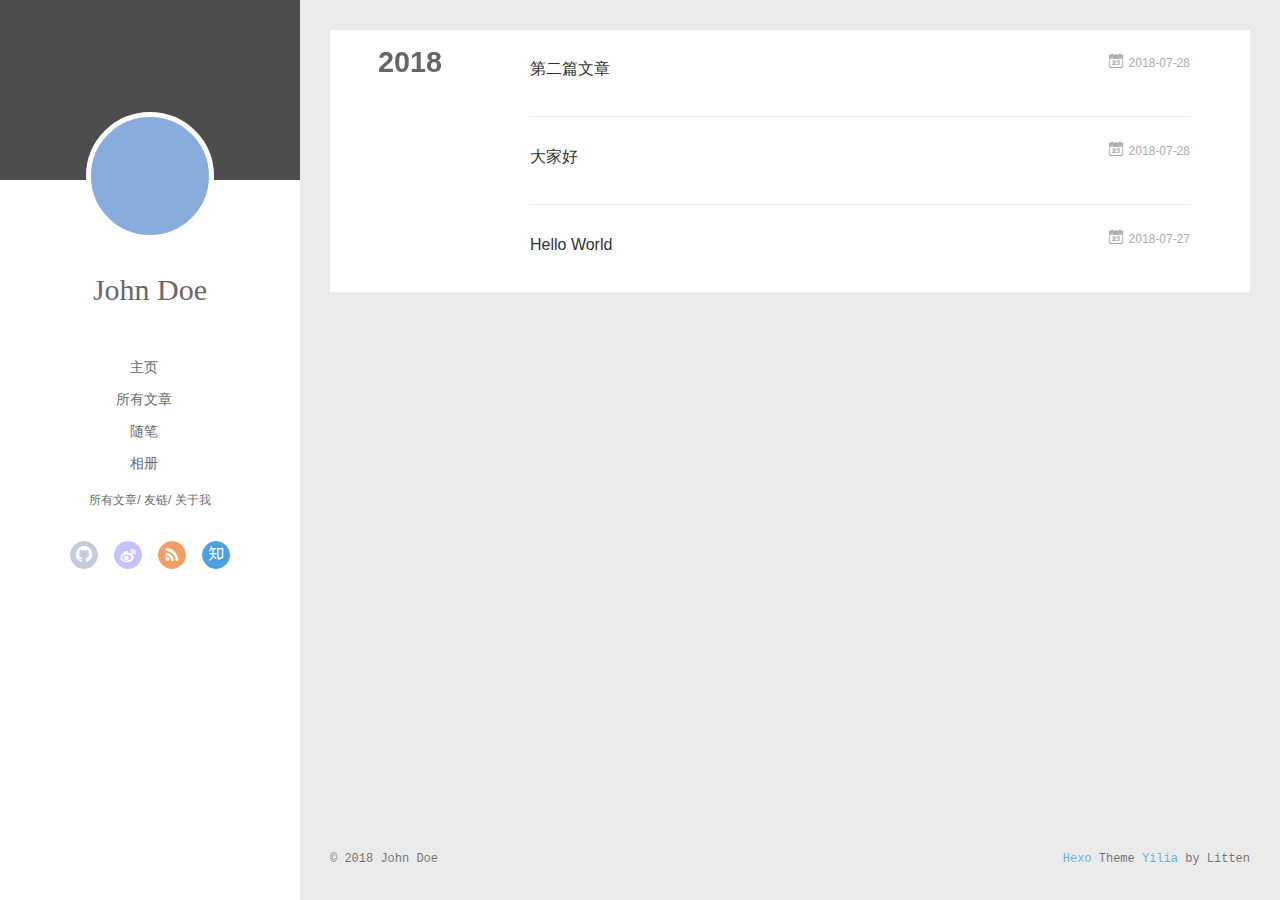
==== archives/index.html @ e13e9b45 "Site updated: 2018-07-28 16:31:40" ====
<!DOCTYPE html>
<html>
<head>
  <meta charset="utf-8">
  
  <meta name="renderer" content="webkit">
  <meta http-equiv="X-UA-Compatible" content="IE=edge" >
  <link rel="dns-prefetch" href="http://yoursite.com">
  <title>Archives | Hexo</title>
  <meta name="viewport" content="width=device-width, initial-scale=1, maximum-scale=1">
  <meta property="og:type" content="website">
<meta property="og:title" content="Hexo">
<meta property="og:url" content="http://yoursite.com/archives/index.html">
<meta property="og:site_name" content="Hexo">
<meta property="og:locale" content="default">
<meta name="twitter:card" content="summary">
<meta name="twitter:title" content="Hexo">
  
  
    <link rel="icon" href="/favicon.png">
  
  <link rel="stylesheet" type="text/css" href="/./main.0cf68a.css">
  <style type="text/css">
  
    #container.show {
      background: linear-gradient(200deg,#a0cfe4,#e8c37e);
    }
  </style>
  

  

</head>

<body>
  <div id="container" q-class="show:isCtnShow">
    <canvas id="anm-canvas" class="anm-canvas"></canvas>
    <div class="left-col" q-class="show:isShow">
      
<div class="overlay" style="background: #4d4d4d"></div>
<div class="intrude-less">
	<header id="header" class="inner">
		<a href="" class="profilepic">
			<img src="" class="js-avatar">
		</a>
		<hgroup>
		  <h1 class="header-author"><a href="">John Doe</a></h1>
		</hgroup>
		

		<nav class="header-menu">
			<ul>
			
				<li><a href="/">主页</a></li>
	        
				<li><a href="/allPages">所有文章</a></li>
	        
				<li><a href="/tags">随笔</a></li>
	        
				<li><a href="/photos">相册</a></li>
	        
			</ul>
		</nav>
		<nav class="header-smart-menu">
    		
    			
    			<a q-on="click: openSlider(e, 'innerArchive')" href="javascript:void(0)">所有文章</a>
    			
            
    			
    			<a q-on="click: openSlider(e, 'friends')" href="javascript:void(0)">友链</a>
    			
            
    			
    			<a q-on="click: openSlider(e, 'aboutme')" href="javascript:void(0)">关于我</a>
    			
            
		</nav>
		<nav class="header-nav">
			<div class="social">
				
					<a class="github" target="_blank" href="https://github.com/saucxs" title="github"><i class="icon-github"></i></a>
		        
					<a class="weibo" target="_blank" href="#" title="weibo"><i class="icon-weibo"></i></a>
		        
					<a class="rss" target="_blank" href="/atom.xml" title="rss"><i class="icon-rss"></i></a>
		        
					<a class="zhihu" target="_blank" href="#" title="zhihu"><i class="icon-zhihu"></i></a>
		        
			</div>
		</nav>
	</header>		
</div>

    </div>
    <div class="mid-col" q-class="show:isShow,hide:isShow|isFalse">
      
<nav id="mobile-nav">
  	<div class="overlay js-overlay" style="background: #4d4d4d"></div>
	<div class="btnctn js-mobile-btnctn">
  		<div class="slider-trigger list" q-on="click: openSlider(e)"><i class="icon icon-sort"></i></div>
	</div>
	<div class="intrude-less">
		<header id="header" class="inner">
			<div class="profilepic">
				<img src="" class="js-avatar">
			</div>
			<hgroup>
			  <h1 class="header-author js-header-author">John Doe</h1>
			</hgroup>
			
			
			
				
			
				
			
				
			
				
			
			
			
			<nav class="header-nav">
				<div class="social">
					
						<a class="github" target="_blank" href="https://github.com/saucxs" title="github"><i class="icon-github"></i></a>
			        
						<a class="weibo" target="_blank" href="#" title="weibo"><i class="icon-weibo"></i></a>
			        
						<a class="rss" target="_blank" href="/atom.xml" title="rss"><i class="icon-rss"></i></a>
			        
						<a class="zhihu" target="_blank" href="#" title="zhihu"><i class="icon-zhihu"></i></a>
			        
				</div>
			</nav>

			<nav class="header-menu js-header-menu">
				<ul style="width: 70%">
				
				
					<li style="width: 25%"><a href="/">主页</a></li>
		        
					<li style="width: 25%"><a href="/allPages">所有文章</a></li>
		        
					<li style="width: 25%"><a href="/tags">随笔</a></li>
		        
					<li style="width: 25%"><a href="/photos">相册</a></li>
		        
				</ul>
			</nav>
		</header>				
	</div>
	<div class="mobile-mask" style="display:none" q-show="isShow"></div>
</nav>

      <div id="wrapper" class="body-wrap">
        <div class="menu-l">
          <div class="canvas-wrap">
            <canvas data-colors="#eaeaea" data-sectionHeight="100" data-contentId="js-content" id="myCanvas1" class="anm-canvas"></canvas>
          </div>
          <div id="js-content" class="content-ll">
            
  
  
    
    
      
      
      <section class="archives-wrap">
        <div class="archive-year-wrap">
          <a href="/archives/2018" class="archive-year">2018</a>
        </div>
        <div class="archives">
    
    <article class="archive-article archive-type-post">
  <div class="archive-article-inner">
    <header class="archive-article-header">
      	<div class="article-meta">
	      	<a href="/2018/07/28/第二篇文章/" class="archive-article-date">
  	<time datetime="2018-07-28T08:20:20.000Z" itemprop="datePublished"><i class="icon-calendar icon"></i>2018-07-28</time>
</a>
        </div>
    	 
  
    <h1 itemprop="name">
      <a class="archive-article-title" href="/2018/07/28/第二篇文章/">第二篇文章</a>
    </h1>
  

        <div class="article-info info-on-right">
          
          

        </div>
        <div class="clearfix"></div>
    </header>
  </div>
</article>
  
    
    
    <article class="archive-article archive-type-post">
  <div class="archive-article-inner">
    <header class="archive-article-header">
      	<div class="article-meta">
	      	<a href="/2018/07/28/大家好/" class="archive-article-date">
  	<time datetime="2018-07-28T08:05:58.000Z" itemprop="datePublished"><i class="icon-calendar icon"></i>2018-07-28</time>
</a>
        </div>
    	 
  
    <h1 itemprop="name">
      <a class="archive-article-title" href="/2018/07/28/大家好/">大家好</a>
    </h1>
  

        <div class="article-info info-on-right">
          
          

        </div>
        <div class="clearfix"></div>
    </header>
  </div>
</article>
  
    
    
    <article class="archive-article archive-type-post">
  <div class="archive-article-inner">
    <header class="archive-article-header">
      	<div class="article-meta">
	      	<a href="/2018/07/27/hello-world/" class="archive-article-date">
  	<time datetime="2018-07-27T09:14:47.169Z" itemprop="datePublished"><i class="icon-calendar icon"></i>2018-07-27</time>
</a>
        </div>
    	 
  
    <h1 itemprop="name">
      <a class="archive-article-title" href="/2018/07/27/hello-world/">Hello World</a>
    </h1>
  

        <div class="article-info info-on-right">
          
          

        </div>
        <div class="clearfix"></div>
    </header>
  </div>
</article>
  
  
    </div></section>
  

    


          </div>
        </div>
      </div>
      <footer id="footer">
  <div class="outer">
    <div id="footer-info">
    	<div class="footer-left">
    		&copy; 2018 John Doe
    	</div>
      	<div class="footer-right">
      		<a href="http://hexo.io/" target="_blank">Hexo</a>  Theme <a href="https://github.com/litten/hexo-theme-yilia" target="_blank">Yilia</a> by Litten
      	</div>
    </div>
  </div>
</footer>
    </div>
    <script>
	var yiliaConfig = {
		mathjax: false,
		isHome: false,
		isPost: false,
		isArchive: true,
		isTag: false,
		isCategory: false,
		open_in_new: true,
		toc_hide_index: true,
		root: "/",
		innerArchive: true,
		showTags: false
	}
</script>

<script>!function(t){function n(e){if(r[e])return r[e].exports;var i=r[e]={exports:{},id:e,loaded:!1};return t[e].call(i.exports,i,i.exports,n),i.loaded=!0,i.exports}var r={};n.m=t,n.c=r,n.p="./",n(0)}([function(t,n,r){r(195),t.exports=r(191)},function(t,n,r){var e=r(3),i=r(52),o=r(27),u=r(28),c=r(53),f="prototype",a=function(t,n,r){var s,l,h,v,p=t&a.F,d=t&a.G,y=t&a.S,g=t&a.P,b=t&a.B,m=d?e:y?e[n]||(e[n]={}):(e[n]||{})[f],x=d?i:i[n]||(i[n]={}),w=x[f]||(x[f]={});d&&(r=n);for(s in r)l=!p&&m&&void 0!==m[s],h=(l?m:r)[s],v=b&&l?c(h,e):g&&"function"==typeof h?c(Function.call,h):h,m&&u(m,s,h,t&a.U),x[s]!=h&&o(x,s,v),g&&w[s]!=h&&(w[s]=h)};e.core=i,a.F=1,a.G=2,a.S=4,a.P=8,a.B=16,a.W=32,a.U=64,a.R=128,t.exports=a},function(t,n,r){var e=r(6);t.exports=function(t){if(!e(t))throw TypeError(t+" is not an object!");return t}},function(t,n){var r=t.exports="undefined"!=typeof window&&window.Math==Math?window:"undefined"!=typeof self&&self.Math==Math?self:Function("return this")();"number"==typeof __g&&(__g=r)},function(t,n){t.exports=function(t){try{return!!t()}catch(t){return!0}}},function(t,n){var r=t.exports="undefined"!=typeof window&&window.Math==Math?window:"undefined"!=typeof self&&self.Math==Math?self:Function("return this")();"number"==typeof __g&&(__g=r)},function(t,n){t.exports=function(t){return"object"==typeof t?null!==t:"function"==typeof t}},function(t,n,r){var e=r(126)("wks"),i=r(76),o=r(3).Symbol,u="function"==typeof o;(t.exports=function(t){return e[t]||(e[t]=u&&o[t]||(u?o:i)("Symbol."+t))}).store=e},function(t,n){var r={}.hasOwnProperty;t.exports=function(t,n){return r.call(t,n)}},function(t,n,r){var e=r(94),i=r(33);t.exports=function(t){return e(i(t))}},function(t,n,r){t.exports=!r(4)(function(){return 7!=Object.defineProperty({},"a",{get:function(){return 7}}).a})},function(t,n,r){var e=r(2),i=r(167),o=r(50),u=Object.defineProperty;n.f=r(10)?Object.defineProperty:function(t,n,r){if(e(t),n=o(n,!0),e(r),i)try{return u(t,n,r)}catch(t){}if("get"in r||"set"in r)throw TypeError("Accessors not supported!");return"value"in r&&(t[n]=r.value),t}},function(t,n,r){t.exports=!r(18)(function(){return 7!=Object.defineProperty({},"a",{get:function(){return 7}}).a})},function(t,n,r){var e=r(14),i=r(22);t.exports=r(12)?function(t,n,r){return e.f(t,n,i(1,r))}:function(t,n,r){return t[n]=r,t}},function(t,n,r){var e=r(20),i=r(58),o=r(42),u=Object.defineProperty;n.f=r(12)?Object.defineProperty:function(t,n,r){if(e(t),n=o(n,!0),e(r),i)try{return u(t,n,r)}catch(t){}if("get"in r||"set"in r)throw TypeError("Accessors not supported!");return"value"in r&&(t[n]=r.value),t}},function(t,n,r){var e=r(40)("wks"),i=r(23),o=r(5).Symbol,u="function"==typeof o;(t.exports=function(t){return e[t]||(e[t]=u&&o[t]||(u?o:i)("Symbol."+t))}).store=e},function(t,n,r){var e=r(67),i=Math.min;t.exports=function(t){return t>0?i(e(t),9007199254740991):0}},function(t,n,r){var e=r(46);t.exports=function(t){return Object(e(t))}},function(t,n){t.exports=function(t){try{return!!t()}catch(t){return!0}}},function(t,n,r){var e=r(63),i=r(34);t.exports=Object.keys||function(t){return e(t,i)}},function(t,n,r){var e=r(21);t.exports=function(t){if(!e(t))throw TypeError(t+" is not an object!");return t}},function(t,n){t.exports=function(t){return"object"==typeof t?null!==t:"function"==typeof t}},function(t,n){t.exports=function(t,n){return{enumerable:!(1&t),configurable:!(2&t),writable:!(4&t),value:n}}},function(t,n){var r=0,e=Math.random();t.exports=function(t){return"Symbol(".concat(void 0===t?"":t,")_",(++r+e).toString(36))}},function(t,n){var r={}.hasOwnProperty;t.exports=function(t,n){return r.call(t,n)}},function(t,n){var r=t.exports={version:"2.4.0"};"number"==typeof __e&&(__e=r)},function(t,n){t.exports=function(t){if("function"!=typeof t)throw TypeError(t+" is not a function!");return t}},function(t,n,r){var e=r(11),i=r(66);t.exports=r(10)?function(t,n,r){return e.f(t,n,i(1,r))}:function(t,n,r){return t[n]=r,t}},function(t,n,r){var e=r(3),i=r(27),o=r(24),u=r(76)("src"),c="toString",f=Function[c],a=(""+f).split(c);r(52).inspectSource=function(t){return f.call(t)},(t.exports=function(t,n,r,c){var f="function"==typeof r;f&&(o(r,"name")||i(r,"name",n)),t[n]!==r&&(f&&(o(r,u)||i(r,u,t[n]?""+t[n]:a.join(String(n)))),t===e?t[n]=r:c?t[n]?t[n]=r:i(t,n,r):(delete t[n],i(t,n,r)))})(Function.prototype,c,function(){return"function"==typeof this&&this[u]||f.call(this)})},function(t,n,r){var e=r(1),i=r(4),o=r(46),u=function(t,n,r,e){var i=String(o(t)),u="<"+n;return""!==r&&(u+=" "+r+'="'+String(e).replace(/"/g,"&quot;")+'"'),u+">"+i+"</"+n+">"};t.exports=function(t,n){var r={};r[t]=n(u),e(e.P+e.F*i(function(){var n=""[t]('"');return n!==n.toLowerCase()||n.split('"').length>3}),"String",r)}},function(t,n,r){var e=r(115),i=r(46);t.exports=function(t){return e(i(t))}},function(t,n,r){var e=r(116),i=r(66),o=r(30),u=r(50),c=r(24),f=r(167),a=Object.getOwnPropertyDescriptor;n.f=r(10)?a:function(t,n){if(t=o(t),n=u(n,!0),f)try{return a(t,n)}catch(t){}if(c(t,n))return i(!e.f.call(t,n),t[n])}},function(t,n,r){var e=r(24),i=r(17),o=r(145)("IE_PROTO"),u=Object.prototype;t.exports=Object.getPrototypeOf||function(t){return t=i(t),e(t,o)?t[o]:"function"==typeof t.constructor&&t instanceof t.constructor?t.constructor.prototype:t instanceof Object?u:null}},function(t,n){t.exports=function(t){if(void 0==t)throw TypeError("Can't call method on  "+t);return t}},function(t,n){t.exports="constructor,hasOwnProperty,isPrototypeOf,propertyIsEnumerable,toLocaleString,toString,valueOf".split(",")},function(t,n){t.exports={}},function(t,n){t.exports=!0},function(t,n){n.f={}.propertyIsEnumerable},function(t,n,r){var e=r(14).f,i=r(8),o=r(15)("toStringTag");t.exports=function(t,n,r){t&&!i(t=r?t:t.prototype,o)&&e(t,o,{configurable:!0,value:n})}},function(t,n,r){var e=r(40)("keys"),i=r(23);t.exports=function(t){return e[t]||(e[t]=i(t))}},function(t,n,r){var e=r(5),i="__core-js_shared__",o=e[i]||(e[i]={});t.exports=function(t){return o[t]||(o[t]={})}},function(t,n){var r=Math.ceil,e=Math.floor;t.exports=function(t){return isNaN(t=+t)?0:(t>0?e:r)(t)}},function(t,n,r){var e=r(21);t.exports=function(t,n){if(!e(t))return t;var r,i;if(n&&"function"==typeof(r=t.toString)&&!e(i=r.call(t)))return i;if("function"==typeof(r=t.valueOf)&&!e(i=r.call(t)))return i;if(!n&&"function"==typeof(r=t.toString)&&!e(i=r.call(t)))return i;throw TypeError("Can't convert object to primitive value")}},function(t,n,r){var e=r(5),i=r(25),o=r(36),u=r(44),c=r(14).f;t.exports=function(t){var n=i.Symbol||(i.Symbol=o?{}:e.Symbol||{});"_"==t.charAt(0)||t in n||c(n,t,{value:u.f(t)})}},function(t,n,r){n.f=r(15)},function(t,n){var r={}.toString;t.exports=function(t){return r.call(t).slice(8,-1)}},function(t,n){t.exports=function(t){if(void 0==t)throw TypeError("Can't call method on  "+t);return t}},function(t,n,r){var e=r(4);t.exports=function(t,n){return!!t&&e(function(){n?t.call(null,function(){},1):t.call(null)})}},function(t,n,r){var e=r(53),i=r(115),o=r(17),u=r(16),c=r(203);t.exports=function(t,n){var r=1==t,f=2==t,a=3==t,s=4==t,l=6==t,h=5==t||l,v=n||c;return function(n,c,p){for(var d,y,g=o(n),b=i(g),m=e(c,p,3),x=u(b.length),w=0,S=r?v(n,x):f?v(n,0):void 0;x>w;w++)if((h||w in b)&&(d=b[w],y=m(d,w,g),t))if(r)S[w]=y;else if(y)switch(t){case 3:return!0;case 5:return d;case 6:return w;case 2:S.push(d)}else if(s)return!1;return l?-1:a||s?s:S}}},function(t,n,r){var e=r(1),i=r(52),o=r(4);t.exports=function(t,n){var r=(i.Object||{})[t]||Object[t],u={};u[t]=n(r),e(e.S+e.F*o(function(){r(1)}),"Object",u)}},function(t,n,r){var e=r(6);t.exports=function(t,n){if(!e(t))return t;var r,i;if(n&&"function"==typeof(r=t.toString)&&!e(i=r.call(t)))return i;if("function"==typeof(r=t.valueOf)&&!e(i=r.call(t)))return i;if(!n&&"function"==typeof(r=t.toString)&&!e(i=r.call(t)))return i;throw TypeError("Can't convert object to primitive value")}},function(t,n,r){var e=r(5),i=r(25),o=r(91),u=r(13),c="prototype",f=function(t,n,r){var a,s,l,h=t&f.F,v=t&f.G,p=t&f.S,d=t&f.P,y=t&f.B,g=t&f.W,b=v?i:i[n]||(i[n]={}),m=b[c],x=v?e:p?e[n]:(e[n]||{})[c];v&&(r=n);for(a in r)(s=!h&&x&&void 0!==x[a])&&a in b||(l=s?x[a]:r[a],b[a]=v&&"function"!=typeof x[a]?r[a]:y&&s?o(l,e):g&&x[a]==l?function(t){var n=function(n,r,e){if(this instanceof t){switch(arguments.length){case 0:return new t;case 1:return new t(n);case 2:return new t(n,r)}return new t(n,r,e)}return t.apply(this,arguments)};return n[c]=t[c],n}(l):d&&"function"==typeof l?o(Function.call,l):l,d&&((b.virtual||(b.virtual={}))[a]=l,t&f.R&&m&&!m[a]&&u(m,a,l)))};f.F=1,f.G=2,f.S=4,f.P=8,f.B=16,f.W=32,f.U=64,f.R=128,t.exports=f},function(t,n){var r=t.exports={version:"2.4.0"};"number"==typeof __e&&(__e=r)},function(t,n,r){var e=r(26);t.exports=function(t,n,r){if(e(t),void 0===n)return t;switch(r){case 1:return function(r){return t.call(n,r)};case 2:return function(r,e){return t.call(n,r,e)};case 3:return function(r,e,i){return t.call(n,r,e,i)}}return function(){return t.apply(n,arguments)}}},function(t,n,r){var e=r(183),i=r(1),o=r(126)("metadata"),u=o.store||(o.store=new(r(186))),c=function(t,n,r){var i=u.get(t);if(!i){if(!r)return;u.set(t,i=new e)}var o=i.get(n);if(!o){if(!r)return;i.set(n,o=new e)}return o},f=function(t,n,r){var e=c(n,r,!1);return void 0!==e&&e.has(t)},a=function(t,n,r){var e=c(n,r,!1);return void 0===e?void 0:e.get(t)},s=function(t,n,r,e){c(r,e,!0).set(t,n)},l=function(t,n){var r=c(t,n,!1),e=[];return r&&r.forEach(function(t,n){e.push(n)}),e},h=function(t){return void 0===t||"symbol"==typeof t?t:String(t)},v=function(t){i(i.S,"Reflect",t)};t.exports={store:u,map:c,has:f,get:a,set:s,keys:l,key:h,exp:v}},function(t,n,r){"use strict";if(r(10)){var e=r(69),i=r(3),o=r(4),u=r(1),c=r(127),f=r(152),a=r(53),s=r(68),l=r(66),h=r(27),v=r(73),p=r(67),d=r(16),y=r(75),g=r(50),b=r(24),m=r(180),x=r(114),w=r(6),S=r(17),_=r(137),O=r(70),E=r(32),P=r(71).f,j=r(154),F=r(76),M=r(7),A=r(48),N=r(117),T=r(146),I=r(155),k=r(80),L=r(123),R=r(74),C=r(130),D=r(160),U=r(11),W=r(31),G=U.f,B=W.f,V=i.RangeError,z=i.TypeError,q=i.Uint8Array,K="ArrayBuffer",J="Shared"+K,Y="BYTES_PER_ELEMENT",H="prototype",$=Array[H],X=f.ArrayBuffer,Q=f.DataView,Z=A(0),tt=A(2),nt=A(3),rt=A(4),et=A(5),it=A(6),ot=N(!0),ut=N(!1),ct=I.values,ft=I.keys,at=I.entries,st=$.lastIndexOf,lt=$.reduce,ht=$.reduceRight,vt=$.join,pt=$.sort,dt=$.slice,yt=$.toString,gt=$.toLocaleString,bt=M("iterator"),mt=M("toStringTag"),xt=F("typed_constructor"),wt=F("def_constructor"),St=c.CONSTR,_t=c.TYPED,Ot=c.VIEW,Et="Wrong length!",Pt=A(1,function(t,n){return Tt(T(t,t[wt]),n)}),jt=o(function(){return 1===new q(new Uint16Array([1]).buffer)[0]}),Ft=!!q&&!!q[H].set&&o(function(){new q(1).set({})}),Mt=function(t,n){if(void 0===t)throw z(Et);var r=+t,e=d(t);if(n&&!m(r,e))throw V(Et);return e},At=function(t,n){var r=p(t);if(r<0||r%n)throw V("Wrong offset!");return r},Nt=function(t){if(w(t)&&_t in t)return t;throw z(t+" is not a typed array!")},Tt=function(t,n){if(!(w(t)&&xt in t))throw z("It is not a typed array constructor!");return new t(n)},It=function(t,n){return kt(T(t,t[wt]),n)},kt=function(t,n){for(var r=0,e=n.length,i=Tt(t,e);e>r;)i[r]=n[r++];return i},Lt=function(t,n,r){G(t,n,{get:function(){return this._d[r]}})},Rt=function(t){var n,r,e,i,o,u,c=S(t),f=arguments.length,s=f>1?arguments[1]:void 0,l=void 0!==s,h=j(c);if(void 0!=h&&!_(h)){for(u=h.call(c),e=[],n=0;!(o=u.next()).done;n++)e.push(o.value);c=e}for(l&&f>2&&(s=a(s,arguments[2],2)),n=0,r=d(c.length),i=Tt(this,r);r>n;n++)i[n]=l?s(c[n],n):c[n];return i},Ct=function(){for(var t=0,n=arguments.length,r=Tt(this,n);n>t;)r[t]=arguments[t++];return r},Dt=!!q&&o(function(){gt.call(new q(1))}),Ut=function(){return gt.apply(Dt?dt.call(Nt(this)):Nt(this),arguments)},Wt={copyWithin:function(t,n){return D.call(Nt(this),t,n,arguments.length>2?arguments[2]:void 0)},every:function(t){return rt(Nt(this),t,arguments.length>1?arguments[1]:void 0)},fill:function(t){return C.apply(Nt(this),arguments)},filter:function(t){return It(this,tt(Nt(this),t,arguments.length>1?arguments[1]:void 0))},find:function(t){return et(Nt(this),t,arguments.length>1?arguments[1]:void 0)},findIndex:function(t){return it(Nt(this),t,arguments.length>1?arguments[1]:void 0)},forEach:function(t){Z(Nt(this),t,arguments.length>1?arguments[1]:void 0)},indexOf:function(t){return ut(Nt(this),t,arguments.length>1?arguments[1]:void 0)},includes:function(t){return ot(Nt(this),t,arguments.length>1?arguments[1]:void 0)},join:function(t){return vt.apply(Nt(this),arguments)},lastIndexOf:function(t){return st.apply(Nt(this),arguments)},map:function(t){return Pt(Nt(this),t,arguments.length>1?arguments[1]:void 0)},reduce:function(t){return lt.apply(Nt(this),arguments)},reduceRight:function(t){return ht.apply(Nt(this),arguments)},reverse:function(){for(var t,n=this,r=Nt(n).length,e=Math.floor(r/2),i=0;i<e;)t=n[i],n[i++]=n[--r],n[r]=t;return n},some:function(t){return nt(Nt(this),t,arguments.length>1?arguments[1]:void 0)},sort:function(t){return pt.call(Nt(this),t)},subarray:function(t,n){var r=Nt(this),e=r.length,i=y(t,e);return new(T(r,r[wt]))(r.buffer,r.byteOffset+i*r.BYTES_PER_ELEMENT,d((void 0===n?e:y(n,e))-i))}},Gt=function(t,n){return It(this,dt.call(Nt(this),t,n))},Bt=function(t){Nt(this);var n=At(arguments[1],1),r=this.length,e=S(t),i=d(e.length),o=0;if(i+n>r)throw V(Et);for(;o<i;)this[n+o]=e[o++]},Vt={entries:function(){return at.call(Nt(this))},keys:function(){return ft.call(Nt(this))},values:function(){return ct.call(Nt(this))}},zt=function(t,n){return w(t)&&t[_t]&&"symbol"!=typeof n&&n in t&&String(+n)==String(n)},qt=function(t,n){return zt(t,n=g(n,!0))?l(2,t[n]):B(t,n)},Kt=function(t,n,r){return!(zt(t,n=g(n,!0))&&w(r)&&b(r,"value"))||b(r,"get")||b(r,"set")||r.configurable||b(r,"writable")&&!r.writable||b(r,"enumerable")&&!r.enumerable?G(t,n,r):(t[n]=r.value,t)};St||(W.f=qt,U.f=Kt),u(u.S+u.F*!St,"Object",{getOwnPropertyDescriptor:qt,defineProperty:Kt}),o(function(){yt.call({})})&&(yt=gt=function(){return vt.call(this)});var Jt=v({},Wt);v(Jt,Vt),h(Jt,bt,Vt.values),v(Jt,{slice:Gt,set:Bt,constructor:function(){},toString:yt,toLocaleString:Ut}),Lt(Jt,"buffer","b"),Lt(Jt,"byteOffset","o"),Lt(Jt,"byteLength","l"),Lt(Jt,"length","e"),G(Jt,mt,{get:function(){return this[_t]}}),t.exports=function(t,n,r,f){f=!!f;var a=t+(f?"Clamped":"")+"Array",l="Uint8Array"!=a,v="get"+t,p="set"+t,y=i[a],g=y||{},b=y&&E(y),m=!y||!c.ABV,S={},_=y&&y[H],j=function(t,r){var e=t._d;return e.v[v](r*n+e.o,jt)},F=function(t,r,e){var i=t._d;f&&(e=(e=Math.round(e))<0?0:e>255?255:255&e),i.v[p](r*n+i.o,e,jt)},M=function(t,n){G(t,n,{get:function(){return j(this,n)},set:function(t){return F(this,n,t)},enumerable:!0})};m?(y=r(function(t,r,e,i){s(t,y,a,"_d");var o,u,c,f,l=0,v=0;if(w(r)){if(!(r instanceof X||(f=x(r))==K||f==J))return _t in r?kt(y,r):Rt.call(y,r);o=r,v=At(e,n);var p=r.byteLength;if(void 0===i){if(p%n)throw V(Et);if((u=p-v)<0)throw V(Et)}else if((u=d(i)*n)+v>p)throw V(Et);c=u/n}else c=Mt(r,!0),u=c*n,o=new X(u);for(h(t,"_d",{b:o,o:v,l:u,e:c,v:new Q(o)});l<c;)M(t,l++)}),_=y[H]=O(Jt),h(_,"constructor",y)):L(function(t){new y(null),new y(t)},!0)||(y=r(function(t,r,e,i){s(t,y,a);var o;return w(r)?r instanceof X||(o=x(r))==K||o==J?void 0!==i?new g(r,At(e,n),i):void 0!==e?new g(r,At(e,n)):new g(r):_t in r?kt(y,r):Rt.call(y,r):new g(Mt(r,l))}),Z(b!==Function.prototype?P(g).concat(P(b)):P(g),function(t){t in y||h(y,t,g[t])}),y[H]=_,e||(_.constructor=y));var A=_[bt],N=!!A&&("values"==A.name||void 0==A.name),T=Vt.values;h(y,xt,!0),h(_,_t,a),h(_,Ot,!0),h(_,wt,y),(f?new y(1)[mt]==a:mt in _)||G(_,mt,{get:function(){return a}}),S[a]=y,u(u.G+u.W+u.F*(y!=g),S),u(u.S,a,{BYTES_PER_ELEMENT:n,from:Rt,of:Ct}),Y in _||h(_,Y,n),u(u.P,a,Wt),R(a),u(u.P+u.F*Ft,a,{set:Bt}),u(u.P+u.F*!N,a,Vt),u(u.P+u.F*(_.toString!=yt),a,{toString:yt}),u(u.P+u.F*o(function(){new y(1).slice()}),a,{slice:Gt}),u(u.P+u.F*(o(function(){return[1,2].toLocaleString()!=new y([1,2]).toLocaleString()})||!o(function(){_.toLocaleString.call([1,2])})),a,{toLocaleString:Ut}),k[a]=N?A:T,e||N||h(_,bt,T)}}else t.exports=function(){}},function(t,n){var r={}.toString;t.exports=function(t){return r.call(t).slice(8,-1)}},function(t,n,r){var e=r(21),i=r(5).document,o=e(i)&&e(i.createElement);t.exports=function(t){return o?i.createElement(t):{}}},function(t,n,r){t.exports=!r(12)&&!r(18)(function(){return 7!=Object.defineProperty(r(57)("div"),"a",{get:function(){return 7}}).a})},function(t,n,r){"use strict";var e=r(36),i=r(51),o=r(64),u=r(13),c=r(8),f=r(35),a=r(96),s=r(38),l=r(103),h=r(15)("iterator"),v=!([].keys&&"next"in[].keys()),p="keys",d="values",y=function(){return this};t.exports=function(t,n,r,g,b,m,x){a(r,n,g);var w,S,_,O=function(t){if(!v&&t in F)return F[t];switch(t){case p:case d:return function(){return new r(this,t)}}return function(){return new r(this,t)}},E=n+" Iterator",P=b==d,j=!1,F=t.prototype,M=F[h]||F["@@iterator"]||b&&F[b],A=M||O(b),N=b?P?O("entries"):A:void 0,T="Array"==n?F.entries||M:M;if(T&&(_=l(T.call(new t)))!==Object.prototype&&(s(_,E,!0),e||c(_,h)||u(_,h,y)),P&&M&&M.name!==d&&(j=!0,A=function(){return M.call(this)}),e&&!x||!v&&!j&&F[h]||u(F,h,A),f[n]=A,f[E]=y,b)if(w={values:P?A:O(d),keys:m?A:O(p),entries:N},x)for(S in w)S in F||o(F,S,w[S]);else i(i.P+i.F*(v||j),n,w);return w}},function(t,n,r){var e=r(20),i=r(100),o=r(34),u=r(39)("IE_PROTO"),c=function(){},f="prototype",a=function(){var t,n=r(57)("iframe"),e=o.length;for(n.style.display="none",r(93).appendChild(n),n.src="javascript:",t=n.contentWindow.document,t.open(),t.write("<script>document.F=Object<\/script>"),t.close(),a=t.F;e--;)delete a[f][o[e]];return a()};t.exports=Object.create||function(t,n){var r;return null!==t?(c[f]=e(t),r=new c,c[f]=null,r[u]=t):r=a(),void 0===n?r:i(r,n)}},function(t,n,r){var e=r(63),i=r(34).concat("length","prototype");n.f=Object.getOwnPropertyNames||function(t){return e(t,i)}},function(t,n){n.f=Object.getOwnPropertySymbols},function(t,n,r){var e=r(8),i=r(9),o=r(90)(!1),u=r(39)("IE_PROTO");t.exports=function(t,n){var r,c=i(t),f=0,a=[];for(r in c)r!=u&&e(c,r)&&a.push(r);for(;n.length>f;)e(c,r=n[f++])&&(~o(a,r)||a.push(r));return a}},function(t,n,r){t.exports=r(13)},function(t,n,r){var e=r(76)("meta"),i=r(6),o=r(24),u=r(11).f,c=0,f=Object.isExtensible||function(){return!0},a=!r(4)(function(){return f(Object.preventExtensions({}))}),s=function(t){u(t,e,{value:{i:"O"+ ++c,w:{}}})},l=function(t,n){if(!i(t))return"symbol"==typeof t?t:("string"==typeof t?"S":"P")+t;if(!o(t,e)){if(!f(t))return"F";if(!n)return"E";s(t)}return t[e].i},h=function(t,n){if(!o(t,e)){if(!f(t))return!0;if(!n)return!1;s(t)}return t[e].w},v=function(t){return a&&p.NEED&&f(t)&&!o(t,e)&&s(t),t},p=t.exports={KEY:e,NEED:!1,fastKey:l,getWeak:h,onFreeze:v}},function(t,n){t.exports=function(t,n){return{enumerable:!(1&t),configurable:!(2&t),writable:!(4&t),value:n}}},function(t,n){var r=Math.ceil,e=Math.floor;t.exports=function(t){return isNaN(t=+t)?0:(t>0?e:r)(t)}},function(t,n){t.exports=function(t,n,r,e){if(!(t instanceof n)||void 0!==e&&e in t)throw TypeError(r+": incorrect invocation!");return t}},function(t,n){t.exports=!1},function(t,n,r){var e=r(2),i=r(173),o=r(133),u=r(145)("IE_PROTO"),c=function(){},f="prototype",a=function(){var t,n=r(132)("iframe"),e=o.length;for(n.style.display="none",r(135).appendChild(n),n.src="javascript:",t=n.contentWindow.document,t.open(),t.write("<script>document.F=Object<\/script>"),t.close(),a=t.F;e--;)delete a[f][o[e]];return a()};t.exports=Object.create||function(t,n){var r;return null!==t?(c[f]=e(t),r=new c,c[f]=null,r[u]=t):r=a(),void 0===n?r:i(r,n)}},function(t,n,r){var e=r(175),i=r(133).concat("length","prototype");n.f=Object.getOwnPropertyNames||function(t){return e(t,i)}},function(t,n,r){var e=r(175),i=r(133);t.exports=Object.keys||function(t){return e(t,i)}},function(t,n,r){var e=r(28);t.exports=function(t,n,r){for(var i in n)e(t,i,n[i],r);return t}},function(t,n,r){"use strict";var e=r(3),i=r(11),o=r(10),u=r(7)("species");t.exports=function(t){var n=e[t];o&&n&&!n[u]&&i.f(n,u,{configurable:!0,get:function(){return this}})}},function(t,n,r){var e=r(67),i=Math.max,o=Math.min;t.exports=function(t,n){return t=e(t),t<0?i(t+n,0):o(t,n)}},function(t,n){var r=0,e=Math.random();t.exports=function(t){return"Symbol(".concat(void 0===t?"":t,")_",(++r+e).toString(36))}},function(t,n,r){var e=r(33);t.exports=function(t){return Object(e(t))}},function(t,n,r){var e=r(7)("unscopables"),i=Array.prototype;void 0==i[e]&&r(27)(i,e,{}),t.exports=function(t){i[e][t]=!0}},function(t,n,r){var e=r(53),i=r(169),o=r(137),u=r(2),c=r(16),f=r(154),a={},s={},n=t.exports=function(t,n,r,l,h){var v,p,d,y,g=h?function(){return t}:f(t),b=e(r,l,n?2:1),m=0;if("function"!=typeof g)throw TypeError(t+" is not iterable!");if(o(g)){for(v=c(t.length);v>m;m++)if((y=n?b(u(p=t[m])[0],p[1]):b(t[m]))===a||y===s)return y}else for(d=g.call(t);!(p=d.next()).done;)if((y=i(d,b,p.value,n))===a||y===s)return y};n.BREAK=a,n.RETURN=s},function(t,n){t.exports={}},function(t,n,r){var e=r(11).f,i=r(24),o=r(7)("toStringTag");t.exports=function(t,n,r){t&&!i(t=r?t:t.prototype,o)&&e(t,o,{configurable:!0,value:n})}},function(t,n,r){var e=r(1),i=r(46),o=r(4),u=r(150),c="["+u+"]",f="​",a=RegExp("^"+c+c+"*"),s=RegExp(c+c+"*$"),l=function(t,n,r){var i={},c=o(function(){return!!u[t]()||f[t]()!=f}),a=i[t]=c?n(h):u[t];r&&(i[r]=a),e(e.P+e.F*c,"String",i)},h=l.trim=function(t,n){return t=String(i(t)),1&n&&(t=t.replace(a,"")),2&n&&(t=t.replace(s,"")),t};t.exports=l},function(t,n,r){t.exports={default:r(86),__esModule:!0}},function(t,n,r){t.exports={default:r(87),__esModule:!0}},function(t,n,r){"use strict";function e(t){return t&&t.__esModule?t:{default:t}}n.__esModule=!0;var i=r(84),o=e(i),u=r(83),c=e(u),f="function"==typeof c.default&&"symbol"==typeof o.default?function(t){return typeof t}:function(t){return t&&"function"==typeof c.default&&t.constructor===c.default&&t!==c.default.prototype?"symbol":typeof t};n.default="function"==typeof c.default&&"symbol"===f(o.default)?function(t){return void 0===t?"undefined":f(t)}:function(t){return t&&"function"==typeof c.default&&t.constructor===c.default&&t!==c.default.prototype?"symbol":void 0===t?"undefined":f(t)}},function(t,n,r){r(110),r(108),r(111),r(112),t.exports=r(25).Symbol},function(t,n,r){r(109),r(113),t.exports=r(44).f("iterator")},function(t,n){t.exports=function(t){if("function"!=typeof t)throw TypeError(t+" is not a function!");return t}},function(t,n){t.exports=function(){}},function(t,n,r){var e=r(9),i=r(106),o=r(105);t.exports=function(t){return function(n,r,u){var c,f=e(n),a=i(f.length),s=o(u,a);if(t&&r!=r){for(;a>s;)if((c=f[s++])!=c)return!0}else for(;a>s;s++)if((t||s in f)&&f[s]===r)return t||s||0;return!t&&-1}}},function(t,n,r){var e=r(88);t.exports=function(t,n,r){if(e(t),void 0===n)return t;switch(r){case 1:return function(r){return t.call(n,r)};case 2:return function(r,e){return t.call(n,r,e)};case 3:return function(r,e,i){return t.call(n,r,e,i)}}return function(){return t.apply(n,arguments)}}},function(t,n,r){var e=r(19),i=r(62),o=r(37);t.exports=function(t){var n=e(t),r=i.f;if(r)for(var u,c=r(t),f=o.f,a=0;c.length>a;)f.call(t,u=c[a++])&&n.push(u);return n}},function(t,n,r){t.exports=r(5).document&&document.documentElement},function(t,n,r){var e=r(56);t.exports=Object("z").propertyIsEnumerable(0)?Object:function(t){return"String"==e(t)?t.split(""):Object(t)}},function(t,n,r){var e=r(56);t.exports=Array.isArray||function(t){return"Array"==e(t)}},function(t,n,r){"use strict";var e=r(60),i=r(22),o=r(38),u={};r(13)(u,r(15)("iterator"),function(){return this}),t.exports=function(t,n,r){t.prototype=e(u,{next:i(1,r)}),o(t,n+" Iterator")}},function(t,n){t.exports=function(t,n){return{value:n,done:!!t}}},function(t,n,r){var e=r(19),i=r(9);t.exports=function(t,n){for(var r,o=i(t),u=e(o),c=u.length,f=0;c>f;)if(o[r=u[f++]]===n)return r}},function(t,n,r){var e=r(23)("meta"),i=r(21),o=r(8),u=r(14).f,c=0,f=Object.isExtensible||function(){return!0},a=!r(18)(function(){return f(Object.preventExtensions({}))}),s=function(t){u(t,e,{value:{i:"O"+ ++c,w:{}}})},l=function(t,n){if(!i(t))return"symbol"==typeof t?t:("string"==typeof t?"S":"P")+t;if(!o(t,e)){if(!f(t))return"F";if(!n)return"E";s(t)}return t[e].i},h=function(t,n){if(!o(t,e)){if(!f(t))return!0;if(!n)return!1;s(t)}return t[e].w},v=function(t){return a&&p.NEED&&f(t)&&!o(t,e)&&s(t),t},p=t.exports={KEY:e,NEED:!1,fastKey:l,getWeak:h,onFreeze:v}},function(t,n,r){var e=r(14),i=r(20),o=r(19);t.exports=r(12)?Object.defineProperties:function(t,n){i(t);for(var r,u=o(n),c=u.length,f=0;c>f;)e.f(t,r=u[f++],n[r]);return t}},function(t,n,r){var e=r(37),i=r(22),o=r(9),u=r(42),c=r(8),f=r(58),a=Object.getOwnPropertyDescriptor;n.f=r(12)?a:function(t,n){if(t=o(t),n=u(n,!0),f)try{return a(t,n)}catch(t){}if(c(t,n))return i(!e.f.call(t,n),t[n])}},function(t,n,r){var e=r(9),i=r(61).f,o={}.toString,u="object"==typeof window&&window&&Object.getOwnPropertyNames?Object.getOwnPropertyNames(window):[],c=function(t){try{return i(t)}catch(t){return u.slice()}};t.exports.f=function(t){return u&&"[object Window]"==o.call(t)?c(t):i(e(t))}},function(t,n,r){var e=r(8),i=r(77),o=r(39)("IE_PROTO"),u=Object.prototype;t.exports=Object.getPrototypeOf||function(t){return t=i(t),e(t,o)?t[o]:"function"==typeof t.constructor&&t instanceof t.constructor?t.constructor.prototype:t instanceof Object?u:null}},function(t,n,r){var e=r(41),i=r(33);t.exports=function(t){return function(n,r){var o,u,c=String(i(n)),f=e(r),a=c.length;return f<0||f>=a?t?"":void 0:(o=c.charCodeAt(f),o<55296||o>56319||f+1===a||(u=c.charCodeAt(f+1))<56320||u>57343?t?c.charAt(f):o:t?c.slice(f,f+2):u-56320+(o-55296<<10)+65536)}}},function(t,n,r){var e=r(41),i=Math.max,o=Math.min;t.exports=function(t,n){return t=e(t),t<0?i(t+n,0):o(t,n)}},function(t,n,r){var e=r(41),i=Math.min;t.exports=function(t){return t>0?i(e(t),9007199254740991):0}},function(t,n,r){"use strict";var e=r(89),i=r(97),o=r(35),u=r(9);t.exports=r(59)(Array,"Array",function(t,n){this._t=u(t),this._i=0,this._k=n},function(){var t=this._t,n=this._k,r=this._i++;return!t||r>=t.length?(this._t=void 0,i(1)):"keys"==n?i(0,r):"values"==n?i(0,t[r]):i(0,[r,t[r]])},"values"),o.Arguments=o.Array,e("keys"),e("values"),e("entries")},function(t,n){},function(t,n,r){"use strict";var e=r(104)(!0);r(59)(String,"String",function(t){this._t=String(t),this._i=0},function(){var t,n=this._t,r=this._i;return r>=n.length?{value:void 0,done:!0}:(t=e(n,r),this._i+=t.length,{value:t,done:!1})})},function(t,n,r){"use strict";var e=r(5),i=r(8),o=r(12),u=r(51),c=r(64),f=r(99).KEY,a=r(18),s=r(40),l=r(38),h=r(23),v=r(15),p=r(44),d=r(43),y=r(98),g=r(92),b=r(95),m=r(20),x=r(9),w=r(42),S=r(22),_=r(60),O=r(102),E=r(101),P=r(14),j=r(19),F=E.f,M=P.f,A=O.f,N=e.Symbol,T=e.JSON,I=T&&T.stringify,k="prototype",L=v("_hidden"),R=v("toPrimitive"),C={}.propertyIsEnumerable,D=s("symbol-registry"),U=s("symbols"),W=s("op-symbols"),G=Object[k],B="function"==typeof N,V=e.QObject,z=!V||!V[k]||!V[k].findChild,q=o&&a(function(){return 7!=_(M({},"a",{get:function(){return M(this,"a",{value:7}).a}})).a})?function(t,n,r){var e=F(G,n);e&&delete G[n],M(t,n,r),e&&t!==G&&M(G,n,e)}:M,K=function(t){var n=U[t]=_(N[k]);return n._k=t,n},J=B&&"symbol"==typeof N.iterator?function(t){return"symbol"==typeof t}:function(t){return t instanceof N},Y=function(t,n,r){return t===G&&Y(W,n,r),m(t),n=w(n,!0),m(r),i(U,n)?(r.enumerable?(i(t,L)&&t[L][n]&&(t[L][n]=!1),r=_(r,{enumerable:S(0,!1)})):(i(t,L)||M(t,L,S(1,{})),t[L][n]=!0),q(t,n,r)):M(t,n,r)},H=function(t,n){m(t);for(var r,e=g(n=x(n)),i=0,o=e.length;o>i;)Y(t,r=e[i++],n[r]);return t},$=function(t,n){return void 0===n?_(t):H(_(t),n)},X=function(t){var n=C.call(this,t=w(t,!0));return!(this===G&&i(U,t)&&!i(W,t))&&(!(n||!i(this,t)||!i(U,t)||i(this,L)&&this[L][t])||n)},Q=function(t,n){if(t=x(t),n=w(n,!0),t!==G||!i(U,n)||i(W,n)){var r=F(t,n);return!r||!i(U,n)||i(t,L)&&t[L][n]||(r.enumerable=!0),r}},Z=function(t){for(var n,r=A(x(t)),e=[],o=0;r.length>o;)i(U,n=r[o++])||n==L||n==f||e.push(n);return e},tt=function(t){for(var n,r=t===G,e=A(r?W:x(t)),o=[],u=0;e.length>u;)!i(U,n=e[u++])||r&&!i(G,n)||o.push(U[n]);return o};B||(N=function(){if(this instanceof N)throw TypeError("Symbol is not a constructor!");var t=h(arguments.length>0?arguments[0]:void 0),n=function(r){this===G&&n.call(W,r),i(this,L)&&i(this[L],t)&&(this[L][t]=!1),q(this,t,S(1,r))};return o&&z&&q(G,t,{configurable:!0,set:n}),K(t)},c(N[k],"toString",function(){return this._k}),E.f=Q,P.f=Y,r(61).f=O.f=Z,r(37).f=X,r(62).f=tt,o&&!r(36)&&c(G,"propertyIsEnumerable",X,!0),p.f=function(t){return K(v(t))}),u(u.G+u.W+u.F*!B,{Symbol:N});for(var nt="hasInstance,isConcatSpreadable,iterator,match,replace,search,species,split,toPrimitive,toStringTag,unscopables".split(","),rt=0;nt.length>rt;)v(nt[rt++]);for(var nt=j(v.store),rt=0;nt.length>rt;)d(nt[rt++]);u(u.S+u.F*!B,"Symbol",{for:function(t){return i(D,t+="")?D[t]:D[t]=N(t)},keyFor:function(t){if(J(t))return y(D,t);throw TypeError(t+" is not a symbol!")},useSetter:function(){z=!0},useSimple:function(){z=!1}}),u(u.S+u.F*!B,"Object",{create:$,defineProperty:Y,defineProperties:H,getOwnPropertyDescriptor:Q,getOwnPropertyNames:Z,getOwnPropertySymbols:tt}),T&&u(u.S+u.F*(!B||a(function(){var t=N();return"[null]"!=I([t])||"{}"!=I({a:t})||"{}"!=I(Object(t))})),"JSON",{stringify:function(t){if(void 0!==t&&!J(t)){for(var n,r,e=[t],i=1;arguments.length>i;)e.push(arguments[i++]);return n=e[1],"function"==typeof n&&(r=n),!r&&b(n)||(n=function(t,n){if(r&&(n=r.call(this,t,n)),!J(n))return n}),e[1]=n,I.apply(T,e)}}}),N[k][R]||r(13)(N[k],R,N[k].valueOf),l(N,"Symbol"),l(Math,"Math",!0),l(e.JSON,"JSON",!0)},function(t,n,r){r(43)("asyncIterator")},function(t,n,r){r(43)("observable")},function(t,n,r){r(107);for(var e=r(5),i=r(13),o=r(35),u=r(15)("toStringTag"),c=["NodeList","DOMTokenList","MediaList","StyleSheetList","CSSRuleList"],f=0;f<5;f++){var a=c[f],s=e[a],l=s&&s.prototype;l&&!l[u]&&i(l,u,a),o[a]=o.Array}},function(t,n,r){var e=r(45),i=r(7)("toStringTag"),o="Arguments"==e(function(){return arguments}()),u=function(t,n){try{return t[n]}catch(t){}};t.exports=function(t){var n,r,c;return void 0===t?"Undefined":null===t?"Null":"string"==typeof(r=u(n=Object(t),i))?r:o?e(n):"Object"==(c=e(n))&&"function"==typeof n.callee?"Arguments":c}},function(t,n,r){var e=r(45);t.exports=Object("z").propertyIsEnumerable(0)?Object:function(t){return"String"==e(t)?t.split(""):Object(t)}},function(t,n){n.f={}.propertyIsEnumerable},function(t,n,r){var e=r(30),i=r(16),o=r(75);t.exports=function(t){return function(n,r,u){var c,f=e(n),a=i(f.length),s=o(u,a);if(t&&r!=r){for(;a>s;)if((c=f[s++])!=c)return!0}else for(;a>s;s++)if((t||s in f)&&f[s]===r)return t||s||0;return!t&&-1}}},function(t,n,r){"use strict";var e=r(3),i=r(1),o=r(28),u=r(73),c=r(65),f=r(79),a=r(68),s=r(6),l=r(4),h=r(123),v=r(81),p=r(136);t.exports=function(t,n,r,d,y,g){var b=e[t],m=b,x=y?"set":"add",w=m&&m.prototype,S={},_=function(t){var n=w[t];o(w,t,"delete"==t?function(t){return!(g&&!s(t))&&n.call(this,0===t?0:t)}:"has"==t?function(t){return!(g&&!s(t))&&n.call(this,0===t?0:t)}:"get"==t?function(t){return g&&!s(t)?void 0:n.call(this,0===t?0:t)}:"add"==t?function(t){return n.call(this,0===t?0:t),this}:function(t,r){return n.call(this,0===t?0:t,r),this})};if("function"==typeof m&&(g||w.forEach&&!l(function(){(new m).entries().next()}))){var O=new m,E=O[x](g?{}:-0,1)!=O,P=l(function(){O.has(1)}),j=h(function(t){new m(t)}),F=!g&&l(function(){for(var t=new m,n=5;n--;)t[x](n,n);return!t.has(-0)});j||(m=n(function(n,r){a(n,m,t);var e=p(new b,n,m);return void 0!=r&&f(r,y,e[x],e),e}),m.prototype=w,w.constructor=m),(P||F)&&(_("delete"),_("has"),y&&_("get")),(F||E)&&_(x),g&&w.clear&&delete w.clear}else m=d.getConstructor(n,t,y,x),u(m.prototype,r),c.NEED=!0;return v(m,t),S[t]=m,i(i.G+i.W+i.F*(m!=b),S),g||d.setStrong(m,t,y),m}},function(t,n,r){"use strict";var e=r(27),i=r(28),o=r(4),u=r(46),c=r(7);t.exports=function(t,n,r){var f=c(t),a=r(u,f,""[t]),s=a[0],l=a[1];o(function(){var n={};return n[f]=function(){return 7},7!=""[t](n)})&&(i(String.prototype,t,s),e(RegExp.prototype,f,2==n?function(t,n){return l.call(t,this,n)}:function(t){return l.call(t,this)}))}
},function(t,n,r){"use strict";var e=r(2);t.exports=function(){var t=e(this),n="";return t.global&&(n+="g"),t.ignoreCase&&(n+="i"),t.multiline&&(n+="m"),t.unicode&&(n+="u"),t.sticky&&(n+="y"),n}},function(t,n){t.exports=function(t,n,r){var e=void 0===r;switch(n.length){case 0:return e?t():t.call(r);case 1:return e?t(n[0]):t.call(r,n[0]);case 2:return e?t(n[0],n[1]):t.call(r,n[0],n[1]);case 3:return e?t(n[0],n[1],n[2]):t.call(r,n[0],n[1],n[2]);case 4:return e?t(n[0],n[1],n[2],n[3]):t.call(r,n[0],n[1],n[2],n[3])}return t.apply(r,n)}},function(t,n,r){var e=r(6),i=r(45),o=r(7)("match");t.exports=function(t){var n;return e(t)&&(void 0!==(n=t[o])?!!n:"RegExp"==i(t))}},function(t,n,r){var e=r(7)("iterator"),i=!1;try{var o=[7][e]();o.return=function(){i=!0},Array.from(o,function(){throw 2})}catch(t){}t.exports=function(t,n){if(!n&&!i)return!1;var r=!1;try{var o=[7],u=o[e]();u.next=function(){return{done:r=!0}},o[e]=function(){return u},t(o)}catch(t){}return r}},function(t,n,r){t.exports=r(69)||!r(4)(function(){var t=Math.random();__defineSetter__.call(null,t,function(){}),delete r(3)[t]})},function(t,n){n.f=Object.getOwnPropertySymbols},function(t,n,r){var e=r(3),i="__core-js_shared__",o=e[i]||(e[i]={});t.exports=function(t){return o[t]||(o[t]={})}},function(t,n,r){for(var e,i=r(3),o=r(27),u=r(76),c=u("typed_array"),f=u("view"),a=!(!i.ArrayBuffer||!i.DataView),s=a,l=0,h="Int8Array,Uint8Array,Uint8ClampedArray,Int16Array,Uint16Array,Int32Array,Uint32Array,Float32Array,Float64Array".split(",");l<9;)(e=i[h[l++]])?(o(e.prototype,c,!0),o(e.prototype,f,!0)):s=!1;t.exports={ABV:a,CONSTR:s,TYPED:c,VIEW:f}},function(t,n){"use strict";var r={versions:function(){var t=window.navigator.userAgent;return{trident:t.indexOf("Trident")>-1,presto:t.indexOf("Presto")>-1,webKit:t.indexOf("AppleWebKit")>-1,gecko:t.indexOf("Gecko")>-1&&-1==t.indexOf("KHTML"),mobile:!!t.match(/AppleWebKit.*Mobile.*/),ios:!!t.match(/\(i[^;]+;( U;)? CPU.+Mac OS X/),android:t.indexOf("Android")>-1||t.indexOf("Linux")>-1,iPhone:t.indexOf("iPhone")>-1||t.indexOf("Mac")>-1,iPad:t.indexOf("iPad")>-1,webApp:-1==t.indexOf("Safari"),weixin:-1==t.indexOf("MicroMessenger")}}()};t.exports=r},function(t,n,r){"use strict";var e=r(85),i=function(t){return t&&t.__esModule?t:{default:t}}(e),o=function(){function t(t,n,e){return n||e?String.fromCharCode(n||e):r[t]||t}function n(t){return e[t]}var r={"&quot;":'"',"&lt;":"<","&gt;":">","&amp;":"&","&nbsp;":" "},e={};for(var u in r)e[r[u]]=u;return r["&apos;"]="'",e["'"]="&#39;",{encode:function(t){return t?(""+t).replace(/['<> "&]/g,n).replace(/\r?\n/g,"<br/>").replace(/\s/g,"&nbsp;"):""},decode:function(n){return n?(""+n).replace(/<br\s*\/?>/gi,"\n").replace(/&quot;|&lt;|&gt;|&amp;|&nbsp;|&apos;|&#(\d+);|&#(\d+)/g,t).replace(/\u00a0/g," "):""},encodeBase16:function(t){if(!t)return t;t+="";for(var n=[],r=0,e=t.length;e>r;r++)n.push(t.charCodeAt(r).toString(16).toUpperCase());return n.join("")},encodeBase16forJSON:function(t){if(!t)return t;t=t.replace(/[\u4E00-\u9FBF]/gi,function(t){return escape(t).replace("%u","\\u")});for(var n=[],r=0,e=t.length;e>r;r++)n.push(t.charCodeAt(r).toString(16).toUpperCase());return n.join("")},decodeBase16:function(t){if(!t)return t;t+="";for(var n=[],r=0,e=t.length;e>r;r+=2)n.push(String.fromCharCode("0x"+t.slice(r,r+2)));return n.join("")},encodeObject:function(t){if(t instanceof Array)for(var n=0,r=t.length;r>n;n++)t[n]=o.encodeObject(t[n]);else if("object"==(void 0===t?"undefined":(0,i.default)(t)))for(var e in t)t[e]=o.encodeObject(t[e]);else if("string"==typeof t)return o.encode(t);return t},loadScript:function(t){var n=document.createElement("script");document.getElementsByTagName("body")[0].appendChild(n),n.setAttribute("src",t)},addLoadEvent:function(t){var n=window.onload;"function"!=typeof window.onload?window.onload=t:window.onload=function(){n(),t()}}}}();t.exports=o},function(t,n,r){"use strict";var e=r(17),i=r(75),o=r(16);t.exports=function(t){for(var n=e(this),r=o(n.length),u=arguments.length,c=i(u>1?arguments[1]:void 0,r),f=u>2?arguments[2]:void 0,a=void 0===f?r:i(f,r);a>c;)n[c++]=t;return n}},function(t,n,r){"use strict";var e=r(11),i=r(66);t.exports=function(t,n,r){n in t?e.f(t,n,i(0,r)):t[n]=r}},function(t,n,r){var e=r(6),i=r(3).document,o=e(i)&&e(i.createElement);t.exports=function(t){return o?i.createElement(t):{}}},function(t,n){t.exports="constructor,hasOwnProperty,isPrototypeOf,propertyIsEnumerable,toLocaleString,toString,valueOf".split(",")},function(t,n,r){var e=r(7)("match");t.exports=function(t){var n=/./;try{"/./"[t](n)}catch(r){try{return n[e]=!1,!"/./"[t](n)}catch(t){}}return!0}},function(t,n,r){t.exports=r(3).document&&document.documentElement},function(t,n,r){var e=r(6),i=r(144).set;t.exports=function(t,n,r){var o,u=n.constructor;return u!==r&&"function"==typeof u&&(o=u.prototype)!==r.prototype&&e(o)&&i&&i(t,o),t}},function(t,n,r){var e=r(80),i=r(7)("iterator"),o=Array.prototype;t.exports=function(t){return void 0!==t&&(e.Array===t||o[i]===t)}},function(t,n,r){var e=r(45);t.exports=Array.isArray||function(t){return"Array"==e(t)}},function(t,n,r){"use strict";var e=r(70),i=r(66),o=r(81),u={};r(27)(u,r(7)("iterator"),function(){return this}),t.exports=function(t,n,r){t.prototype=e(u,{next:i(1,r)}),o(t,n+" Iterator")}},function(t,n,r){"use strict";var e=r(69),i=r(1),o=r(28),u=r(27),c=r(24),f=r(80),a=r(139),s=r(81),l=r(32),h=r(7)("iterator"),v=!([].keys&&"next"in[].keys()),p="keys",d="values",y=function(){return this};t.exports=function(t,n,r,g,b,m,x){a(r,n,g);var w,S,_,O=function(t){if(!v&&t in F)return F[t];switch(t){case p:case d:return function(){return new r(this,t)}}return function(){return new r(this,t)}},E=n+" Iterator",P=b==d,j=!1,F=t.prototype,M=F[h]||F["@@iterator"]||b&&F[b],A=M||O(b),N=b?P?O("entries"):A:void 0,T="Array"==n?F.entries||M:M;if(T&&(_=l(T.call(new t)))!==Object.prototype&&(s(_,E,!0),e||c(_,h)||u(_,h,y)),P&&M&&M.name!==d&&(j=!0,A=function(){return M.call(this)}),e&&!x||!v&&!j&&F[h]||u(F,h,A),f[n]=A,f[E]=y,b)if(w={values:P?A:O(d),keys:m?A:O(p),entries:N},x)for(S in w)S in F||o(F,S,w[S]);else i(i.P+i.F*(v||j),n,w);return w}},function(t,n){var r=Math.expm1;t.exports=!r||r(10)>22025.465794806718||r(10)<22025.465794806718||-2e-17!=r(-2e-17)?function(t){return 0==(t=+t)?t:t>-1e-6&&t<1e-6?t+t*t/2:Math.exp(t)-1}:r},function(t,n){t.exports=Math.sign||function(t){return 0==(t=+t)||t!=t?t:t<0?-1:1}},function(t,n,r){var e=r(3),i=r(151).set,o=e.MutationObserver||e.WebKitMutationObserver,u=e.process,c=e.Promise,f="process"==r(45)(u);t.exports=function(){var t,n,r,a=function(){var e,i;for(f&&(e=u.domain)&&e.exit();t;){i=t.fn,t=t.next;try{i()}catch(e){throw t?r():n=void 0,e}}n=void 0,e&&e.enter()};if(f)r=function(){u.nextTick(a)};else if(o){var s=!0,l=document.createTextNode("");new o(a).observe(l,{characterData:!0}),r=function(){l.data=s=!s}}else if(c&&c.resolve){var h=c.resolve();r=function(){h.then(a)}}else r=function(){i.call(e,a)};return function(e){var i={fn:e,next:void 0};n&&(n.next=i),t||(t=i,r()),n=i}}},function(t,n,r){var e=r(6),i=r(2),o=function(t,n){if(i(t),!e(n)&&null!==n)throw TypeError(n+": can't set as prototype!")};t.exports={set:Object.setPrototypeOf||("__proto__"in{}?function(t,n,e){try{e=r(53)(Function.call,r(31).f(Object.prototype,"__proto__").set,2),e(t,[]),n=!(t instanceof Array)}catch(t){n=!0}return function(t,r){return o(t,r),n?t.__proto__=r:e(t,r),t}}({},!1):void 0),check:o}},function(t,n,r){var e=r(126)("keys"),i=r(76);t.exports=function(t){return e[t]||(e[t]=i(t))}},function(t,n,r){var e=r(2),i=r(26),o=r(7)("species");t.exports=function(t,n){var r,u=e(t).constructor;return void 0===u||void 0==(r=e(u)[o])?n:i(r)}},function(t,n,r){var e=r(67),i=r(46);t.exports=function(t){return function(n,r){var o,u,c=String(i(n)),f=e(r),a=c.length;return f<0||f>=a?t?"":void 0:(o=c.charCodeAt(f),o<55296||o>56319||f+1===a||(u=c.charCodeAt(f+1))<56320||u>57343?t?c.charAt(f):o:t?c.slice(f,f+2):u-56320+(o-55296<<10)+65536)}}},function(t,n,r){var e=r(122),i=r(46);t.exports=function(t,n,r){if(e(n))throw TypeError("String#"+r+" doesn't accept regex!");return String(i(t))}},function(t,n,r){"use strict";var e=r(67),i=r(46);t.exports=function(t){var n=String(i(this)),r="",o=e(t);if(o<0||o==1/0)throw RangeError("Count can't be negative");for(;o>0;(o>>>=1)&&(n+=n))1&o&&(r+=n);return r}},function(t,n){t.exports="\t\n\v\f\r   ᠎             　\u2028\u2029\ufeff"},function(t,n,r){var e,i,o,u=r(53),c=r(121),f=r(135),a=r(132),s=r(3),l=s.process,h=s.setImmediate,v=s.clearImmediate,p=s.MessageChannel,d=0,y={},g="onreadystatechange",b=function(){var t=+this;if(y.hasOwnProperty(t)){var n=y[t];delete y[t],n()}},m=function(t){b.call(t.data)};h&&v||(h=function(t){for(var n=[],r=1;arguments.length>r;)n.push(arguments[r++]);return y[++d]=function(){c("function"==typeof t?t:Function(t),n)},e(d),d},v=function(t){delete y[t]},"process"==r(45)(l)?e=function(t){l.nextTick(u(b,t,1))}:p?(i=new p,o=i.port2,i.port1.onmessage=m,e=u(o.postMessage,o,1)):s.addEventListener&&"function"==typeof postMessage&&!s.importScripts?(e=function(t){s.postMessage(t+"","*")},s.addEventListener("message",m,!1)):e=g in a("script")?function(t){f.appendChild(a("script"))[g]=function(){f.removeChild(this),b.call(t)}}:function(t){setTimeout(u(b,t,1),0)}),t.exports={set:h,clear:v}},function(t,n,r){"use strict";var e=r(3),i=r(10),o=r(69),u=r(127),c=r(27),f=r(73),a=r(4),s=r(68),l=r(67),h=r(16),v=r(71).f,p=r(11).f,d=r(130),y=r(81),g="ArrayBuffer",b="DataView",m="prototype",x="Wrong length!",w="Wrong index!",S=e[g],_=e[b],O=e.Math,E=e.RangeError,P=e.Infinity,j=S,F=O.abs,M=O.pow,A=O.floor,N=O.log,T=O.LN2,I="buffer",k="byteLength",L="byteOffset",R=i?"_b":I,C=i?"_l":k,D=i?"_o":L,U=function(t,n,r){var e,i,o,u=Array(r),c=8*r-n-1,f=(1<<c)-1,a=f>>1,s=23===n?M(2,-24)-M(2,-77):0,l=0,h=t<0||0===t&&1/t<0?1:0;for(t=F(t),t!=t||t===P?(i=t!=t?1:0,e=f):(e=A(N(t)/T),t*(o=M(2,-e))<1&&(e--,o*=2),t+=e+a>=1?s/o:s*M(2,1-a),t*o>=2&&(e++,o/=2),e+a>=f?(i=0,e=f):e+a>=1?(i=(t*o-1)*M(2,n),e+=a):(i=t*M(2,a-1)*M(2,n),e=0));n>=8;u[l++]=255&i,i/=256,n-=8);for(e=e<<n|i,c+=n;c>0;u[l++]=255&e,e/=256,c-=8);return u[--l]|=128*h,u},W=function(t,n,r){var e,i=8*r-n-1,o=(1<<i)-1,u=o>>1,c=i-7,f=r-1,a=t[f--],s=127&a;for(a>>=7;c>0;s=256*s+t[f],f--,c-=8);for(e=s&(1<<-c)-1,s>>=-c,c+=n;c>0;e=256*e+t[f],f--,c-=8);if(0===s)s=1-u;else{if(s===o)return e?NaN:a?-P:P;e+=M(2,n),s-=u}return(a?-1:1)*e*M(2,s-n)},G=function(t){return t[3]<<24|t[2]<<16|t[1]<<8|t[0]},B=function(t){return[255&t]},V=function(t){return[255&t,t>>8&255]},z=function(t){return[255&t,t>>8&255,t>>16&255,t>>24&255]},q=function(t){return U(t,52,8)},K=function(t){return U(t,23,4)},J=function(t,n,r){p(t[m],n,{get:function(){return this[r]}})},Y=function(t,n,r,e){var i=+r,o=l(i);if(i!=o||o<0||o+n>t[C])throw E(w);var u=t[R]._b,c=o+t[D],f=u.slice(c,c+n);return e?f:f.reverse()},H=function(t,n,r,e,i,o){var u=+r,c=l(u);if(u!=c||c<0||c+n>t[C])throw E(w);for(var f=t[R]._b,a=c+t[D],s=e(+i),h=0;h<n;h++)f[a+h]=s[o?h:n-h-1]},$=function(t,n){s(t,S,g);var r=+n,e=h(r);if(r!=e)throw E(x);return e};if(u.ABV){if(!a(function(){new S})||!a(function(){new S(.5)})){S=function(t){return new j($(this,t))};for(var X,Q=S[m]=j[m],Z=v(j),tt=0;Z.length>tt;)(X=Z[tt++])in S||c(S,X,j[X]);o||(Q.constructor=S)}var nt=new _(new S(2)),rt=_[m].setInt8;nt.setInt8(0,2147483648),nt.setInt8(1,2147483649),!nt.getInt8(0)&&nt.getInt8(1)||f(_[m],{setInt8:function(t,n){rt.call(this,t,n<<24>>24)},setUint8:function(t,n){rt.call(this,t,n<<24>>24)}},!0)}else S=function(t){var n=$(this,t);this._b=d.call(Array(n),0),this[C]=n},_=function(t,n,r){s(this,_,b),s(t,S,b);var e=t[C],i=l(n);if(i<0||i>e)throw E("Wrong offset!");if(r=void 0===r?e-i:h(r),i+r>e)throw E(x);this[R]=t,this[D]=i,this[C]=r},i&&(J(S,k,"_l"),J(_,I,"_b"),J(_,k,"_l"),J(_,L,"_o")),f(_[m],{getInt8:function(t){return Y(this,1,t)[0]<<24>>24},getUint8:function(t){return Y(this,1,t)[0]},getInt16:function(t){var n=Y(this,2,t,arguments[1]);return(n[1]<<8|n[0])<<16>>16},getUint16:function(t){var n=Y(this,2,t,arguments[1]);return n[1]<<8|n[0]},getInt32:function(t){return G(Y(this,4,t,arguments[1]))},getUint32:function(t){return G(Y(this,4,t,arguments[1]))>>>0},getFloat32:function(t){return W(Y(this,4,t,arguments[1]),23,4)},getFloat64:function(t){return W(Y(this,8,t,arguments[1]),52,8)},setInt8:function(t,n){H(this,1,t,B,n)},setUint8:function(t,n){H(this,1,t,B,n)},setInt16:function(t,n){H(this,2,t,V,n,arguments[2])},setUint16:function(t,n){H(this,2,t,V,n,arguments[2])},setInt32:function(t,n){H(this,4,t,z,n,arguments[2])},setUint32:function(t,n){H(this,4,t,z,n,arguments[2])},setFloat32:function(t,n){H(this,4,t,K,n,arguments[2])},setFloat64:function(t,n){H(this,8,t,q,n,arguments[2])}});y(S,g),y(_,b),c(_[m],u.VIEW,!0),n[g]=S,n[b]=_},function(t,n,r){var e=r(3),i=r(52),o=r(69),u=r(182),c=r(11).f;t.exports=function(t){var n=i.Symbol||(i.Symbol=o?{}:e.Symbol||{});"_"==t.charAt(0)||t in n||c(n,t,{value:u.f(t)})}},function(t,n,r){var e=r(114),i=r(7)("iterator"),o=r(80);t.exports=r(52).getIteratorMethod=function(t){if(void 0!=t)return t[i]||t["@@iterator"]||o[e(t)]}},function(t,n,r){"use strict";var e=r(78),i=r(170),o=r(80),u=r(30);t.exports=r(140)(Array,"Array",function(t,n){this._t=u(t),this._i=0,this._k=n},function(){var t=this._t,n=this._k,r=this._i++;return!t||r>=t.length?(this._t=void 0,i(1)):"keys"==n?i(0,r):"values"==n?i(0,t[r]):i(0,[r,t[r]])},"values"),o.Arguments=o.Array,e("keys"),e("values"),e("entries")},function(t,n){function r(t,n){t.classList?t.classList.add(n):t.className+=" "+n}t.exports=r},function(t,n){function r(t,n){if(t.classList)t.classList.remove(n);else{var r=new RegExp("(^|\\b)"+n.split(" ").join("|")+"(\\b|$)","gi");t.className=t.className.replace(r," ")}}t.exports=r},function(t,n){function r(){throw new Error("setTimeout has not been defined")}function e(){throw new Error("clearTimeout has not been defined")}function i(t){if(s===setTimeout)return setTimeout(t,0);if((s===r||!s)&&setTimeout)return s=setTimeout,setTimeout(t,0);try{return s(t,0)}catch(n){try{return s.call(null,t,0)}catch(n){return s.call(this,t,0)}}}function o(t){if(l===clearTimeout)return clearTimeout(t);if((l===e||!l)&&clearTimeout)return l=clearTimeout,clearTimeout(t);try{return l(t)}catch(n){try{return l.call(null,t)}catch(n){return l.call(this,t)}}}function u(){d&&v&&(d=!1,v.length?p=v.concat(p):y=-1,p.length&&c())}function c(){if(!d){var t=i(u);d=!0;for(var n=p.length;n;){for(v=p,p=[];++y<n;)v&&v[y].run();y=-1,n=p.length}v=null,d=!1,o(t)}}function f(t,n){this.fun=t,this.array=n}function a(){}var s,l,h=t.exports={};!function(){try{s="function"==typeof setTimeout?setTimeout:r}catch(t){s=r}try{l="function"==typeof clearTimeout?clearTimeout:e}catch(t){l=e}}();var v,p=[],d=!1,y=-1;h.nextTick=function(t){var n=new Array(arguments.length-1);if(arguments.length>1)for(var r=1;r<arguments.length;r++)n[r-1]=arguments[r];p.push(new f(t,n)),1!==p.length||d||i(c)},f.prototype.run=function(){this.fun.apply(null,this.array)},h.title="browser",h.browser=!0,h.env={},h.argv=[],h.version="",h.versions={},h.on=a,h.addListener=a,h.once=a,h.off=a,h.removeListener=a,h.removeAllListeners=a,h.emit=a,h.prependListener=a,h.prependOnceListener=a,h.listeners=function(t){return[]},h.binding=function(t){throw new Error("process.binding is not supported")},h.cwd=function(){return"/"},h.chdir=function(t){throw new Error("process.chdir is not supported")},h.umask=function(){return 0}},function(t,n,r){var e=r(45);t.exports=function(t,n){if("number"!=typeof t&&"Number"!=e(t))throw TypeError(n);return+t}},function(t,n,r){"use strict";var e=r(17),i=r(75),o=r(16);t.exports=[].copyWithin||function(t,n){var r=e(this),u=o(r.length),c=i(t,u),f=i(n,u),a=arguments.length>2?arguments[2]:void 0,s=Math.min((void 0===a?u:i(a,u))-f,u-c),l=1;for(f<c&&c<f+s&&(l=-1,f+=s-1,c+=s-1);s-- >0;)f in r?r[c]=r[f]:delete r[c],c+=l,f+=l;return r}},function(t,n,r){var e=r(79);t.exports=function(t,n){var r=[];return e(t,!1,r.push,r,n),r}},function(t,n,r){var e=r(26),i=r(17),o=r(115),u=r(16);t.exports=function(t,n,r,c,f){e(n);var a=i(t),s=o(a),l=u(a.length),h=f?l-1:0,v=f?-1:1;if(r<2)for(;;){if(h in s){c=s[h],h+=v;break}if(h+=v,f?h<0:l<=h)throw TypeError("Reduce of empty array with no initial value")}for(;f?h>=0:l>h;h+=v)h in s&&(c=n(c,s[h],h,a));return c}},function(t,n,r){"use strict";var e=r(26),i=r(6),o=r(121),u=[].slice,c={},f=function(t,n,r){if(!(n in c)){for(var e=[],i=0;i<n;i++)e[i]="a["+i+"]";c[n]=Function("F,a","return new F("+e.join(",")+")")}return c[n](t,r)};t.exports=Function.bind||function(t){var n=e(this),r=u.call(arguments,1),c=function(){var e=r.concat(u.call(arguments));return this instanceof c?f(n,e.length,e):o(n,e,t)};return i(n.prototype)&&(c.prototype=n.prototype),c}},function(t,n,r){"use strict";var e=r(11).f,i=r(70),o=r(73),u=r(53),c=r(68),f=r(46),a=r(79),s=r(140),l=r(170),h=r(74),v=r(10),p=r(65).fastKey,d=v?"_s":"size",y=function(t,n){var r,e=p(n);if("F"!==e)return t._i[e];for(r=t._f;r;r=r.n)if(r.k==n)return r};t.exports={getConstructor:function(t,n,r,s){var l=t(function(t,e){c(t,l,n,"_i"),t._i=i(null),t._f=void 0,t._l=void 0,t[d]=0,void 0!=e&&a(e,r,t[s],t)});return o(l.prototype,{clear:function(){for(var t=this,n=t._i,r=t._f;r;r=r.n)r.r=!0,r.p&&(r.p=r.p.n=void 0),delete n[r.i];t._f=t._l=void 0,t[d]=0},delete:function(t){var n=this,r=y(n,t);if(r){var e=r.n,i=r.p;delete n._i[r.i],r.r=!0,i&&(i.n=e),e&&(e.p=i),n._f==r&&(n._f=e),n._l==r&&(n._l=i),n[d]--}return!!r},forEach:function(t){c(this,l,"forEach");for(var n,r=u(t,arguments.length>1?arguments[1]:void 0,3);n=n?n.n:this._f;)for(r(n.v,n.k,this);n&&n.r;)n=n.p},has:function(t){return!!y(this,t)}}),v&&e(l.prototype,"size",{get:function(){return f(this[d])}}),l},def:function(t,n,r){var e,i,o=y(t,n);return o?o.v=r:(t._l=o={i:i=p(n,!0),k:n,v:r,p:e=t._l,n:void 0,r:!1},t._f||(t._f=o),e&&(e.n=o),t[d]++,"F"!==i&&(t._i[i]=o)),t},getEntry:y,setStrong:function(t,n,r){s(t,n,function(t,n){this._t=t,this._k=n,this._l=void 0},function(){for(var t=this,n=t._k,r=t._l;r&&r.r;)r=r.p;return t._t&&(t._l=r=r?r.n:t._t._f)?"keys"==n?l(0,r.k):"values"==n?l(0,r.v):l(0,[r.k,r.v]):(t._t=void 0,l(1))},r?"entries":"values",!r,!0),h(n)}}},function(t,n,r){var e=r(114),i=r(161);t.exports=function(t){return function(){if(e(this)!=t)throw TypeError(t+"#toJSON isn't generic");return i(this)}}},function(t,n,r){"use strict";var e=r(73),i=r(65).getWeak,o=r(2),u=r(6),c=r(68),f=r(79),a=r(48),s=r(24),l=a(5),h=a(6),v=0,p=function(t){return t._l||(t._l=new d)},d=function(){this.a=[]},y=function(t,n){return l(t.a,function(t){return t[0]===n})};d.prototype={get:function(t){var n=y(this,t);if(n)return n[1]},has:function(t){return!!y(this,t)},set:function(t,n){var r=y(this,t);r?r[1]=n:this.a.push([t,n])},delete:function(t){var n=h(this.a,function(n){return n[0]===t});return~n&&this.a.splice(n,1),!!~n}},t.exports={getConstructor:function(t,n,r,o){var a=t(function(t,e){c(t,a,n,"_i"),t._i=v++,t._l=void 0,void 0!=e&&f(e,r,t[o],t)});return e(a.prototype,{delete:function(t){if(!u(t))return!1;var n=i(t);return!0===n?p(this).delete(t):n&&s(n,this._i)&&delete n[this._i]},has:function(t){if(!u(t))return!1;var n=i(t);return!0===n?p(this).has(t):n&&s(n,this._i)}}),a},def:function(t,n,r){var e=i(o(n),!0);return!0===e?p(t).set(n,r):e[t._i]=r,t},ufstore:p}},function(t,n,r){t.exports=!r(10)&&!r(4)(function(){return 7!=Object.defineProperty(r(132)("div"),"a",{get:function(){return 7}}).a})},function(t,n,r){var e=r(6),i=Math.floor;t.exports=function(t){return!e(t)&&isFinite(t)&&i(t)===t}},function(t,n,r){var e=r(2);t.exports=function(t,n,r,i){try{return i?n(e(r)[0],r[1]):n(r)}catch(n){var o=t.return;throw void 0!==o&&e(o.call(t)),n}}},function(t,n){t.exports=function(t,n){return{value:n,done:!!t}}},function(t,n){t.exports=Math.log1p||function(t){return(t=+t)>-1e-8&&t<1e-8?t-t*t/2:Math.log(1+t)}},function(t,n,r){"use strict";var e=r(72),i=r(125),o=r(116),u=r(17),c=r(115),f=Object.assign;t.exports=!f||r(4)(function(){var t={},n={},r=Symbol(),e="abcdefghijklmnopqrst";return t[r]=7,e.split("").forEach(function(t){n[t]=t}),7!=f({},t)[r]||Object.keys(f({},n)).join("")!=e})?function(t,n){for(var r=u(t),f=arguments.length,a=1,s=i.f,l=o.f;f>a;)for(var h,v=c(arguments[a++]),p=s?e(v).concat(s(v)):e(v),d=p.length,y=0;d>y;)l.call(v,h=p[y++])&&(r[h]=v[h]);return r}:f},function(t,n,r){var e=r(11),i=r(2),o=r(72);t.exports=r(10)?Object.defineProperties:function(t,n){i(t);for(var r,u=o(n),c=u.length,f=0;c>f;)e.f(t,r=u[f++],n[r]);return t}},function(t,n,r){var e=r(30),i=r(71).f,o={}.toString,u="object"==typeof window&&window&&Object.getOwnPropertyNames?Object.getOwnPropertyNames(window):[],c=function(t){try{return i(t)}catch(t){return u.slice()}};t.exports.f=function(t){return u&&"[object Window]"==o.call(t)?c(t):i(e(t))}},function(t,n,r){var e=r(24),i=r(30),o=r(117)(!1),u=r(145)("IE_PROTO");t.exports=function(t,n){var r,c=i(t),f=0,a=[];for(r in c)r!=u&&e(c,r)&&a.push(r);for(;n.length>f;)e(c,r=n[f++])&&(~o(a,r)||a.push(r));return a}},function(t,n,r){var e=r(72),i=r(30),o=r(116).f;t.exports=function(t){return function(n){for(var r,u=i(n),c=e(u),f=c.length,a=0,s=[];f>a;)o.call(u,r=c[a++])&&s.push(t?[r,u[r]]:u[r]);return s}}},function(t,n,r){var e=r(71),i=r(125),o=r(2),u=r(3).Reflect;t.exports=u&&u.ownKeys||function(t){var n=e.f(o(t)),r=i.f;return r?n.concat(r(t)):n}},function(t,n,r){var e=r(3).parseFloat,i=r(82).trim;t.exports=1/e(r(150)+"-0")!=-1/0?function(t){var n=i(String(t),3),r=e(n);return 0===r&&"-"==n.charAt(0)?-0:r}:e},function(t,n,r){var e=r(3).parseInt,i=r(82).trim,o=r(150),u=/^[\-+]?0[xX]/;t.exports=8!==e(o+"08")||22!==e(o+"0x16")?function(t,n){var r=i(String(t),3);return e(r,n>>>0||(u.test(r)?16:10))}:e},function(t,n){t.exports=Object.is||function(t,n){return t===n?0!==t||1/t==1/n:t!=t&&n!=n}},function(t,n,r){var e=r(16),i=r(149),o=r(46);t.exports=function(t,n,r,u){var c=String(o(t)),f=c.length,a=void 0===r?" ":String(r),s=e(n);if(s<=f||""==a)return c;var l=s-f,h=i.call(a,Math.ceil(l/a.length));return h.length>l&&(h=h.slice(0,l)),u?h+c:c+h}},function(t,n,r){n.f=r(7)},function(t,n,r){"use strict";var e=r(164);t.exports=r(118)("Map",function(t){return function(){return t(this,arguments.length>0?arguments[0]:void 0)}},{get:function(t){var n=e.getEntry(this,t);return n&&n.v},set:function(t,n){return e.def(this,0===t?0:t,n)}},e,!0)},function(t,n,r){r(10)&&"g"!=/./g.flags&&r(11).f(RegExp.prototype,"flags",{configurable:!0,get:r(120)})},function(t,n,r){"use strict";var e=r(164);t.exports=r(118)("Set",function(t){return function(){return t(this,arguments.length>0?arguments[0]:void 0)}},{add:function(t){return e.def(this,t=0===t?0:t,t)}},e)},function(t,n,r){"use strict";var e,i=r(48)(0),o=r(28),u=r(65),c=r(172),f=r(166),a=r(6),s=u.getWeak,l=Object.isExtensible,h=f.ufstore,v={},p=function(t){return function(){return t(this,arguments.length>0?arguments[0]:void 0)}},d={get:function(t){if(a(t)){var n=s(t);return!0===n?h(this).get(t):n?n[this._i]:void 0}},set:function(t,n){return f.def(this,t,n)}},y=t.exports=r(118)("WeakMap",p,d,f,!0,!0);7!=(new y).set((Object.freeze||Object)(v),7).get(v)&&(e=f.getConstructor(p),c(e.prototype,d),u.NEED=!0,i(["delete","has","get","set"],function(t){var n=y.prototype,r=n[t];o(n,t,function(n,i){if(a(n)&&!l(n)){this._f||(this._f=new e);var o=this._f[t](n,i);return"set"==t?this:o}return r.call(this,n,i)})}))},,,,function(t,n){"use strict";function r(){var t=document.querySelector("#page-nav");if(t&&!document.querySelector("#page-nav .extend.prev")&&(t.innerHTML='<a class="extend prev disabled" rel="prev">&laquo; Prev</a>'+t.innerHTML),t&&!document.querySelector("#page-nav .extend.next")&&(t.innerHTML=t.innerHTML+'<a class="extend next disabled" rel="next">Next &raquo;</a>'),yiliaConfig&&yiliaConfig.open_in_new){document.querySelectorAll(".article-entry a:not(.article-more-a)").forEach(function(t){var n=t.getAttribute("target");n&&""!==n||t.setAttribute("target","_blank")})}if(yiliaConfig&&yiliaConfig.toc_hide_index){document.querySelectorAll(".toc-number").forEach(function(t){t.style.display="none"})}var n=document.querySelector("#js-aboutme");n&&0!==n.length&&(n.innerHTML=n.innerText)}t.exports={init:r}},function(t,n,r){"use strict";function e(t){return t&&t.__esModule?t:{default:t}}function i(t,n){var r=/\/|index.html/g;return t.replace(r,"")===n.replace(r,"")}function o(){for(var t=document.querySelectorAll(".js-header-menu li a"),n=window.location.pathname,r=0,e=t.length;r<e;r++){var o=t[r];i(n,o.getAttribute("href"))&&(0,h.default)(o,"active")}}function u(t){for(var n=t.offsetLeft,r=t.offsetParent;null!==r;)n+=r.offsetLeft,r=r.offsetParent;return n}function c(t){for(var n=t.offsetTop,r=t.offsetParent;null!==r;)n+=r.offsetTop,r=r.offsetParent;return n}function f(t,n,r,e,i){var o=u(t),f=c(t)-n;if(f-r<=i){var a=t.$newDom;a||(a=t.cloneNode(!0),(0,d.default)(t,a),t.$newDom=a,a.style.position="fixed",a.style.top=(r||f)+"px",a.style.left=o+"px",a.style.zIndex=e||2,a.style.width="100%",a.style.color="#fff"),a.style.visibility="visible",t.style.visibility="hidden"}else{t.style.visibility="visible";var s=t.$newDom;s&&(s.style.visibility="hidden")}}function a(){var t=document.querySelector(".js-overlay"),n=document.querySelector(".js-header-menu");f(t,document.body.scrollTop,-63,2,0),f(n,document.body.scrollTop,1,3,0)}function s(){document.querySelector("#container").addEventListener("scroll",function(t){a()}),window.addEventListener("scroll",function(t){a()}),a()}var l=r(156),h=e(l),v=r(157),p=(e(v),r(382)),d=e(p),y=r(128),g=e(y),b=r(190),m=e(b),x=r(129);(function(){g.default.versions.mobile&&window.screen.width<800&&(o(),s())})(),(0,x.addLoadEvent)(function(){m.default.init()}),t.exports={}},,,,function(t,n,r){(function(t){"use strict";function n(t,n,r){t[n]||Object[e](t,n,{writable:!0,configurable:!0,value:r})}if(r(381),r(391),r(198),t._babelPolyfill)throw new Error("only one instance of babel-polyfill is allowed");t._babelPolyfill=!0;var e="defineProperty";n(String.prototype,"padLeft","".padStart),n(String.prototype,"padRight","".padEnd),"pop,reverse,shift,keys,values,entries,indexOf,every,some,forEach,map,filter,find,findIndex,includes,join,slice,concat,push,splice,unshift,sort,lastIndexOf,reduce,reduceRight,copyWithin,fill".split(",").forEach(function(t){[][t]&&n(Array,t,Function.call.bind([][t]))})}).call(n,function(){return this}())},,,function(t,n,r){r(210),t.exports=r(52).RegExp.escape},,,,function(t,n,r){var e=r(6),i=r(138),o=r(7)("species");t.exports=function(t){var n;return i(t)&&(n=t.constructor,"function"!=typeof n||n!==Array&&!i(n.prototype)||(n=void 0),e(n)&&null===(n=n[o])&&(n=void 0)),void 0===n?Array:n}},function(t,n,r){var e=r(202);t.exports=function(t,n){return new(e(t))(n)}},function(t,n,r){"use strict";var e=r(2),i=r(50),o="number";t.exports=function(t){if("string"!==t&&t!==o&&"default"!==t)throw TypeError("Incorrect hint");return i(e(this),t!=o)}},function(t,n,r){var e=r(72),i=r(125),o=r(116);t.exports=function(t){var n=e(t),r=i.f;if(r)for(var u,c=r(t),f=o.f,a=0;c.length>a;)f.call(t,u=c[a++])&&n.push(u);return n}},function(t,n,r){var e=r(72),i=r(30);t.exports=function(t,n){for(var r,o=i(t),u=e(o),c=u.length,f=0;c>f;)if(o[r=u[f++]]===n)return r}},function(t,n,r){"use strict";var e=r(208),i=r(121),o=r(26);t.exports=function(){for(var t=o(this),n=arguments.length,r=Array(n),u=0,c=e._,f=!1;n>u;)(r[u]=arguments[u++])===c&&(f=!0);return function(){var e,o=this,u=arguments.length,a=0,s=0;if(!f&&!u)return i(t,r,o);if(e=r.slice(),f)for(;n>a;a++)e[a]===c&&(e[a]=arguments[s++]);for(;u>s;)e.push(arguments[s++]);return i(t,e,o)}}},function(t,n,r){t.exports=r(3)},function(t,n){t.exports=function(t,n){var r=n===Object(n)?function(t){return n[t]}:n;return function(n){return String(n).replace(t,r)}}},function(t,n,r){var e=r(1),i=r(209)(/[\\^$*+?.()|[\]{}]/g,"\\$&");e(e.S,"RegExp",{escape:function(t){return i(t)}})},function(t,n,r){var e=r(1);e(e.P,"Array",{copyWithin:r(160)}),r(78)("copyWithin")},function(t,n,r){"use strict";var e=r(1),i=r(48)(4);e(e.P+e.F*!r(47)([].every,!0),"Array",{every:function(t){return i(this,t,arguments[1])}})},function(t,n,r){var e=r(1);e(e.P,"Array",{fill:r(130)}),r(78)("fill")},function(t,n,r){"use strict";var e=r(1),i=r(48)(2);e(e.P+e.F*!r(47)([].filter,!0),"Array",{filter:function(t){return i(this,t,arguments[1])}})},function(t,n,r){"use strict";var e=r(1),i=r(48)(6),o="findIndex",u=!0;o in[]&&Array(1)[o](function(){u=!1}),e(e.P+e.F*u,"Array",{findIndex:function(t){return i(this,t,arguments.length>1?arguments[1]:void 0)}}),r(78)(o)},function(t,n,r){"use strict";var e=r(1),i=r(48)(5),o="find",u=!0;o in[]&&Array(1)[o](function(){u=!1}),e(e.P+e.F*u,"Array",{find:function(t){return i(this,t,arguments.length>1?arguments[1]:void 0)}}),r(78)(o)},function(t,n,r){"use strict";var e=r(1),i=r(48)(0),o=r(47)([].forEach,!0);e(e.P+e.F*!o,"Array",{forEach:function(t){return i(this,t,arguments[1])}})},function(t,n,r){"use strict";var e=r(53),i=r(1),o=r(17),u=r(169),c=r(137),f=r(16),a=r(131),s=r(154);i(i.S+i.F*!r(123)(function(t){Array.from(t)}),"Array",{from:function(t){var n,r,i,l,h=o(t),v="function"==typeof this?this:Array,p=arguments.length,d=p>1?arguments[1]:void 0,y=void 0!==d,g=0,b=s(h);if(y&&(d=e(d,p>2?arguments[2]:void 0,2)),void 0==b||v==Array&&c(b))for(n=f(h.length),r=new v(n);n>g;g++)a(r,g,y?d(h[g],g):h[g]);else for(l=b.call(h),r=new v;!(i=l.next()).done;g++)a(r,g,y?u(l,d,[i.value,g],!0):i.value);return r.length=g,r}})},function(t,n,r){"use strict";var e=r(1),i=r(117)(!1),o=[].indexOf,u=!!o&&1/[1].indexOf(1,-0)<0;e(e.P+e.F*(u||!r(47)(o)),"Array",{indexOf:function(t){return u?o.apply(this,arguments)||0:i(this,t,arguments[1])}})},function(t,n,r){var e=r(1);e(e.S,"Array",{isArray:r(138)})},function(t,n,r){"use strict";var e=r(1),i=r(30),o=[].join;e(e.P+e.F*(r(115)!=Object||!r(47)(o)),"Array",{join:function(t){return o.call(i(this),void 0===t?",":t)}})},function(t,n,r){"use strict";var e=r(1),i=r(30),o=r(67),u=r(16),c=[].lastIndexOf,f=!!c&&1/[1].lastIndexOf(1,-0)<0;e(e.P+e.F*(f||!r(47)(c)),"Array",{lastIndexOf:function(t){if(f)return c.apply(this,arguments)||0;var n=i(this),r=u(n.length),e=r-1;for(arguments.length>1&&(e=Math.min(e,o(arguments[1]))),e<0&&(e=r+e);e>=0;e--)if(e in n&&n[e]===t)return e||0;return-1}})},function(t,n,r){"use strict";var e=r(1),i=r(48)(1);e(e.P+e.F*!r(47)([].map,!0),"Array",{map:function(t){return i(this,t,arguments[1])}})},function(t,n,r){"use strict";var e=r(1),i=r(131);e(e.S+e.F*r(4)(function(){function t(){}return!(Array.of.call(t)instanceof t)}),"Array",{of:function(){for(var t=0,n=arguments.length,r=new("function"==typeof this?this:Array)(n);n>t;)i(r,t,arguments[t++]);return r.length=n,r}})},function(t,n,r){"use strict";var e=r(1),i=r(162);e(e.P+e.F*!r(47)([].reduceRight,!0),"Array",{reduceRight:function(t){return i(this,t,arguments.length,arguments[1],!0)}})},function(t,n,r){"use strict";var e=r(1),i=r(162);e(e.P+e.F*!r(47)([].reduce,!0),"Array",{reduce:function(t){return i(this,t,arguments.length,arguments[1],!1)}})},function(t,n,r){"use strict";var e=r(1),i=r(135),o=r(45),u=r(75),c=r(16),f=[].slice;e(e.P+e.F*r(4)(function(){i&&f.call(i)}),"Array",{slice:function(t,n){var r=c(this.length),e=o(this);if(n=void 0===n?r:n,"Array"==e)return f.call(this,t,n);for(var i=u(t,r),a=u(n,r),s=c(a-i),l=Array(s),h=0;h<s;h++)l[h]="String"==e?this.charAt(i+h):this[i+h];return l}})},function(t,n,r){"use strict";var e=r(1),i=r(48)(3);e(e.P+e.F*!r(47)([].some,!0),"Array",{some:function(t){return i(this,t,arguments[1])}})},function(t,n,r){"use strict";var e=r(1),i=r(26),o=r(17),u=r(4),c=[].sort,f=[1,2,3];e(e.P+e.F*(u(function(){f.sort(void 0)})||!u(function(){f.sort(null)})||!r(47)(c)),"Array",{sort:function(t){return void 0===t?c.call(o(this)):c.call(o(this),i(t))}})},function(t,n,r){r(74)("Array")},function(t,n,r){var e=r(1);e(e.S,"Date",{now:function(){return(new Date).getTime()}})},function(t,n,r){"use strict";var e=r(1),i=r(4),o=Date.prototype.getTime,u=function(t){return t>9?t:"0"+t};e(e.P+e.F*(i(function(){return"0385-07-25T07:06:39.999Z"!=new Date(-5e13-1).toISOString()})||!i(function(){new Date(NaN).toISOString()})),"Date",{toISOString:function(){
if(!isFinite(o.call(this)))throw RangeError("Invalid time value");var t=this,n=t.getUTCFullYear(),r=t.getUTCMilliseconds(),e=n<0?"-":n>9999?"+":"";return e+("00000"+Math.abs(n)).slice(e?-6:-4)+"-"+u(t.getUTCMonth()+1)+"-"+u(t.getUTCDate())+"T"+u(t.getUTCHours())+":"+u(t.getUTCMinutes())+":"+u(t.getUTCSeconds())+"."+(r>99?r:"0"+u(r))+"Z"}})},function(t,n,r){"use strict";var e=r(1),i=r(17),o=r(50);e(e.P+e.F*r(4)(function(){return null!==new Date(NaN).toJSON()||1!==Date.prototype.toJSON.call({toISOString:function(){return 1}})}),"Date",{toJSON:function(t){var n=i(this),r=o(n);return"number"!=typeof r||isFinite(r)?n.toISOString():null}})},function(t,n,r){var e=r(7)("toPrimitive"),i=Date.prototype;e in i||r(27)(i,e,r(204))},function(t,n,r){var e=Date.prototype,i="Invalid Date",o="toString",u=e[o],c=e.getTime;new Date(NaN)+""!=i&&r(28)(e,o,function(){var t=c.call(this);return t===t?u.call(this):i})},function(t,n,r){var e=r(1);e(e.P,"Function",{bind:r(163)})},function(t,n,r){"use strict";var e=r(6),i=r(32),o=r(7)("hasInstance"),u=Function.prototype;o in u||r(11).f(u,o,{value:function(t){if("function"!=typeof this||!e(t))return!1;if(!e(this.prototype))return t instanceof this;for(;t=i(t);)if(this.prototype===t)return!0;return!1}})},function(t,n,r){var e=r(11).f,i=r(66),o=r(24),u=Function.prototype,c="name",f=Object.isExtensible||function(){return!0};c in u||r(10)&&e(u,c,{configurable:!0,get:function(){try{var t=this,n=(""+t).match(/^\s*function ([^ (]*)/)[1];return o(t,c)||!f(t)||e(t,c,i(5,n)),n}catch(t){return""}}})},function(t,n,r){var e=r(1),i=r(171),o=Math.sqrt,u=Math.acosh;e(e.S+e.F*!(u&&710==Math.floor(u(Number.MAX_VALUE))&&u(1/0)==1/0),"Math",{acosh:function(t){return(t=+t)<1?NaN:t>94906265.62425156?Math.log(t)+Math.LN2:i(t-1+o(t-1)*o(t+1))}})},function(t,n,r){function e(t){return isFinite(t=+t)&&0!=t?t<0?-e(-t):Math.log(t+Math.sqrt(t*t+1)):t}var i=r(1),o=Math.asinh;i(i.S+i.F*!(o&&1/o(0)>0),"Math",{asinh:e})},function(t,n,r){var e=r(1),i=Math.atanh;e(e.S+e.F*!(i&&1/i(-0)<0),"Math",{atanh:function(t){return 0==(t=+t)?t:Math.log((1+t)/(1-t))/2}})},function(t,n,r){var e=r(1),i=r(142);e(e.S,"Math",{cbrt:function(t){return i(t=+t)*Math.pow(Math.abs(t),1/3)}})},function(t,n,r){var e=r(1);e(e.S,"Math",{clz32:function(t){return(t>>>=0)?31-Math.floor(Math.log(t+.5)*Math.LOG2E):32}})},function(t,n,r){var e=r(1),i=Math.exp;e(e.S,"Math",{cosh:function(t){return(i(t=+t)+i(-t))/2}})},function(t,n,r){var e=r(1),i=r(141);e(e.S+e.F*(i!=Math.expm1),"Math",{expm1:i})},function(t,n,r){var e=r(1),i=r(142),o=Math.pow,u=o(2,-52),c=o(2,-23),f=o(2,127)*(2-c),a=o(2,-126),s=function(t){return t+1/u-1/u};e(e.S,"Math",{fround:function(t){var n,r,e=Math.abs(t),o=i(t);return e<a?o*s(e/a/c)*a*c:(n=(1+c/u)*e,r=n-(n-e),r>f||r!=r?o*(1/0):o*r)}})},function(t,n,r){var e=r(1),i=Math.abs;e(e.S,"Math",{hypot:function(t,n){for(var r,e,o=0,u=0,c=arguments.length,f=0;u<c;)r=i(arguments[u++]),f<r?(e=f/r,o=o*e*e+1,f=r):r>0?(e=r/f,o+=e*e):o+=r;return f===1/0?1/0:f*Math.sqrt(o)}})},function(t,n,r){var e=r(1),i=Math.imul;e(e.S+e.F*r(4)(function(){return-5!=i(4294967295,5)||2!=i.length}),"Math",{imul:function(t,n){var r=65535,e=+t,i=+n,o=r&e,u=r&i;return 0|o*u+((r&e>>>16)*u+o*(r&i>>>16)<<16>>>0)}})},function(t,n,r){var e=r(1);e(e.S,"Math",{log10:function(t){return Math.log(t)/Math.LN10}})},function(t,n,r){var e=r(1);e(e.S,"Math",{log1p:r(171)})},function(t,n,r){var e=r(1);e(e.S,"Math",{log2:function(t){return Math.log(t)/Math.LN2}})},function(t,n,r){var e=r(1);e(e.S,"Math",{sign:r(142)})},function(t,n,r){var e=r(1),i=r(141),o=Math.exp;e(e.S+e.F*r(4)(function(){return-2e-17!=!Math.sinh(-2e-17)}),"Math",{sinh:function(t){return Math.abs(t=+t)<1?(i(t)-i(-t))/2:(o(t-1)-o(-t-1))*(Math.E/2)}})},function(t,n,r){var e=r(1),i=r(141),o=Math.exp;e(e.S,"Math",{tanh:function(t){var n=i(t=+t),r=i(-t);return n==1/0?1:r==1/0?-1:(n-r)/(o(t)+o(-t))}})},function(t,n,r){var e=r(1);e(e.S,"Math",{trunc:function(t){return(t>0?Math.floor:Math.ceil)(t)}})},function(t,n,r){"use strict";var e=r(3),i=r(24),o=r(45),u=r(136),c=r(50),f=r(4),a=r(71).f,s=r(31).f,l=r(11).f,h=r(82).trim,v="Number",p=e[v],d=p,y=p.prototype,g=o(r(70)(y))==v,b="trim"in String.prototype,m=function(t){var n=c(t,!1);if("string"==typeof n&&n.length>2){n=b?n.trim():h(n,3);var r,e,i,o=n.charCodeAt(0);if(43===o||45===o){if(88===(r=n.charCodeAt(2))||120===r)return NaN}else if(48===o){switch(n.charCodeAt(1)){case 66:case 98:e=2,i=49;break;case 79:case 111:e=8,i=55;break;default:return+n}for(var u,f=n.slice(2),a=0,s=f.length;a<s;a++)if((u=f.charCodeAt(a))<48||u>i)return NaN;return parseInt(f,e)}}return+n};if(!p(" 0o1")||!p("0b1")||p("+0x1")){p=function(t){var n=arguments.length<1?0:t,r=this;return r instanceof p&&(g?f(function(){y.valueOf.call(r)}):o(r)!=v)?u(new d(m(n)),r,p):m(n)};for(var x,w=r(10)?a(d):"MAX_VALUE,MIN_VALUE,NaN,NEGATIVE_INFINITY,POSITIVE_INFINITY,EPSILON,isFinite,isInteger,isNaN,isSafeInteger,MAX_SAFE_INTEGER,MIN_SAFE_INTEGER,parseFloat,parseInt,isInteger".split(","),S=0;w.length>S;S++)i(d,x=w[S])&&!i(p,x)&&l(p,x,s(d,x));p.prototype=y,y.constructor=p,r(28)(e,v,p)}},function(t,n,r){var e=r(1);e(e.S,"Number",{EPSILON:Math.pow(2,-52)})},function(t,n,r){var e=r(1),i=r(3).isFinite;e(e.S,"Number",{isFinite:function(t){return"number"==typeof t&&i(t)}})},function(t,n,r){var e=r(1);e(e.S,"Number",{isInteger:r(168)})},function(t,n,r){var e=r(1);e(e.S,"Number",{isNaN:function(t){return t!=t}})},function(t,n,r){var e=r(1),i=r(168),o=Math.abs;e(e.S,"Number",{isSafeInteger:function(t){return i(t)&&o(t)<=9007199254740991}})},function(t,n,r){var e=r(1);e(e.S,"Number",{MAX_SAFE_INTEGER:9007199254740991})},function(t,n,r){var e=r(1);e(e.S,"Number",{MIN_SAFE_INTEGER:-9007199254740991})},function(t,n,r){var e=r(1),i=r(178);e(e.S+e.F*(Number.parseFloat!=i),"Number",{parseFloat:i})},function(t,n,r){var e=r(1),i=r(179);e(e.S+e.F*(Number.parseInt!=i),"Number",{parseInt:i})},function(t,n,r){"use strict";var e=r(1),i=r(67),o=r(159),u=r(149),c=1..toFixed,f=Math.floor,a=[0,0,0,0,0,0],s="Number.toFixed: incorrect invocation!",l="0",h=function(t,n){for(var r=-1,e=n;++r<6;)e+=t*a[r],a[r]=e%1e7,e=f(e/1e7)},v=function(t){for(var n=6,r=0;--n>=0;)r+=a[n],a[n]=f(r/t),r=r%t*1e7},p=function(){for(var t=6,n="";--t>=0;)if(""!==n||0===t||0!==a[t]){var r=String(a[t]);n=""===n?r:n+u.call(l,7-r.length)+r}return n},d=function(t,n,r){return 0===n?r:n%2==1?d(t,n-1,r*t):d(t*t,n/2,r)},y=function(t){for(var n=0,r=t;r>=4096;)n+=12,r/=4096;for(;r>=2;)n+=1,r/=2;return n};e(e.P+e.F*(!!c&&("0.000"!==8e-5.toFixed(3)||"1"!==.9.toFixed(0)||"1.25"!==1.255.toFixed(2)||"1000000000000000128"!==(0xde0b6b3a7640080).toFixed(0))||!r(4)(function(){c.call({})})),"Number",{toFixed:function(t){var n,r,e,c,f=o(this,s),a=i(t),g="",b=l;if(a<0||a>20)throw RangeError(s);if(f!=f)return"NaN";if(f<=-1e21||f>=1e21)return String(f);if(f<0&&(g="-",f=-f),f>1e-21)if(n=y(f*d(2,69,1))-69,r=n<0?f*d(2,-n,1):f/d(2,n,1),r*=4503599627370496,(n=52-n)>0){for(h(0,r),e=a;e>=7;)h(1e7,0),e-=7;for(h(d(10,e,1),0),e=n-1;e>=23;)v(1<<23),e-=23;v(1<<e),h(1,1),v(2),b=p()}else h(0,r),h(1<<-n,0),b=p()+u.call(l,a);return a>0?(c=b.length,b=g+(c<=a?"0."+u.call(l,a-c)+b:b.slice(0,c-a)+"."+b.slice(c-a))):b=g+b,b}})},function(t,n,r){"use strict";var e=r(1),i=r(4),o=r(159),u=1..toPrecision;e(e.P+e.F*(i(function(){return"1"!==u.call(1,void 0)})||!i(function(){u.call({})})),"Number",{toPrecision:function(t){var n=o(this,"Number#toPrecision: incorrect invocation!");return void 0===t?u.call(n):u.call(n,t)}})},function(t,n,r){var e=r(1);e(e.S+e.F,"Object",{assign:r(172)})},function(t,n,r){var e=r(1);e(e.S,"Object",{create:r(70)})},function(t,n,r){var e=r(1);e(e.S+e.F*!r(10),"Object",{defineProperties:r(173)})},function(t,n,r){var e=r(1);e(e.S+e.F*!r(10),"Object",{defineProperty:r(11).f})},function(t,n,r){var e=r(6),i=r(65).onFreeze;r(49)("freeze",function(t){return function(n){return t&&e(n)?t(i(n)):n}})},function(t,n,r){var e=r(30),i=r(31).f;r(49)("getOwnPropertyDescriptor",function(){return function(t,n){return i(e(t),n)}})},function(t,n,r){r(49)("getOwnPropertyNames",function(){return r(174).f})},function(t,n,r){var e=r(17),i=r(32);r(49)("getPrototypeOf",function(){return function(t){return i(e(t))}})},function(t,n,r){var e=r(6);r(49)("isExtensible",function(t){return function(n){return!!e(n)&&(!t||t(n))}})},function(t,n,r){var e=r(6);r(49)("isFrozen",function(t){return function(n){return!e(n)||!!t&&t(n)}})},function(t,n,r){var e=r(6);r(49)("isSealed",function(t){return function(n){return!e(n)||!!t&&t(n)}})},function(t,n,r){var e=r(1);e(e.S,"Object",{is:r(180)})},function(t,n,r){var e=r(17),i=r(72);r(49)("keys",function(){return function(t){return i(e(t))}})},function(t,n,r){var e=r(6),i=r(65).onFreeze;r(49)("preventExtensions",function(t){return function(n){return t&&e(n)?t(i(n)):n}})},function(t,n,r){var e=r(6),i=r(65).onFreeze;r(49)("seal",function(t){return function(n){return t&&e(n)?t(i(n)):n}})},function(t,n,r){var e=r(1);e(e.S,"Object",{setPrototypeOf:r(144).set})},function(t,n,r){"use strict";var e=r(114),i={};i[r(7)("toStringTag")]="z",i+""!="[object z]"&&r(28)(Object.prototype,"toString",function(){return"[object "+e(this)+"]"},!0)},function(t,n,r){var e=r(1),i=r(178);e(e.G+e.F*(parseFloat!=i),{parseFloat:i})},function(t,n,r){var e=r(1),i=r(179);e(e.G+e.F*(parseInt!=i),{parseInt:i})},function(t,n,r){"use strict";var e,i,o,u=r(69),c=r(3),f=r(53),a=r(114),s=r(1),l=r(6),h=r(26),v=r(68),p=r(79),d=r(146),y=r(151).set,g=r(143)(),b="Promise",m=c.TypeError,x=c.process,w=c[b],x=c.process,S="process"==a(x),_=function(){},O=!!function(){try{var t=w.resolve(1),n=(t.constructor={})[r(7)("species")]=function(t){t(_,_)};return(S||"function"==typeof PromiseRejectionEvent)&&t.then(_)instanceof n}catch(t){}}(),E=function(t,n){return t===n||t===w&&n===o},P=function(t){var n;return!(!l(t)||"function"!=typeof(n=t.then))&&n},j=function(t){return E(w,t)?new F(t):new i(t)},F=i=function(t){var n,r;this.promise=new t(function(t,e){if(void 0!==n||void 0!==r)throw m("Bad Promise constructor");n=t,r=e}),this.resolve=h(n),this.reject=h(r)},M=function(t){try{t()}catch(t){return{error:t}}},A=function(t,n){if(!t._n){t._n=!0;var r=t._c;g(function(){for(var e=t._v,i=1==t._s,o=0;r.length>o;)!function(n){var r,o,u=i?n.ok:n.fail,c=n.resolve,f=n.reject,a=n.domain;try{u?(i||(2==t._h&&I(t),t._h=1),!0===u?r=e:(a&&a.enter(),r=u(e),a&&a.exit()),r===n.promise?f(m("Promise-chain cycle")):(o=P(r))?o.call(r,c,f):c(r)):f(e)}catch(t){f(t)}}(r[o++]);t._c=[],t._n=!1,n&&!t._h&&N(t)})}},N=function(t){y.call(c,function(){var n,r,e,i=t._v;if(T(t)&&(n=M(function(){S?x.emit("unhandledRejection",i,t):(r=c.onunhandledrejection)?r({promise:t,reason:i}):(e=c.console)&&e.error&&e.error("Unhandled promise rejection",i)}),t._h=S||T(t)?2:1),t._a=void 0,n)throw n.error})},T=function(t){if(1==t._h)return!1;for(var n,r=t._a||t._c,e=0;r.length>e;)if(n=r[e++],n.fail||!T(n.promise))return!1;return!0},I=function(t){y.call(c,function(){var n;S?x.emit("rejectionHandled",t):(n=c.onrejectionhandled)&&n({promise:t,reason:t._v})})},k=function(t){var n=this;n._d||(n._d=!0,n=n._w||n,n._v=t,n._s=2,n._a||(n._a=n._c.slice()),A(n,!0))},L=function(t){var n,r=this;if(!r._d){r._d=!0,r=r._w||r;try{if(r===t)throw m("Promise can't be resolved itself");(n=P(t))?g(function(){var e={_w:r,_d:!1};try{n.call(t,f(L,e,1),f(k,e,1))}catch(t){k.call(e,t)}}):(r._v=t,r._s=1,A(r,!1))}catch(t){k.call({_w:r,_d:!1},t)}}};O||(w=function(t){v(this,w,b,"_h"),h(t),e.call(this);try{t(f(L,this,1),f(k,this,1))}catch(t){k.call(this,t)}},e=function(t){this._c=[],this._a=void 0,this._s=0,this._d=!1,this._v=void 0,this._h=0,this._n=!1},e.prototype=r(73)(w.prototype,{then:function(t,n){var r=j(d(this,w));return r.ok="function"!=typeof t||t,r.fail="function"==typeof n&&n,r.domain=S?x.domain:void 0,this._c.push(r),this._a&&this._a.push(r),this._s&&A(this,!1),r.promise},catch:function(t){return this.then(void 0,t)}}),F=function(){var t=new e;this.promise=t,this.resolve=f(L,t,1),this.reject=f(k,t,1)}),s(s.G+s.W+s.F*!O,{Promise:w}),r(81)(w,b),r(74)(b),o=r(52)[b],s(s.S+s.F*!O,b,{reject:function(t){var n=j(this);return(0,n.reject)(t),n.promise}}),s(s.S+s.F*(u||!O),b,{resolve:function(t){if(t instanceof w&&E(t.constructor,this))return t;var n=j(this);return(0,n.resolve)(t),n.promise}}),s(s.S+s.F*!(O&&r(123)(function(t){w.all(t).catch(_)})),b,{all:function(t){var n=this,r=j(n),e=r.resolve,i=r.reject,o=M(function(){var r=[],o=0,u=1;p(t,!1,function(t){var c=o++,f=!1;r.push(void 0),u++,n.resolve(t).then(function(t){f||(f=!0,r[c]=t,--u||e(r))},i)}),--u||e(r)});return o&&i(o.error),r.promise},race:function(t){var n=this,r=j(n),e=r.reject,i=M(function(){p(t,!1,function(t){n.resolve(t).then(r.resolve,e)})});return i&&e(i.error),r.promise}})},function(t,n,r){var e=r(1),i=r(26),o=r(2),u=(r(3).Reflect||{}).apply,c=Function.apply;e(e.S+e.F*!r(4)(function(){u(function(){})}),"Reflect",{apply:function(t,n,r){var e=i(t),f=o(r);return u?u(e,n,f):c.call(e,n,f)}})},function(t,n,r){var e=r(1),i=r(70),o=r(26),u=r(2),c=r(6),f=r(4),a=r(163),s=(r(3).Reflect||{}).construct,l=f(function(){function t(){}return!(s(function(){},[],t)instanceof t)}),h=!f(function(){s(function(){})});e(e.S+e.F*(l||h),"Reflect",{construct:function(t,n){o(t),u(n);var r=arguments.length<3?t:o(arguments[2]);if(h&&!l)return s(t,n,r);if(t==r){switch(n.length){case 0:return new t;case 1:return new t(n[0]);case 2:return new t(n[0],n[1]);case 3:return new t(n[0],n[1],n[2]);case 4:return new t(n[0],n[1],n[2],n[3])}var e=[null];return e.push.apply(e,n),new(a.apply(t,e))}var f=r.prototype,v=i(c(f)?f:Object.prototype),p=Function.apply.call(t,v,n);return c(p)?p:v}})},function(t,n,r){var e=r(11),i=r(1),o=r(2),u=r(50);i(i.S+i.F*r(4)(function(){Reflect.defineProperty(e.f({},1,{value:1}),1,{value:2})}),"Reflect",{defineProperty:function(t,n,r){o(t),n=u(n,!0),o(r);try{return e.f(t,n,r),!0}catch(t){return!1}}})},function(t,n,r){var e=r(1),i=r(31).f,o=r(2);e(e.S,"Reflect",{deleteProperty:function(t,n){var r=i(o(t),n);return!(r&&!r.configurable)&&delete t[n]}})},function(t,n,r){"use strict";var e=r(1),i=r(2),o=function(t){this._t=i(t),this._i=0;var n,r=this._k=[];for(n in t)r.push(n)};r(139)(o,"Object",function(){var t,n=this,r=n._k;do{if(n._i>=r.length)return{value:void 0,done:!0}}while(!((t=r[n._i++])in n._t));return{value:t,done:!1}}),e(e.S,"Reflect",{enumerate:function(t){return new o(t)}})},function(t,n,r){var e=r(31),i=r(1),o=r(2);i(i.S,"Reflect",{getOwnPropertyDescriptor:function(t,n){return e.f(o(t),n)}})},function(t,n,r){var e=r(1),i=r(32),o=r(2);e(e.S,"Reflect",{getPrototypeOf:function(t){return i(o(t))}})},function(t,n,r){function e(t,n){var r,c,s=arguments.length<3?t:arguments[2];return a(t)===s?t[n]:(r=i.f(t,n))?u(r,"value")?r.value:void 0!==r.get?r.get.call(s):void 0:f(c=o(t))?e(c,n,s):void 0}var i=r(31),o=r(32),u=r(24),c=r(1),f=r(6),a=r(2);c(c.S,"Reflect",{get:e})},function(t,n,r){var e=r(1);e(e.S,"Reflect",{has:function(t,n){return n in t}})},function(t,n,r){var e=r(1),i=r(2),o=Object.isExtensible;e(e.S,"Reflect",{isExtensible:function(t){return i(t),!o||o(t)}})},function(t,n,r){var e=r(1);e(e.S,"Reflect",{ownKeys:r(177)})},function(t,n,r){var e=r(1),i=r(2),o=Object.preventExtensions;e(e.S,"Reflect",{preventExtensions:function(t){i(t);try{return o&&o(t),!0}catch(t){return!1}}})},function(t,n,r){var e=r(1),i=r(144);i&&e(e.S,"Reflect",{setPrototypeOf:function(t,n){i.check(t,n);try{return i.set(t,n),!0}catch(t){return!1}}})},function(t,n,r){function e(t,n,r){var f,h,v=arguments.length<4?t:arguments[3],p=o.f(s(t),n);if(!p){if(l(h=u(t)))return e(h,n,r,v);p=a(0)}return c(p,"value")?!(!1===p.writable||!l(v)||(f=o.f(v,n)||a(0),f.value=r,i.f(v,n,f),0)):void 0!==p.set&&(p.set.call(v,r),!0)}var i=r(11),o=r(31),u=r(32),c=r(24),f=r(1),a=r(66),s=r(2),l=r(6);f(f.S,"Reflect",{set:e})},function(t,n,r){var e=r(3),i=r(136),o=r(11).f,u=r(71).f,c=r(122),f=r(120),a=e.RegExp,s=a,l=a.prototype,h=/a/g,v=/a/g,p=new a(h)!==h;if(r(10)&&(!p||r(4)(function(){return v[r(7)("match")]=!1,a(h)!=h||a(v)==v||"/a/i"!=a(h,"i")}))){a=function(t,n){var r=this instanceof a,e=c(t),o=void 0===n;return!r&&e&&t.constructor===a&&o?t:i(p?new s(e&&!o?t.source:t,n):s((e=t instanceof a)?t.source:t,e&&o?f.call(t):n),r?this:l,a)};for(var d=u(s),y=0;d.length>y;)!function(t){t in a||o(a,t,{configurable:!0,get:function(){return s[t]},set:function(n){s[t]=n}})}(d[y++]);l.constructor=a,a.prototype=l,r(28)(e,"RegExp",a)}r(74)("RegExp")},function(t,n,r){r(119)("match",1,function(t,n,r){return[function(r){"use strict";var e=t(this),i=void 0==r?void 0:r[n];return void 0!==i?i.call(r,e):new RegExp(r)[n](String(e))},r]})},function(t,n,r){r(119)("replace",2,function(t,n,r){return[function(e,i){"use strict";var o=t(this),u=void 0==e?void 0:e[n];return void 0!==u?u.call(e,o,i):r.call(String(o),e,i)},r]})},function(t,n,r){r(119)("search",1,function(t,n,r){return[function(r){"use strict";var e=t(this),i=void 0==r?void 0:r[n];return void 0!==i?i.call(r,e):new RegExp(r)[n](String(e))},r]})},function(t,n,r){r(119)("split",2,function(t,n,e){"use strict";var i=r(122),o=e,u=[].push,c="split",f="length",a="lastIndex";if("c"=="abbc"[c](/(b)*/)[1]||4!="test"[c](/(?:)/,-1)[f]||2!="ab"[c](/(?:ab)*/)[f]||4!="."[c](/(.?)(.?)/)[f]||"."[c](/()()/)[f]>1||""[c](/.?/)[f]){var s=void 0===/()??/.exec("")[1];e=function(t,n){var r=String(this);if(void 0===t&&0===n)return[];if(!i(t))return o.call(r,t,n);var e,c,l,h,v,p=[],d=(t.ignoreCase?"i":"")+(t.multiline?"m":"")+(t.unicode?"u":"")+(t.sticky?"y":""),y=0,g=void 0===n?4294967295:n>>>0,b=new RegExp(t.source,d+"g");for(s||(e=new RegExp("^"+b.source+"$(?!\\s)",d));(c=b.exec(r))&&!((l=c.index+c[0][f])>y&&(p.push(r.slice(y,c.index)),!s&&c[f]>1&&c[0].replace(e,function(){for(v=1;v<arguments[f]-2;v++)void 0===arguments[v]&&(c[v]=void 0)}),c[f]>1&&c.index<r[f]&&u.apply(p,c.slice(1)),h=c[0][f],y=l,p[f]>=g));)b[a]===c.index&&b[a]++;return y===r[f]?!h&&b.test("")||p.push(""):p.push(r.slice(y)),p[f]>g?p.slice(0,g):p}}else"0"[c](void 0,0)[f]&&(e=function(t,n){return void 0===t&&0===n?[]:o.call(this,t,n)});return[function(r,i){var o=t(this),u=void 0==r?void 0:r[n];return void 0!==u?u.call(r,o,i):e.call(String(o),r,i)},e]})},function(t,n,r){"use strict";r(184);var e=r(2),i=r(120),o=r(10),u="toString",c=/./[u],f=function(t){r(28)(RegExp.prototype,u,t,!0)};r(4)(function(){return"/a/b"!=c.call({source:"a",flags:"b"})})?f(function(){var t=e(this);return"/".concat(t.source,"/","flags"in t?t.flags:!o&&t instanceof RegExp?i.call(t):void 0)}):c.name!=u&&f(function(){return c.call(this)})},function(t,n,r){"use strict";r(29)("anchor",function(t){return function(n){return t(this,"a","name",n)}})},function(t,n,r){"use strict";r(29)("big",function(t){return function(){return t(this,"big","","")}})},function(t,n,r){"use strict";r(29)("blink",function(t){return function(){return t(this,"blink","","")}})},function(t,n,r){"use strict";r(29)("bold",function(t){return function(){return t(this,"b","","")}})},function(t,n,r){"use strict";var e=r(1),i=r(147)(!1);e(e.P,"String",{codePointAt:function(t){return i(this,t)}})},function(t,n,r){"use strict";var e=r(1),i=r(16),o=r(148),u="endsWith",c=""[u];e(e.P+e.F*r(134)(u),"String",{endsWith:function(t){var n=o(this,t,u),r=arguments.length>1?arguments[1]:void 0,e=i(n.length),f=void 0===r?e:Math.min(i(r),e),a=String(t);return c?c.call(n,a,f):n.slice(f-a.length,f)===a}})},function(t,n,r){"use strict";r(29)("fixed",function(t){return function(){return t(this,"tt","","")}})},function(t,n,r){"use strict";r(29)("fontcolor",function(t){return function(n){return t(this,"font","color",n)}})},function(t,n,r){"use strict";r(29)("fontsize",function(t){return function(n){return t(this,"font","size",n)}})},function(t,n,r){var e=r(1),i=r(75),o=String.fromCharCode,u=String.fromCodePoint;e(e.S+e.F*(!!u&&1!=u.length),"String",{fromCodePoint:function(t){for(var n,r=[],e=arguments.length,u=0;e>u;){if(n=+arguments[u++],i(n,1114111)!==n)throw RangeError(n+" is not a valid code point");r.push(n<65536?o(n):o(55296+((n-=65536)>>10),n%1024+56320))}return r.join("")}})},function(t,n,r){"use strict";var e=r(1),i=r(148),o="includes";e(e.P+e.F*r(134)(o),"String",{includes:function(t){return!!~i(this,t,o).indexOf(t,arguments.length>1?arguments[1]:void 0)}})},function(t,n,r){"use strict";r(29)("italics",function(t){return function(){return t(this,"i","","")}})},function(t,n,r){"use strict";var e=r(147)(!0);r(140)(String,"String",function(t){this._t=String(t),this._i=0},function(){var t,n=this._t,r=this._i;return r>=n.length?{value:void 0,done:!0}:(t=e(n,r),this._i+=t.length,{value:t,done:!1})})},function(t,n,r){"use strict";r(29)("link",function(t){return function(n){return t(this,"a","href",n)}})},function(t,n,r){var e=r(1),i=r(30),o=r(16);e(e.S,"String",{raw:function(t){for(var n=i(t.raw),r=o(n.length),e=arguments.length,u=[],c=0;r>c;)u.push(String(n[c++])),c<e&&u.push(String(arguments[c]));return u.join("")}})},function(t,n,r){var e=r(1);e(e.P,"String",{repeat:r(149)})},function(t,n,r){"use strict";r(29)("small",function(t){return function(){return t(this,"small","","")}})},function(t,n,r){"use strict";var e=r(1),i=r(16),o=r(148),u="startsWith",c=""[u];e(e.P+e.F*r(134)(u),"String",{startsWith:function(t){var n=o(this,t,u),r=i(Math.min(arguments.length>1?arguments[1]:void 0,n.length)),e=String(t);return c?c.call(n,e,r):n.slice(r,r+e.length)===e}})},function(t,n,r){"use strict";r(29)("strike",function(t){return function(){return t(this,"strike","","")}})},function(t,n,r){"use strict";r(29)("sub",function(t){return function(){return t(this,"sub","","")}})},function(t,n,r){"use strict";r(29)("sup",function(t){return function(){return t(this,"sup","","")}})},function(t,n,r){"use strict";r(82)("trim",function(t){return function(){return t(this,3)}})},function(t,n,r){"use strict";var e=r(3),i=r(24),o=r(10),u=r(1),c=r(28),f=r(65).KEY,a=r(4),s=r(126),l=r(81),h=r(76),v=r(7),p=r(182),d=r(153),y=r(206),g=r(205),b=r(138),m=r(2),x=r(30),w=r(50),S=r(66),_=r(70),O=r(174),E=r(31),P=r(11),j=r(72),F=E.f,M=P.f,A=O.f,N=e.Symbol,T=e.JSON,I=T&&T.stringify,k="prototype",L=v("_hidden"),R=v("toPrimitive"),C={}.propertyIsEnumerable,D=s("symbol-registry"),U=s("symbols"),W=s("op-symbols"),G=Object[k],B="function"==typeof N,V=e.QObject,z=!V||!V[k]||!V[k].findChild,q=o&&a(function(){return 7!=_(M({},"a",{get:function(){return M(this,"a",{value:7}).a}})).a})?function(t,n,r){var e=F(G,n);e&&delete G[n],M(t,n,r),e&&t!==G&&M(G,n,e)}:M,K=function(t){var n=U[t]=_(N[k]);return n._k=t,n},J=B&&"symbol"==typeof N.iterator?function(t){return"symbol"==typeof t}:function(t){return t instanceof N},Y=function(t,n,r){return t===G&&Y(W,n,r),m(t),n=w(n,!0),m(r),i(U,n)?(r.enumerable?(i(t,L)&&t[L][n]&&(t[L][n]=!1),r=_(r,{enumerable:S(0,!1)})):(i(t,L)||M(t,L,S(1,{})),t[L][n]=!0),q(t,n,r)):M(t,n,r)},H=function(t,n){m(t);for(var r,e=g(n=x(n)),i=0,o=e.length;o>i;)Y(t,r=e[i++],n[r]);return t},$=function(t,n){return void 0===n?_(t):H(_(t),n)},X=function(t){var n=C.call(this,t=w(t,!0));return!(this===G&&i(U,t)&&!i(W,t))&&(!(n||!i(this,t)||!i(U,t)||i(this,L)&&this[L][t])||n)},Q=function(t,n){if(t=x(t),n=w(n,!0),t!==G||!i(U,n)||i(W,n)){var r=F(t,n);return!r||!i(U,n)||i(t,L)&&t[L][n]||(r.enumerable=!0),r}},Z=function(t){for(var n,r=A(x(t)),e=[],o=0;r.length>o;)i(U,n=r[o++])||n==L||n==f||e.push(n);return e},tt=function(t){for(var n,r=t===G,e=A(r?W:x(t)),o=[],u=0;e.length>u;)!i(U,n=e[u++])||r&&!i(G,n)||o.push(U[n]);return o};B||(N=function(){if(this instanceof N)throw TypeError("Symbol is not a constructor!");var t=h(arguments.length>0?arguments[0]:void 0),n=function(r){this===G&&n.call(W,r),i(this,L)&&i(this[L],t)&&(this[L][t]=!1),q(this,t,S(1,r))};return o&&z&&q(G,t,{configurable:!0,set:n}),K(t)},c(N[k],"toString",function(){return this._k}),E.f=Q,P.f=Y,r(71).f=O.f=Z,r(116).f=X,r(125).f=tt,o&&!r(69)&&c(G,"propertyIsEnumerable",X,!0),p.f=function(t){return K(v(t))}),u(u.G+u.W+u.F*!B,{Symbol:N});for(var nt="hasInstance,isConcatSpreadable,iterator,match,replace,search,species,split,toPrimitive,toStringTag,unscopables".split(","),rt=0;nt.length>rt;)v(nt[rt++]);for(var nt=j(v.store),rt=0;nt.length>rt;)d(nt[rt++]);u(u.S+u.F*!B,"Symbol",{for:function(t){return i(D,t+="")?D[t]:D[t]=N(t)},keyFor:function(t){if(J(t))return y(D,t);throw TypeError(t+" is not a symbol!")},useSetter:function(){z=!0},useSimple:function(){z=!1}}),u(u.S+u.F*!B,"Object",{create:$,defineProperty:Y,defineProperties:H,getOwnPropertyDescriptor:Q,getOwnPropertyNames:Z,getOwnPropertySymbols:tt}),T&&u(u.S+u.F*(!B||a(function(){var t=N();return"[null]"!=I([t])||"{}"!=I({a:t})||"{}"!=I(Object(t))})),"JSON",{stringify:function(t){if(void 0!==t&&!J(t)){for(var n,r,e=[t],i=1;arguments.length>i;)e.push(arguments[i++]);return n=e[1],"function"==typeof n&&(r=n),!r&&b(n)||(n=function(t,n){if(r&&(n=r.call(this,t,n)),!J(n))return n}),e[1]=n,I.apply(T,e)}}}),N[k][R]||r(27)(N[k],R,N[k].valueOf),l(N,"Symbol"),l(Math,"Math",!0),l(e.JSON,"JSON",!0)},function(t,n,r){"use strict";var e=r(1),i=r(127),o=r(152),u=r(2),c=r(75),f=r(16),a=r(6),s=r(3).ArrayBuffer,l=r(146),h=o.ArrayBuffer,v=o.DataView,p=i.ABV&&s.isView,d=h.prototype.slice,y=i.VIEW,g="ArrayBuffer";e(e.G+e.W+e.F*(s!==h),{ArrayBuffer:h}),e(e.S+e.F*!i.CONSTR,g,{isView:function(t){return p&&p(t)||a(t)&&y in t}}),e(e.P+e.U+e.F*r(4)(function(){return!new h(2).slice(1,void 0).byteLength}),g,{slice:function(t,n){if(void 0!==d&&void 0===n)return d.call(u(this),t);for(var r=u(this).byteLength,e=c(t,r),i=c(void 0===n?r:n,r),o=new(l(this,h))(f(i-e)),a=new v(this),s=new v(o),p=0;e<i;)s.setUint8(p++,a.getUint8(e++));return o}}),r(74)(g)},function(t,n,r){var e=r(1);e(e.G+e.W+e.F*!r(127).ABV,{DataView:r(152).DataView})},function(t,n,r){r(55)("Float32",4,function(t){return function(n,r,e){return t(this,n,r,e)}})},function(t,n,r){r(55)("Float64",8,function(t){return function(n,r,e){return t(this,n,r,e)}})},function(t,n,r){r(55)("Int16",2,function(t){return function(n,r,e){return t(this,n,r,e)}})},function(t,n,r){r(55)("Int32",4,function(t){return function(n,r,e){return t(this,n,r,e)}})},function(t,n,r){r(55)("Int8",1,function(t){return function(n,r,e){return t(this,n,r,e)}})},function(t,n,r){r(55)("Uint16",2,function(t){return function(n,r,e){return t(this,n,r,e)}})},function(t,n,r){r(55)("Uint32",4,function(t){return function(n,r,e){return t(this,n,r,e)}})},function(t,n,r){r(55)("Uint8",1,function(t){return function(n,r,e){return t(this,n,r,e)}})},function(t,n,r){r(55)("Uint8",1,function(t){return function(n,r,e){return t(this,n,r,e)}},!0)},function(t,n,r){"use strict";var e=r(166);r(118)("WeakSet",function(t){return function(){return t(this,arguments.length>0?arguments[0]:void 0)}},{add:function(t){return e.def(this,t,!0)}},e,!1,!0)},function(t,n,r){"use strict";var e=r(1),i=r(117)(!0);e(e.P,"Array",{includes:function(t){return i(this,t,arguments.length>1?arguments[1]:void 0)}}),r(78)("includes")},function(t,n,r){var e=r(1),i=r(143)(),o=r(3).process,u="process"==r(45)(o);e(e.G,{asap:function(t){var n=u&&o.domain;i(n?n.bind(t):t)}})},function(t,n,r){var e=r(1),i=r(45);e(e.S,"Error",{isError:function(t){return"Error"===i(t)}})},function(t,n,r){var e=r(1);e(e.P+e.R,"Map",{toJSON:r(165)("Map")})},function(t,n,r){var e=r(1);e(e.S,"Math",{iaddh:function(t,n,r,e){var i=t>>>0,o=n>>>0,u=r>>>0;return o+(e>>>0)+((i&u|(i|u)&~(i+u>>>0))>>>31)|0}})},function(t,n,r){var e=r(1);e(e.S,"Math",{imulh:function(t,n){var r=65535,e=+t,i=+n,o=e&r,u=i&r,c=e>>16,f=i>>16,a=(c*u>>>0)+(o*u>>>16);return c*f+(a>>16)+((o*f>>>0)+(a&r)>>16)}})},function(t,n,r){var e=r(1);e(e.S,"Math",{isubh:function(t,n,r,e){var i=t>>>0,o=n>>>0,u=r>>>0;return o-(e>>>0)-((~i&u|~(i^u)&i-u>>>0)>>>31)|0}})},function(t,n,r){var e=r(1);e(e.S,"Math",{umulh:function(t,n){var r=65535,e=+t,i=+n,o=e&r,u=i&r,c=e>>>16,f=i>>>16,a=(c*u>>>0)+(o*u>>>16);return c*f+(a>>>16)+((o*f>>>0)+(a&r)>>>16)}})},function(t,n,r){"use strict";var e=r(1),i=r(17),o=r(26),u=r(11);r(10)&&e(e.P+r(124),"Object",{__defineGetter__:function(t,n){u.f(i(this),t,{get:o(n),enumerable:!0,configurable:!0})}})},function(t,n,r){"use strict";var e=r(1),i=r(17),o=r(26),u=r(11);r(10)&&e(e.P+r(124),"Object",{__defineSetter__:function(t,n){u.f(i(this),t,{set:o(n),enumerable:!0,configurable:!0})}})},function(t,n,r){var e=r(1),i=r(176)(!0);e(e.S,"Object",{entries:function(t){return i(t)}})},function(t,n,r){var e=r(1),i=r(177),o=r(30),u=r(31),c=r(131);e(e.S,"Object",{getOwnPropertyDescriptors:function(t){for(var n,r=o(t),e=u.f,f=i(r),a={},s=0;f.length>s;)c(a,n=f[s++],e(r,n));return a}})},function(t,n,r){"use strict";var e=r(1),i=r(17),o=r(50),u=r(32),c=r(31).f;r(10)&&e(e.P+r(124),"Object",{__lookupGetter__:function(t){var n,r=i(this),e=o(t,!0);do{if(n=c(r,e))return n.get}while(r=u(r))}})},function(t,n,r){"use strict";var e=r(1),i=r(17),o=r(50),u=r(32),c=r(31).f;r(10)&&e(e.P+r(124),"Object",{__lookupSetter__:function(t){var n,r=i(this),e=o(t,!0);do{if(n=c(r,e))return n.set}while(r=u(r))}})},function(t,n,r){var e=r(1),i=r(176)(!1);e(e.S,"Object",{values:function(t){return i(t)}})},function(t,n,r){"use strict";var e=r(1),i=r(3),o=r(52),u=r(143)(),c=r(7)("observable"),f=r(26),a=r(2),s=r(68),l=r(73),h=r(27),v=r(79),p=v.RETURN,d=function(t){return null==t?void 0:f(t)},y=function(t){var n=t._c;n&&(t._c=void 0,n())},g=function(t){return void 0===t._o},b=function(t){g(t)||(t._o=void 0,y(t))},m=function(t,n){a(t),this._c=void 0,this._o=t,t=new x(this);try{var r=n(t),e=r;null!=r&&("function"==typeof r.unsubscribe?r=function(){e.unsubscribe()}:f(r),this._c=r)}catch(n){return void t.error(n)}g(this)&&y(this)};m.prototype=l({},{unsubscribe:function(){b(this)}});var x=function(t){this._s=t};x.prototype=l({},{next:function(t){var n=this._s;if(!g(n)){var r=n._o;try{var e=d(r.next);if(e)return e.call(r,t)}catch(t){try{b(n)}finally{throw t}}}},error:function(t){var n=this._s;if(g(n))throw t;var r=n._o;n._o=void 0;try{var e=d(r.error);if(!e)throw t;t=e.call(r,t)}catch(t){try{y(n)}finally{throw t}}return y(n),t},complete:function(t){var n=this._s;if(!g(n)){var r=n._o;n._o=void 0;try{var e=d(r.complete);t=e?e.call(r,t):void 0}catch(t){try{y(n)}finally{throw t}}return y(n),t}}});var w=function(t){s(this,w,"Observable","_f")._f=f(t)};l(w.prototype,{subscribe:function(t){return new m(t,this._f)},forEach:function(t){var n=this;return new(o.Promise||i.Promise)(function(r,e){f(t);var i=n.subscribe({next:function(n){try{return t(n)}catch(t){e(t),i.unsubscribe()}},error:e,complete:r})})}}),l(w,{from:function(t){var n="function"==typeof this?this:w,r=d(a(t)[c]);if(r){var e=a(r.call(t));return e.constructor===n?e:new n(function(t){return e.subscribe(t)})}return new n(function(n){var r=!1;return u(function(){if(!r){try{if(v(t,!1,function(t){if(n.next(t),r)return p})===p)return}catch(t){if(r)throw t;return void n.error(t)}n.complete()}}),function(){r=!0}})},of:function(){for(var t=0,n=arguments.length,r=Array(n);t<n;)r[t]=arguments[t++];return new("function"==typeof this?this:w)(function(t){var n=!1;return u(function(){if(!n){for(var e=0;e<r.length;++e)if(t.next(r[e]),n)return;t.complete()}}),function(){n=!0}})}}),h(w.prototype,c,function(){return this}),e(e.G,{Observable:w}),r(74)("Observable")},function(t,n,r){var e=r(54),i=r(2),o=e.key,u=e.set;e.exp({defineMetadata:function(t,n,r,e){u(t,n,i(r),o(e))}})},function(t,n,r){var e=r(54),i=r(2),o=e.key,u=e.map,c=e.store;e.exp({deleteMetadata:function(t,n){var r=arguments.length<3?void 0:o(arguments[2]),e=u(i(n),r,!1);if(void 0===e||!e.delete(t))return!1;if(e.size)return!0;var f=c.get(n);return f.delete(r),!!f.size||c.delete(n)}})},function(t,n,r){var e=r(185),i=r(161),o=r(54),u=r(2),c=r(32),f=o.keys,a=o.key,s=function(t,n){var r=f(t,n),o=c(t);if(null===o)return r;var u=s(o,n);return u.length?r.length?i(new e(r.concat(u))):u:r};o.exp({getMetadataKeys:function(t){return s(u(t),arguments.length<2?void 0:a(arguments[1]))}})},function(t,n,r){var e=r(54),i=r(2),o=r(32),u=e.has,c=e.get,f=e.key,a=function(t,n,r){if(u(t,n,r))return c(t,n,r);var e=o(n);return null!==e?a(t,e,r):void 0};e.exp({getMetadata:function(t,n){return a(t,i(n),arguments.length<3?void 0:f(arguments[2]))}})},function(t,n,r){var e=r(54),i=r(2),o=e.keys,u=e.key;e.exp({getOwnMetadataKeys:function(t){
return o(i(t),arguments.length<2?void 0:u(arguments[1]))}})},function(t,n,r){var e=r(54),i=r(2),o=e.get,u=e.key;e.exp({getOwnMetadata:function(t,n){return o(t,i(n),arguments.length<3?void 0:u(arguments[2]))}})},function(t,n,r){var e=r(54),i=r(2),o=r(32),u=e.has,c=e.key,f=function(t,n,r){if(u(t,n,r))return!0;var e=o(n);return null!==e&&f(t,e,r)};e.exp({hasMetadata:function(t,n){return f(t,i(n),arguments.length<3?void 0:c(arguments[2]))}})},function(t,n,r){var e=r(54),i=r(2),o=e.has,u=e.key;e.exp({hasOwnMetadata:function(t,n){return o(t,i(n),arguments.length<3?void 0:u(arguments[2]))}})},function(t,n,r){var e=r(54),i=r(2),o=r(26),u=e.key,c=e.set;e.exp({metadata:function(t,n){return function(r,e){c(t,n,(void 0!==e?i:o)(r),u(e))}}})},function(t,n,r){var e=r(1);e(e.P+e.R,"Set",{toJSON:r(165)("Set")})},function(t,n,r){"use strict";var e=r(1),i=r(147)(!0);e(e.P,"String",{at:function(t){return i(this,t)}})},function(t,n,r){"use strict";var e=r(1),i=r(46),o=r(16),u=r(122),c=r(120),f=RegExp.prototype,a=function(t,n){this._r=t,this._s=n};r(139)(a,"RegExp String",function(){var t=this._r.exec(this._s);return{value:t,done:null===t}}),e(e.P,"String",{matchAll:function(t){if(i(this),!u(t))throw TypeError(t+" is not a regexp!");var n=String(this),r="flags"in f?String(t.flags):c.call(t),e=new RegExp(t.source,~r.indexOf("g")?r:"g"+r);return e.lastIndex=o(t.lastIndex),new a(e,n)}})},function(t,n,r){"use strict";var e=r(1),i=r(181);e(e.P,"String",{padEnd:function(t){return i(this,t,arguments.length>1?arguments[1]:void 0,!1)}})},function(t,n,r){"use strict";var e=r(1),i=r(181);e(e.P,"String",{padStart:function(t){return i(this,t,arguments.length>1?arguments[1]:void 0,!0)}})},function(t,n,r){"use strict";r(82)("trimLeft",function(t){return function(){return t(this,1)}},"trimStart")},function(t,n,r){"use strict";r(82)("trimRight",function(t){return function(){return t(this,2)}},"trimEnd")},function(t,n,r){r(153)("asyncIterator")},function(t,n,r){r(153)("observable")},function(t,n,r){var e=r(1);e(e.S,"System",{global:r(3)})},function(t,n,r){for(var e=r(155),i=r(28),o=r(3),u=r(27),c=r(80),f=r(7),a=f("iterator"),s=f("toStringTag"),l=c.Array,h=["NodeList","DOMTokenList","MediaList","StyleSheetList","CSSRuleList"],v=0;v<5;v++){var p,d=h[v],y=o[d],g=y&&y.prototype;if(g){g[a]||u(g,a,l),g[s]||u(g,s,d),c[d]=l;for(p in e)g[p]||i(g,p,e[p],!0)}}},function(t,n,r){var e=r(1),i=r(151);e(e.G+e.B,{setImmediate:i.set,clearImmediate:i.clear})},function(t,n,r){var e=r(3),i=r(1),o=r(121),u=r(207),c=e.navigator,f=!!c&&/MSIE .\./.test(c.userAgent),a=function(t){return f?function(n,r){return t(o(u,[].slice.call(arguments,2),"function"==typeof n?n:Function(n)),r)}:t};i(i.G+i.B+i.F*f,{setTimeout:a(e.setTimeout),setInterval:a(e.setInterval)})},function(t,n,r){r(330),r(269),r(271),r(270),r(273),r(275),r(280),r(274),r(272),r(282),r(281),r(277),r(278),r(276),r(268),r(279),r(283),r(284),r(236),r(238),r(237),r(286),r(285),r(256),r(266),r(267),r(257),r(258),r(259),r(260),r(261),r(262),r(263),r(264),r(265),r(239),r(240),r(241),r(242),r(243),r(244),r(245),r(246),r(247),r(248),r(249),r(250),r(251),r(252),r(253),r(254),r(255),r(317),r(322),r(329),r(320),r(312),r(313),r(318),r(323),r(325),r(308),r(309),r(310),r(311),r(314),r(315),r(316),r(319),r(321),r(324),r(326),r(327),r(328),r(231),r(233),r(232),r(235),r(234),r(220),r(218),r(224),r(221),r(227),r(229),r(217),r(223),r(214),r(228),r(212),r(226),r(225),r(219),r(222),r(211),r(213),r(216),r(215),r(230),r(155),r(302),r(307),r(184),r(303),r(304),r(305),r(306),r(287),r(183),r(185),r(186),r(342),r(331),r(332),r(337),r(340),r(341),r(335),r(338),r(336),r(339),r(333),r(334),r(288),r(289),r(290),r(291),r(292),r(295),r(293),r(294),r(296),r(297),r(298),r(299),r(301),r(300),r(343),r(369),r(372),r(371),r(373),r(374),r(370),r(375),r(376),r(354),r(357),r(353),r(351),r(352),r(355),r(356),r(346),r(368),r(377),r(345),r(347),r(349),r(348),r(350),r(359),r(360),r(362),r(361),r(364),r(363),r(365),r(366),r(367),r(344),r(358),r(380),r(379),r(378),t.exports=r(52)},function(t,n){function r(t,n){if("string"==typeof n)return t.insertAdjacentHTML("afterend",n);var r=t.nextSibling;return r?t.parentNode.insertBefore(n,r):t.parentNode.appendChild(n)}t.exports=r},,,,,,,,,function(t,n,r){(function(n,r){!function(n){"use strict";function e(t,n,r,e){var i=n&&n.prototype instanceof o?n:o,u=Object.create(i.prototype),c=new p(e||[]);return u._invoke=s(t,r,c),u}function i(t,n,r){try{return{type:"normal",arg:t.call(n,r)}}catch(t){return{type:"throw",arg:t}}}function o(){}function u(){}function c(){}function f(t){["next","throw","return"].forEach(function(n){t[n]=function(t){return this._invoke(n,t)}})}function a(t){function n(r,e,o,u){var c=i(t[r],t,e);if("throw"!==c.type){var f=c.arg,a=f.value;return a&&"object"==typeof a&&m.call(a,"__await")?Promise.resolve(a.__await).then(function(t){n("next",t,o,u)},function(t){n("throw",t,o,u)}):Promise.resolve(a).then(function(t){f.value=t,o(f)},u)}u(c.arg)}function e(t,r){function e(){return new Promise(function(e,i){n(t,r,e,i)})}return o=o?o.then(e,e):e()}"object"==typeof r&&r.domain&&(n=r.domain.bind(n));var o;this._invoke=e}function s(t,n,r){var e=P;return function(o,u){if(e===F)throw new Error("Generator is already running");if(e===M){if("throw"===o)throw u;return y()}for(r.method=o,r.arg=u;;){var c=r.delegate;if(c){var f=l(c,r);if(f){if(f===A)continue;return f}}if("next"===r.method)r.sent=r._sent=r.arg;else if("throw"===r.method){if(e===P)throw e=M,r.arg;r.dispatchException(r.arg)}else"return"===r.method&&r.abrupt("return",r.arg);e=F;var a=i(t,n,r);if("normal"===a.type){if(e=r.done?M:j,a.arg===A)continue;return{value:a.arg,done:r.done}}"throw"===a.type&&(e=M,r.method="throw",r.arg=a.arg)}}}function l(t,n){var r=t.iterator[n.method];if(r===g){if(n.delegate=null,"throw"===n.method){if(t.iterator.return&&(n.method="return",n.arg=g,l(t,n),"throw"===n.method))return A;n.method="throw",n.arg=new TypeError("The iterator does not provide a 'throw' method")}return A}var e=i(r,t.iterator,n.arg);if("throw"===e.type)return n.method="throw",n.arg=e.arg,n.delegate=null,A;var o=e.arg;return o?o.done?(n[t.resultName]=o.value,n.next=t.nextLoc,"return"!==n.method&&(n.method="next",n.arg=g),n.delegate=null,A):o:(n.method="throw",n.arg=new TypeError("iterator result is not an object"),n.delegate=null,A)}function h(t){var n={tryLoc:t[0]};1 in t&&(n.catchLoc=t[1]),2 in t&&(n.finallyLoc=t[2],n.afterLoc=t[3]),this.tryEntries.push(n)}function v(t){var n=t.completion||{};n.type="normal",delete n.arg,t.completion=n}function p(t){this.tryEntries=[{tryLoc:"root"}],t.forEach(h,this),this.reset(!0)}function d(t){if(t){var n=t[w];if(n)return n.call(t);if("function"==typeof t.next)return t;if(!isNaN(t.length)){var r=-1,e=function n(){for(;++r<t.length;)if(m.call(t,r))return n.value=t[r],n.done=!1,n;return n.value=g,n.done=!0,n};return e.next=e}}return{next:y}}function y(){return{value:g,done:!0}}var g,b=Object.prototype,m=b.hasOwnProperty,x="function"==typeof Symbol?Symbol:{},w=x.iterator||"@@iterator",S=x.asyncIterator||"@@asyncIterator",_=x.toStringTag||"@@toStringTag",O="object"==typeof t,E=n.regeneratorRuntime;if(E)return void(O&&(t.exports=E));E=n.regeneratorRuntime=O?t.exports:{},E.wrap=e;var P="suspendedStart",j="suspendedYield",F="executing",M="completed",A={},N={};N[w]=function(){return this};var T=Object.getPrototypeOf,I=T&&T(T(d([])));I&&I!==b&&m.call(I,w)&&(N=I);var k=c.prototype=o.prototype=Object.create(N);u.prototype=k.constructor=c,c.constructor=u,c[_]=u.displayName="GeneratorFunction",E.isGeneratorFunction=function(t){var n="function"==typeof t&&t.constructor;return!!n&&(n===u||"GeneratorFunction"===(n.displayName||n.name))},E.mark=function(t){return Object.setPrototypeOf?Object.setPrototypeOf(t,c):(t.__proto__=c,_ in t||(t[_]="GeneratorFunction")),t.prototype=Object.create(k),t},E.awrap=function(t){return{__await:t}},f(a.prototype),a.prototype[S]=function(){return this},E.AsyncIterator=a,E.async=function(t,n,r,i){var o=new a(e(t,n,r,i));return E.isGeneratorFunction(n)?o:o.next().then(function(t){return t.done?t.value:o.next()})},f(k),k[_]="Generator",k.toString=function(){return"[object Generator]"},E.keys=function(t){var n=[];for(var r in t)n.push(r);return n.reverse(),function r(){for(;n.length;){var e=n.pop();if(e in t)return r.value=e,r.done=!1,r}return r.done=!0,r}},E.values=d,p.prototype={constructor:p,reset:function(t){if(this.prev=0,this.next=0,this.sent=this._sent=g,this.done=!1,this.delegate=null,this.method="next",this.arg=g,this.tryEntries.forEach(v),!t)for(var n in this)"t"===n.charAt(0)&&m.call(this,n)&&!isNaN(+n.slice(1))&&(this[n]=g)},stop:function(){this.done=!0;var t=this.tryEntries[0],n=t.completion;if("throw"===n.type)throw n.arg;return this.rval},dispatchException:function(t){function n(n,e){return o.type="throw",o.arg=t,r.next=n,e&&(r.method="next",r.arg=g),!!e}if(this.done)throw t;for(var r=this,e=this.tryEntries.length-1;e>=0;--e){var i=this.tryEntries[e],o=i.completion;if("root"===i.tryLoc)return n("end");if(i.tryLoc<=this.prev){var u=m.call(i,"catchLoc"),c=m.call(i,"finallyLoc");if(u&&c){if(this.prev<i.catchLoc)return n(i.catchLoc,!0);if(this.prev<i.finallyLoc)return n(i.finallyLoc)}else if(u){if(this.prev<i.catchLoc)return n(i.catchLoc,!0)}else{if(!c)throw new Error("try statement without catch or finally");if(this.prev<i.finallyLoc)return n(i.finallyLoc)}}}},abrupt:function(t,n){for(var r=this.tryEntries.length-1;r>=0;--r){var e=this.tryEntries[r];if(e.tryLoc<=this.prev&&m.call(e,"finallyLoc")&&this.prev<e.finallyLoc){var i=e;break}}i&&("break"===t||"continue"===t)&&i.tryLoc<=n&&n<=i.finallyLoc&&(i=null);var o=i?i.completion:{};return o.type=t,o.arg=n,i?(this.method="next",this.next=i.finallyLoc,A):this.complete(o)},complete:function(t,n){if("throw"===t.type)throw t.arg;return"break"===t.type||"continue"===t.type?this.next=t.arg:"return"===t.type?(this.rval=this.arg=t.arg,this.method="return",this.next="end"):"normal"===t.type&&n&&(this.next=n),A},finish:function(t){for(var n=this.tryEntries.length-1;n>=0;--n){var r=this.tryEntries[n];if(r.finallyLoc===t)return this.complete(r.completion,r.afterLoc),v(r),A}},catch:function(t){for(var n=this.tryEntries.length-1;n>=0;--n){var r=this.tryEntries[n];if(r.tryLoc===t){var e=r.completion;if("throw"===e.type){var i=e.arg;v(r)}return i}}throw new Error("illegal catch attempt")},delegateYield:function(t,n,r){return this.delegate={iterator:d(t),resultName:n,nextLoc:r},"next"===this.method&&(this.arg=g),A}}}("object"==typeof n?n:"object"==typeof window?window:"object"==typeof self?self:this)}).call(n,function(){return this}(),r(158))}])</script><script src="/./main.0cf68a.js"></script><script>!function(){!function(e){var t=document.createElement("script");document.getElementsByTagName("body")[0].appendChild(t),t.setAttribute("src",e)}("/slider.e37972.js")}()</script>


    
<div class="tools-col" q-class="show:isShow,hide:isShow|isFalse" q-on="click:stop(e)">
  <div class="tools-nav header-menu">
    
    
      
      
      
    
      
      
      
    
      
      
      
    
    

    <ul style="width: 70%">
    
    
      
      <li style="width: 33.333333333333336%" q-on="click: openSlider(e, 'innerArchive')"><a href="javascript:void(0)" q-class="active:innerArchive">所有文章</a></li>
      
        
      
      <li style="width: 33.333333333333336%" q-on="click: openSlider(e, 'friends')"><a href="javascript:void(0)" q-class="active:friends">友链</a></li>
      
        
      
      <li style="width: 33.333333333333336%" q-on="click: openSlider(e, 'aboutme')"><a href="javascript:void(0)" q-class="active:aboutme">关于我</a></li>
      
        
    </ul>
  </div>
  <div class="tools-wrap">
    
    	<section class="tools-section tools-section-all" q-show="innerArchive">
        <div class="search-wrap">
          <input class="search-ipt" q-model="search" type="text" placeholder="find something…">
          <i class="icon-search icon" q-show="search|isEmptyStr"></i>
          <i class="icon-close icon" q-show="search|isNotEmptyStr" q-on="click:clearChose(e)"></i>
        </div>
        <div class="widget tagcloud search-tag">
          <p class="search-tag-wording">tag:</p>
          <label class="search-switch">
            <input type="checkbox" q-on="click:toggleTag(e)" q-attr="checked:showTags">
          </label>
          <ul class="article-tag-list" q-show="showTags">
            
            <div class="clearfix"></div>
          </ul>
        </div>
        <ul class="search-ul">
          <p q-show="jsonFail" style="padding: 20px; font-size: 12px;">
            缺失模块。<br/>1、请确保node版本大于6.2<br/>2、在博客根目录（注意不是yilia根目录）执行以下命令：<br/> npm i hexo-generator-json-content --save<br/><br/>
            3、在根目录_config.yml里添加配置：
<pre style="font-size: 12px;" q-show="jsonFail">
  jsonContent:
    meta: false
    pages: false
    posts:
      title: true
      date: true
      path: true
      text: false
      raw: false
      content: false
      slug: false
      updated: false
      comments: false
      link: false
      permalink: false
      excerpt: false
      categories: false
      tags: true
</pre>
          </p>
          <li class="search-li" q-repeat="items" q-show="isShow">
            <a q-attr="href:path|urlformat" class="search-title"><i class="icon-quo-left icon"></i><span q-text="title"></span></a>
            <p class="search-time">
              <i class="icon-calendar icon"></i>
              <span q-text="date|dateformat"></span>
            </p>
            <p class="search-tag">
              <i class="icon-price-tags icon"></i>
              <span q-repeat="tags" q-on="click:choseTag(e, name)" q-text="name|tagformat"></span>
            </p>
          </li>
        </ul>
    	</section>
    

    
    	<section class="tools-section tools-section-friends" q-show="friends">
  		
        <ul class="search-ul">
          
            <li class="search-li">
              <a href="http://www.baidu.com" target="_blank" class="search-title"><i class="icon-quo-left icon"></i>百度一下</a>
            </li>
          
            <li class="search-li">
              <a href="http://localhost:4000/" target="_blank" class="search-title"><i class="icon-quo-left icon"></i>友情链接2</a>
            </li>
          
            <li class="search-li">
              <a href="http://localhost:4000/" target="_blank" class="search-title"><i class="icon-quo-left icon"></i>友情链接3</a>
            </li>
          
            <li class="search-li">
              <a href="http://localhost:4000/" target="_blank" class="search-title"><i class="icon-quo-left icon"></i>友情链接4</a>
            </li>
          
            <li class="search-li">
              <a href="http://localhost:4000/" target="_blank" class="search-title"><i class="icon-quo-left icon"></i>友情链接5</a>
            </li>
          
            <li class="search-li">
              <a href="http://localhost:4000/" target="_blank" class="search-title"><i class="icon-quo-left icon"></i>友情链接6</a>
            </li>
          
        </ul>
  		
    	</section>
    

    
    	<section class="tools-section tools-section-me" q-show="aboutme">
  	  	
  	  		<div class="aboutme-wrap" id="js-aboutme">小本科一枚&lt;br&gt;&lt;br&gt;暂没毕业，就读于韶关学院</div>
  	  	
    	</section>
    
  </div>
  
</div>
    <!-- Root element of PhotoSwipe. Must have class pswp. -->
<div class="pswp" tabindex="-1" role="dialog" aria-hidden="true">

    <!-- Background of PhotoSwipe. 
         It's a separate element as animating opacity is faster than rgba(). -->
    <div class="pswp__bg"></div>

    <!-- Slides wrapper with overflow:hidden. -->
    <div class="pswp__scroll-wrap">

        <!-- Container that holds slides. 
            PhotoSwipe keeps only 3 of them in the DOM to save memory.
            Don't modify these 3 pswp__item elements, data is added later on. -->
        <div class="pswp__container">
            <div class="pswp__item"></div>
            <div class="pswp__item"></div>
            <div class="pswp__item"></div>
        </div>

        <!-- Default (PhotoSwipeUI_Default) interface on top of sliding area. Can be changed. -->
        <div class="pswp__ui pswp__ui--hidden">

            <div class="pswp__top-bar">

                <!--  Controls are self-explanatory. Order can be changed. -->

                <div class="pswp__counter"></div>

                <button class="pswp__button pswp__button--close" title="Close (Esc)"></button>

                <button class="pswp__button pswp__button--share" style="display:none" title="Share"></button>

                <button class="pswp__button pswp__button--fs" title="Toggle fullscreen"></button>

                <button class="pswp__button pswp__button--zoom" title="Zoom in/out"></button>

                <!-- Preloader demo http://codepen.io/dimsemenov/pen/yyBWoR -->
                <!-- element will get class pswp__preloader--active when preloader is running -->
                <div class="pswp__preloader">
                    <div class="pswp__preloader__icn">
                      <div class="pswp__preloader__cut">
                        <div class="pswp__preloader__donut"></div>
                      </div>
                    </div>
                </div>
            </div>

            <div class="pswp__share-modal pswp__share-modal--hidden pswp__single-tap">
                <div class="pswp__share-tooltip"></div> 
            </div>

            <button class="pswp__button pswp__button--arrow--left" title="Previous (arrow left)">
            </button>

            <button class="pswp__button pswp__button--arrow--right" title="Next (arrow right)">
            </button>

            <div class="pswp__caption">
                <div class="pswp__caption__center"></div>
            </div>

        </div>

    </div>

</div>
  </div>
</body>
</html>
---- main.0cf68a.css ----
.clearfix:after,.clearfix:before{content:"";display:table}.clearfix:after{clear:both}.left-col.show{box-shadow:0 0 6px 0 rgba(0,0,0,.75)}.mid-col,.mid-col.show .article,.tools-col,.tools-col .tools-section .search-tag.tagcloud .article-tag-list,.tools-col .tools-section .search-ul .search-tag span:hover,.tools-col .tools-section .search-ul .search-time span:hover,.tools-col .tools-section .search-ul .search-title:hover,.tools-col .tools-section .search-wrap .icon{transition:all .2s ease-in;-ms-transition:all .2s ease-in}@-webkit-keyframes leftIn{0%,60%,75%,90%,to{-webkit-animation-timing-function:cubic-bezier(.215,.61,.355,1);animation-timing-function:cubic-bezier(.215,.61,.355,1)}0%{-webkit-transform:translateZ(0);transform:translateZ(0)}60%{-webkit-transform:translate3d(358px,0,0);transform:translate3d(358px,0,0)}75%{-webkit-transform:translate3d(323px,0,0);transform:translate3d(323px,0,0)}90%{-webkit-transform:translate3d(338px,0,0);transform:translate3d(338px,0,0)}to{-webkit-transform:translate3d(333px,0,0);transform:translate3d(333px,0,0)}}@keyframes leftIn{0%,60%,75%,90%,to{-webkit-animation-timing-function:cubic-bezier(.215,.61,.355,1);animation-timing-function:cubic-bezier(.215,.61,.355,1)}0%{-webkit-transform:translateZ(0);transform:translateZ(0)}60%{-webkit-transform:translate3d(358px,0,0);transform:translate3d(358px,0,0)}75%{-webkit-transform:translate3d(323px,0,0);transform:translate3d(323px,0,0)}90%{-webkit-transform:translate3d(338px,0,0);transform:translate3d(338px,0,0)}to{-webkit-transform:translate3d(333px,0,0);transform:translate3d(333px,0,0)}}.mid-col.show{-webkit-animation-duration:.8s;animation-duration:.8s;-webkit-animation-fill-mode:both;animation-fill-mode:both;-webkit-animation-name:leftIn;animation-name:leftIn}@-webkit-keyframes leftOut{0%,60%,75%,90%,to{-webkit-animation-timing-function:cubic-bezier(.215,.61,.355,1);animation-timing-function:cubic-bezier(.215,.61,.355,1)}0%{-webkit-transform:translate3d(333px,0,0);transform:translate3d(333px,0,0)}60%{-webkit-transform:translate3d(-25px,0,0);transform:translate3d(-25px,0,0)}75%{-webkit-transform:translate3d(10px,0,0);transform:translate3d(10px,0,0)}90%{-webkit-transform:translate3d(-5px,0,0);transform:translate3d(-5px,0,0)}to{-webkit-transform:translateZ(0);transform:translateZ(0)}}@keyframes leftOut{0%,60%,75%,90%,to{-webkit-animation-timing-function:cubic-bezier(.215,.61,.355,1);animation-timing-function:cubic-bezier(.215,.61,.355,1)}0%{-webkit-transform:translate3d(333px,0,0);transform:translate3d(333px,0,0)}60%{-webkit-transform:translate3d(-25px,0,0);transform:translate3d(-25px,0,0)}75%{-webkit-transform:translate3d(10px,0,0);transform:translate3d(10px,0,0)}90%{-webkit-transform:translate3d(-5px,0,0);transform:translate3d(-5px,0,0)}to{-webkit-transform:translateZ(0);transform:translateZ(0)}}.mid-col.hide{-webkit-animation-duration:.8s;animation-duration:.8s;-webkit-animation-name:leftOut;animation-name:leftOut}@-webkit-keyframes smallLeftIn{0%,60%,75%,90%,to{-webkit-animation-timing-function:cubic-bezier(.215,.61,.355,1);animation-timing-function:cubic-bezier(.215,.61,.355,1)}0%{-webkit-transform:translateZ(0);transform:translateZ(0)}60%{-webkit-transform:translate3d(325px,0,0);transform:translate3d(325px,0,0)}75%{-webkit-transform:translate3d(290px,0,0);transform:translate3d(290px,0,0)}90%{-webkit-transform:translate3d(305px,0,0);transform:translate3d(305px,0,0)}to{-webkit-transform:translate3d(300px,0,0);transform:translate3d(300px,0,0)}}@keyframes smallLeftIn{0%,60%,75%,90%,to{-webkit-animation-timing-function:cubic-bezier(.215,.61,.355,1);animation-timing-function:cubic-bezier(.215,.61,.355,1)}0%{-webkit-transform:translateZ(0);transform:translateZ(0)}60%{-webkit-transform:translate3d(325px,0,0);transform:translate3d(325px,0,0)}75%{-webkit-transform:translate3d(290px,0,0);transform:translate3d(290px,0,0)}90%{-webkit-transform:translate3d(305px,0,0);transform:translate3d(305px,0,0)}to{-webkit-transform:translate3d(300px,0,0);transform:translate3d(300px,0,0)}}.tools-col.show{-webkit-animation-duration:.8s;animation-duration:.8s;-webkit-animation-fill-mode:both;animation-fill-mode:both;-webkit-animation-name:smallLeftIn;animation-name:smallLeftIn}@-webkit-keyframes smallleftOut{0%,60%,75%,90%,to{-webkit-animation-timing-function:cubic-bezier(.215,.61,.355,1);animation-timing-function:cubic-bezier(.215,.61,.355,1)}0%{-webkit-transform:translate3d(333px,0,0);transform:translate3d(333px,0,0)}60%{-webkit-transform:translate3d(-25px,0,0);transform:translate3d(-25px,0,0)}75%{-webkit-transform:translate3d(10px,0,0);transform:translate3d(10px,0,0)}90%{-webkit-transform:translate3d(-5px,0,0);transform:translate3d(-5px,0,0)}to{-webkit-transform:translateZ(0);transform:translateZ(0)}}@keyframes smallleftOut{0%,60%,75%,90%,to{-webkit-animation-timing-function:cubic-bezier(.215,.61,.355,1);animation-timing-function:cubic-bezier(.215,.61,.355,1)}0%{-webkit-transform:translate3d(333px,0,0);transform:translate3d(333px,0,0)}60%{-webkit-transform:translate3d(-25px,0,0);transform:translate3d(-25px,0,0)}75%{-webkit-transform:translate3d(10px,0,0);transform:translate3d(10px,0,0)}90%{-webkit-transform:translate3d(-5px,0,0);transform:translate3d(-5px,0,0)}to{-webkit-transform:translateZ(0);transform:translateZ(0)}}.tools-col.hide{-webkit-animation-duration:.8s;animation-duration:.8s;-webkit-animation-fill-mode:both;animation-fill-mode:both;-webkit-animation-name:smallleftOut;animation-name:smallleftOut}html{-ms-text-size-adjust:100%;-webkit-text-size-adjust:100%;-webkit-tap-highlight-color:transparent;height:100%}body{margin:0;font-size:14px;font-family:Helvetica Neue,Helvetica,STHeiTi,Arial,sans-serif;line-height:1.5;color:#333;background-color:#fff;min-height:100%}article,aside,details,figcaption,figure,footer,header,hgroup,main,menu,nav,section,summary{display:block}audio,canvas,progress,video{display:inline-block}audio:not([controls]){display:none;height:0}progress{vertical-align:baseline}[hidden],template{display:none}a{background:transparent;text-decoration:none;color:#08c}a:active{outline:0}abbr[title]{border-bottom:1px dotted}b,strong{font-weight:700}dfn{font-style:italic}mark{background:#ff0;color:#000}small{font-size:80%}sub,sup{font-size:75%;line-height:0;position:relative;vertical-align:baseline}sup{top:-.5em}sub{bottom:-.25em}img{border:0;vertical-align:middle;max-width:100%}svg:not(:root){overflow:hidden}pre{overflow:auto;white-space:pre;white-space:pre-wrap;word-wrap:break-word}code,kbd,pre,samp{font-family:monospace,monospace;font-size:1em}button,input,optgroup,select,textarea{color:inherit;font:inherit;margin:0;vertical-align:middle}button,input,select{overflow:visible}button,select{text-transform:none}button,html input[type=button],input[type=reset],input[type=submit]{-webkit-appearance:button;cursor:pointer}[disabled]{cursor:default}button::-moz-focus-inner,input::-moz-focus-inner{border:0;padding:0}input{line-height:normal}input[type=checkbox],input[type=radio]{box-sizing:border-box;padding:0}input[type=number]::-webkit-inner-spin-button,input[type=number]::-webkit-outer-spin-button{height:auto}input[type=search]{-webkit-appearance:textfield;box-sizing:border-box}input[type=search]::-webkit-search-cancel-button,input[type=search]::-webkit-search-decoration{-webkit-appearance:none}fieldset{border:1px solid silver;margin:0 2px;padding:.35em .625em .75em}legend{border:0;padding:0}textarea{overflow:auto;resize:vertical;vertical-align:top}optgroup{font-weight:700}button,input,select,textarea{outline:0}input,textarea{-webkit-user-modify:read-write-plaintext-only}input::-ms-clear,input::-ms-reveal{display:none}input::-moz-placeholder,textarea::-moz-placeholder{color:#999}input:-ms-input-placeholder,textarea:-ms-input-placeholder{color:#999}input::-webkit-input-placeholder,textarea::-webkit-input-placeholder{color:#999}.placeholder{color:#999}table{border-collapse:collapse;border-spacing:0}td,th{padding:0}blockquote,figure,form,h1,h2,h3,h4,h5,h6,p{margin:0}dd,dl,li,ol,ul{margin:0;padding:0}ol,ul{list-style:none outside none}h1,h2,h3{line-height:2;font-weight:400}h1{font-size:18px}h2{font-size:16px}h3{font-size:14px}i{font-style:normal}*{box-sizing:border-box}@font-face{font-family:iconfont;src:url(./fonts/iconfont.b322fa.eot);src:url(./fonts/iconfont.b322fa.eot#iefix) format("embedded-opentype"),url(./fonts/iconfont.8c627f.woff) format("woff"),url(./fonts/iconfont.16acc2.ttf) format("truetype"),url(./fonts/iconfont.45d7ee.svg#iconfont) format("svg")}[class*=" icon-"],[class^=icon-]{font-family:iconfont!important;speak:none;font-size:16px;font-style:normal;font-weight:400;font-variant:normal;text-transform:none;line-height:1;-webkit-font-smoothing:antialiased;-moz-osx-font-smoothing:grayscale}.icon-twitter:before{content:"\E600"}.icon-facebook:before{content:"\E601"}.icon-clock:before{content:"\E602"}.icon-mail:before{content:"\E609"}.icon-link:before{content:"\E6AB"}.icon-search:before{content:"\E65B"}.icon-smile:before{content:"\E64A"}.icon-roundrightfill:before{content:"\E65A"}.icon-list:before{content:"\E682"}.icon-book:before{content:"\E6FE"}.icon-home:before{content:"\E6BB"}.icon-share:before{content:"\E618"}.icon-back:before{content:"\E625"}.icon-qq:before{content:"\E62D"}.icon-weibo:before{content:"\E619"}.icon-segmentfault:before{content:"\E603"}.icon-sort:before{content:"\E700"}.icon-jianshu:before{content:"\E613"}.icon-circle-left:before{content:"\E71F"}.icon-circle-right:before{content:"\E720"}.icon-loading:before{content:"\E614"}.icon-acfun:before{content:"\E604"}.icon-close:before{content:"\E60C"}.icon-tumblr:before{content:"\E6B0"}.icon-calendar:before{content:"\E667"}.icon-rss:before{content:"\E877"}.icon-price-tags:before{content:"\E6F9"}.icon-quo-left:before{content:"\E7F5"}.icon-quo-right:before{content:"\E7F6"}.icon-back1:before{content:"\E64E"}.icon-github:before{content:"\E735"}.icon-film:before{content:"\E7B7"}.icon-weixin:before{content:"\E61F"}.icon-qzone:before{content:"\E680"}.icon-category:before{content:"\E605"}.icon-douban:before{content:"\E64C"}.icon-roundleftfill:before{content:"\E799"}.icon-tuding:before{content:"\E651"}.icon-zhihu:before{content:"\E61B"}.icon-linkedin:before{content:"\E6D4"}.icon-google:before{content:"\E635"}.icon-plane:before{content:"\E62F"}.icon-bilibili:before{content:"\E622"}.icon-psn:before{content:"\E6C7"}body,button,input,select,textarea{color:#1a1a1a;font-family:lucida grande,lucida sans unicode,lucida,helvetica,Hiragino Sans GB,Microsoft YaHei,WenQuanYi Micro Hei,sans-serif;font-size:16px;font-size:1rem;line-height:1.75}body{overflow-y:hidden;background:#eaeaea}#container,body,html{height:100%;overflow-x:hidden;overflow-y:auto}#mobile-nav{display:none}#container{position:relative;min-height:100%}#container .anm-canvas{display:none}#container.show .anm-canvas{display:block;position:fixed}.body-wrap{margin-bottom:80px}.mid-col{position:absolute;right:0;min-height:100%;background:#eaeaea;left:300px;width:auto}.mid-col.show{background:none;opacity:.9}.mid-col.show .article{background:hsla(0,0%,100%,.3)}.left-col{background:#fff;width:300px;position:fixed;opacity:1;transition:all .2s ease-in;height:100%;z-index:999}.left-col .overlay{width:100%;height:180px;position:absolute}.left-col .intrude-less{width:76%;text-align:center;margin:112px auto 0}.left-col #header{width:100%;height:300px;position:relative;border-bottom:1px solid color-border}.left-col #header a{color:#696969}.left-col #header a:hover{color:#b0a0aa}.left-col #header .header-subtitle{text-align:center;color:#999;font-size:14px;line-height:25px;overflow:hidden;text-overflow:ellipsis;display:-webkit-box;-webkit-line-clamp:2;-webkit-box-orient:vertical}.left-col #header .header-menu{font-weight:300;line-height:31px;text-transform:uppercase;float:none;min-height:150px;margin-left:-12px;text-align:center;display:-webkit-box;-webkit-box-orient:horizontal;-webkit-box-pack:center;-webkit-box-align:center}.left-col #header .header-menu li{cursor:default}.left-col #header .header-menu li a{font-size:14px;min-width:300px}.left-col #header .header-smart-menu{font-size:12px;margin-bottom:20px}.left-col #header .header-smart-menu a:after{content:"/"}.left-col #header .header-smart-menu a:last-child:after{content:""}.left-col #header .profilepic{display:block;border:5px solid #fff;border-radius:300px;width:128px;height:128px;margin:0 auto;position:relative;overflow:hidden;background:#88acdb;-webkit-transition:all .2s ease-in;display:-webkit-box;-webkit-box-orient:horizontal;-webkit-box-pack:center;-webkit-box-align:center;text-align:center}.left-col #header .profilepic img{border-radius:300px;opacity:1;-webkit-transition:all .2s ease-in}.left-col #header .profilepic img.show{width:100%;height:100%;opacity:1}.left-col #header .header-author{text-align:center;margin:.67em 0;font-family:Roboto,serif;font-size:30px;transition:.3s}::-webkit-scrollbar{width:10px;height:10px}::-webkit-scrollbar-button{width:0;height:0}::-webkit-scrollbar-button:end:decrement,::-webkit-scrollbar-button:start:increment{display:none}::-webkit-scrollbar-corner{display:block}::-webkit-scrollbar-thumb{border-radius:8px;background-color:rgba(0,0,0,.2)}::-webkit-scrollbar-thumb:hover{border-radius:8px;background-color:rgba(0,0,0,.5)}::-webkit-scrollbar-thumb,::-webkit-scrollbar-track{border-right:1px solid transparent;border-left:1px solid transparent}::-webkit-scrollbar-track:hover{background-color:rgba(0,0,0,.15)}::-webkit-scrollbar-button:start{width:10px;height:10px;background:url(./img/scrollbar_arrow.png) no-repeat 0 0}::-webkit-scrollbar-button:start:hover{background:url(./img/scrollbar_arrow.png) no-repeat -15px 0}::-webkit-scrollbar-button:start:active{background:url(./img/scrollbar_arrow.png) no-repeat -30px 0}::-webkit-scrollbar-button:end{width:10px;height:10px;background:url(./img/scrollbar_arrow.png) no-repeat 0 -18px}::-webkit-scrollbar-button:end:hover{background:url(./img/scrollbar_arrow.png) no-repeat -15px -18px}::-webkit-scrollbar-button:end:active{background:url(./img/scrollbar_arrow.png) no-repeat -30px -18px}.article-entry .highlight,.article-entry pre{background:#272822;margin:10px 0;padding:10px;overflow:auto;color:#fff;font-size:.9em;line-height:22.400000000000002px}.article-entry .gist .gist-file .gist-data .line-numbers,.article-entry .highlight .gutter pre,.article-entry .highlight .gutter pre .line{color:#666}.article-entry code,.article-entry pre{font-family:Source Code Pro,Consolas,Monaco,Menlo,monospace}.article-entry code{background:#eee;padding:0 .3em;border:none}.article-entry pre code{background:none;text-shadow:none;padding:0;color:#fff}.article-entry .highlight{border-radius:4px}.article-entry .highlight pre{border:none;margin:0;padding:0}.article-entry .highlight table{margin:0;width:auto}.article-entry .highlight td{border:none;padding:0}.article-entry .highlight figcaption{color:highlight-comment;line-height:1em;margin-bottom:1em}.article-entry .highlight figcaption:after,.article-entry .highlight figcaption:before{content:"";display:table}.article-entry .highlight figcaption:after{clear:both}.article-entry .highlight figcaption a{float:right}.article-entry .highlight .gutter pre{text-align:right;padding-right:20px}.article-entry .highlight .gutter pre .line{text-shadow:none}.article-entry .highlight .line{color:#fff;min-height:19px}.article-entry .gist{margin:0 -20px;border-style:solid;border-color:#ddd;border-width:1px 0;background:#272822;padding:15px 20px 15px 0}.article-entry .gist .gist-file{border:none;font-family:Source Code Pro,Consolas,Monaco,Menlo,monospace;margin:0}.article-entry .gist .gist-file .gist-data{background:none;border:none}.article-entry .gist .gist-file .gist-data .line-numbers{background:none;border:none;padding:0 20px 0 0}.article-entry .gist .gist-file .gist-data .line-data{padding:0!important}.article-entry .gist .gist-file .highlight{margin:0;padding:0;border:none}.article-entry .gist .gist-file .gist-meta{background:#272822;color:highlight-comment;font:.85em Helvetica Neue,Helvetica,Arial,sans-serif;text-shadow:0 0;padding:0;margin-top:1em;margin-left:20px}.article-entry .gist .gist-file .gist-meta a{color:#258fb8;font-weight:400}.article-entry .gist .gist-file .gist-meta a:hover{text-decoration:underline}pre .comment{color:#75715e}pre .class .params,pre .function .keyword,pre .keyword{color:#66d9ef}pre .css .value,pre .doctype,pre .function,pre .params,pre .tag{color:#fff}pre .at_rule,pre .at_rule .keyword,pre .css~* .tag,pre .preprocessor,pre .preprocessor .keyword,pre .title{color:#f92672}pre .attribute,pre .built_in,pre .class,pre .css~* .class,pre .function .title{color:#a6e22e}pre .string,pre .value{color:#e6db74}pre .number{color:#7163d7}pre .css~* .id,pre .id{color:#fd971f}#header .tagcloud a{color:#fff}.tagcloud a{display:inline-block;text-decoration:none;font-weight:400;font-size:10px;color:#fff;height:18px;line-height:18px;float:left;padding:0 5px 0 10px;position:relative;border-radius:0 5px 5px 0;margin:5px 9px 5px 8px;font-family:Menlo,Monaco,Andale Mono,lucida console,Courier New,monospace}.tagcloud a:hover{opacity:.8}.tagcloud a:before{content:" ";width:0;height:0;position:absolute;top:0;left:-18px;border:9px solid transparent}.tagcloud a:after{content:" ";width:4px;height:4px;background-color:#fff;border-radius:4px;box-shadow:0 0 0 1px rgba(0,0,0,.3);position:absolute;top:7px;left:2px}.tagcloud a.color1{background:#ff945c}.tagcloud a.color1:before{border-right-color:#ff945c}.tagcloud a.color2{background:#cc8167}.tagcloud a.color2:before{border-right-color:#cc8167}.tagcloud a.color3{background:#ba8f6c}.tagcloud a.color3:before{border-right-color:#ba8f6c}.tagcloud a.color4{background:#94635c}.tagcloud a.color4:before{border-right-color:#94635c}.tagcloud a.color5{background:#7b5d5f}.tagcloud a.color5:before{border-right-color:#7b5d5f}.article-tag-list .article-tag-list-item{float:left}.article-pop-out .icon-tuding{color:#999;float:left;margin-right:10px;margin-top:6px}.article-category,.article-category .article-tag-list,.article-tag,.article-tag .article-tag-list{float:left}.article-category .icon,.article-tag .icon{color:#999;float:left;margin-right:10px;margin-top:6px}.article-pop-out{float:left}.archive-article-date{color:#999;margin-right:7.6923%;float:right}.archive-article-date .icon{margin:5px 5px 5px 0}.glass{background-color:rgba(54,70,93,.9);z-index:998;transition:opacity .15s;width:100%;height:100%;display:none}.glass,.tagcloud-ctn{left:0;opacity:1;bottom:0;position:fixed;right:0;top:0}.tagcloud-ctn{z-index:90120;background-size:100% 100%}.tagcloud-ctn .tagcloud-global{position:fixed;top:50%;left:50%;margin-top:-115px;margin-left:-315px;width:630px}.tagcloud-ctn .tagcloud-global a{width:80px;height:80px;border-radius:50%;background:#f2992e;color:#fff;display:block;float:left;line-height:80px;text-align:center}.tagcloud-ctn .tagcloud-global .tab-post-types .tab-post-type:first-child .post-type-icon{background:#f2992e}.tagcloud-ctn .tagcloud-global .tab-post-types .tab-post-type:nth-child(2) .post-type-icon{background:#56bc8a}.tagcloud-ctn .tagcloud-global .tab-post-types .tab-post-type:nth-child(3) .post-type-icon{background:#4aa8d8}.tagcloud-ctn .tagcloud-global .tab-post-types .tab-post-type:nth-child(4) .post-type-icon{background:#a77dc2}.tagcloud-ctn .tagcloud-global .tab-post-types .tab-post-type:nth-child(5) .post-type-icon{background:#dd765d}#header .header-nav{width:100%;position:absolute;transition:-webkit-transform .3s ease-in;transition:transform .3s ease-in;transition:transform .3s ease-in,-webkit-transform .3s ease-in}#header .header-nav .social{margin-top:10px;text-align:center;display:-webkit-box;display:-ms-flexbox;display:flex;-ms-flex-wrap:wrap;flex-wrap:wrap;-webkit-box-pack:center;-ms-flex-pack:center;justify-content:center}#header .header-nav .social a{border-radius:50%;display:-moz-inline-stack;display:inline-block;vertical-align:middle;*vertical-align:auto;zoom:1;*display:inline;margin:0 8px 15px;transition:.3s;text-align:center;color:#fff;opacity:.7;width:28px;height:28px;line-height:26px}#header .header-nav .social a:hover{opacity:1}#header .header-nav .social a.weibo{background:#aaf;border:1px solid #aaf}#header .header-nav .social a.weibo:hover{border:1px solid #aaf}#header .header-nav .social a.segmentfault{background:#009a61;border:1px solid #009a61}#header .header-nav .social a.segmentfault:hover{border:1px solid #009a61}#header .header-nav .social a.rss{background:#ef7522;border:1px solid #ef7522}#header .header-nav .social a.rss:hover{border:1px solid #cf5d0f}#header .header-nav .social a.github{background:#afb6ca;border:1px solid #afb6ca}#header .header-nav .social a.github:hover{border:1px solid #909ab6}#header .header-nav .social a.facebook{background:#3b5998;border:1px solid #3b5998}#header .header-nav .social a.facebook:hover{border:1px solid #2d4373}#header .header-nav .social a.google{background:#c83d20;border:1px solid #c83d20}#header .header-nav .social a.google:hover{border:1px solid #9c3019}#header .header-nav .social a.twitter{background:#55cff8;border:1px solid #55cff8}#header .header-nav .social a.twitter:hover{border:1px solid #24c1f6}#header .header-nav .social a.linkedin{background:#005a87;border:1px solid #005a87}#header .header-nav .social a.linkedin:hover{border:1px solid #006b98}#header .header-nav .social a.acfun{background:#fd4c5d;border:1px solid #fd4c5d}#header .header-nav .social a.acfun:hover{border:1px solid #fd4c5d}#header .header-nav .social a.bilibili{background:#e15280;border:1px solid #e15280}#header .header-nav .social a.bilibili:hover{border:1px solid #e15280}#header .header-nav .social a.zhihu{background:#0078d8;border:1px solid #0078d8}#header .header-nav .social a.zhihu:hover{border:1px solid #0078d8}#header .header-nav .social a.douban{background:#06c611;border:1px solid #06c611}#header .header-nav .social a.douban:hover{border:1px solid #06c611}#header .header-nav .social a.mail{background:#005a87;border:1px solid #005a87}#header .header-nav .social a.mail:hover{border:1px solid #006b98}#header .header-nav .social a.jianshu{background:#ff5722;border:1px solid #ff5722}#header .header-nav .social a.jianshu:hover{border:1px solid #ff5722}#header .header-nav .social a.weixin{background:#4caf50;border:1px solid #4caf50}#header .header-nav .social a.weixin:hover{border:1px solid #4caf50}#header .header-nav .social a.qq{background:#34baad;border:1px solid #34baad}#header .header-nav .social a.qq:hover{border:1px solid #34baad}#header .header-nav .social a.psn{background:#086ef6;border:1px solid #086ef6}#header .header-nav .social a.psn:hover{border:1px solid #086ef6}#page-nav{text-align:center;margin-top:30px}#page-nav .page-number{width:20px;height:25px;background:#4d4d4d;display:inline-block;color:#fff;line-height:25px;font-size:12px;margin:0 5px 30px;border-radius:2px}#page-nav .page-number:hover{background:#5e5e5e}#page-nav .current{background:#88acdb;cursor:default}#page-nav .current:hover{background:#88acdb}#page-nav .extend{color:#4d4d4d;margin:0 27px;opacity:1}#page-nav .extend:hover{color:#5e5e5e}#page-nav:hover .extend{opacity:1}.archives-wrap{position:relative;margin:0 30px;padding-right:60px;border-bottom:1px solid #eee;background:#fff}.archives-wrap:first-child{margin-top:30px}.archives-wrap:last-child{margin-bottom:80px}.archives-wrap .archive-year-wrap{line-height:35px;width:200px;position:absolute;padding-top:15px;font-size:1.8em;z-index:1}.archives-wrap .archive-year-wrap a{color:#666;font-weight:700;padding-left:48px}.archives{position:relative}.archives .article-info{border:none}.archives .archive-article{margin-left:200px;padding:20px 0;border-bottom:1px solid #eee;border-top:1px solid #fff;position:relative}.archives .archive-article:first-child{border-top:none}.archives .archive-article:last-child{border-bottom:none}.archives .archive-article-title{font-size:16px;color:#333;transition:color .3s}.archives .archive-article-title:hover{color:#657b83}.archives .archive-article-title span{display:block;color:#a8a8a8;font-size:12px;line-height:14px;height:7px;padding-left:2px}.archives .archive-article-title span:before{display:inline-block;content:"\201C";font-family:serif;font-size:30px;float:left;margin:4px 4px 0 -12px;color:#c8c8c8}.archive-article-inner .icon-clock{margin-right:5px}.archive-article-inner .archive-article-header{position:relative;min-height:36px}.archive-article-inner .article-meta{position:relative;float:right;margin-top:-10px;color:#555;background:none;text-align:right;width:auto}.archive-article-inner .article-meta .article-date time{color:#aaa}.archive-article-inner .article-meta .archive-article-date,.archive-article-inner .article-meta .article-tag-list{margin-right:30px;display:-moz-inline-stack;display:inline-block;vertical-align:middle;zoom:1;color:#666;font-size:14px}.archive-article-inner .article-meta .archive-article-date{cursor:default;font-size:12px;margin-bottom:5px;margin-top:-10px;margin-right:0}.archive-article-inner .article-meta .article-category:before{float:left;margin-top:1px;left:15px}.archive-article-inner .article-meta .article-category .article-category-link{width:auto;max-width:83px;padding-left:10px}.archive-article-inner .article-meta .article-tag-list{margin-top:0}.archive-article-inner .article-meta .article-tag-list:before{left:15px}.archive-article-inner .article-meta .article-tag-list .article-tag-list-item{display:inline-block;width:auto;max-width:83px;padding-left:8px;font-size:12px}.tools-col{width:300px;height:100%;position:fixed;left:0;top:0;z-index:0;padding:0;opacity:0;-webkit-overflow-scrolling:touch;overflow-scrolling:touch}.tools-col.show{opacity:1}.tools-col.hide{z-index:0}.tools-col .tools-nav{display:none}.tools-col .tools-section,.tools-col .tools-wrap{height:100%;color:#e5e5e5;width:360px;overflow:hidden;overflow-y:auto}.tools-col .tools-section ::-webkit-scrollbar,.tools-col .tools-wrap ::-webkit-scrollbar{display:none}.tools-col .tools-section .search-wrap{width:310px;margin:20px 20px 10px;position:relative}.tools-col .tools-section .search-wrap .search-ipt{width:310px;color:#fff;background:none;border:none;border-bottom:2px solid #fff;font-family:Roboto,serif}.tools-col .tools-section .search-wrap .icon{position:absolute;right:0;top:7px;color:#fff;cursor:pointer}.tools-col .tools-section .search-wrap .icon:hover{-webkit-transform:scale(1.2);transform:scale(1.2)}.tools-col .tools-section .search-wrap ::-webkit-input-placeholder{color:#ededed}.tools-col .tools-section .search-tag.tagcloud{text-align:center;position:relative}.tools-col .tools-section .search-tag.tagcloud .search-tag-wording{font-size:12px;float:right;margin:4px 75px 0 0}.tools-col .tools-section .search-tag.tagcloud .search-switch{width:40px;height:25px;display:block}.tools-col .tools-section .search-tag.tagcloud .search-switch input{width:40px;height:14px;position:absolute;top:0;right:30px;z-index:2;border:0;background:0 0;-webkit-appearance:none;outline:0}.tools-col .tools-section .search-tag.tagcloud .search-switch input:before{content:"";width:40px;height:14px;border:1px solid #bdcabc;background-color:#fdfdfd;border-radius:20px;cursor:pointer;display:inline-block;position:relative;vertical-align:middle;box-sizing:content-box;box-shadow:inset 0 0 0 0 #dfdfdf;transition:border .4s,box-shadow .4s;background-clip:content-box}.tools-col .tools-section .search-tag.tagcloud .search-switch input:checked:before{border-color:#64bd63;box-shadow:inset 0 0 0 .16rem #64bd63;background-color:#64bd63;transition:border .4s,box-shadow .4s,background-color 1.2s}.tools-col .tools-section .search-tag.tagcloud .search-switch input:checked:after{left:27px;background:#fff}.tools-col .tools-section .search-tag.tagcloud .search-switch input:after{content:"";width:14px;height:14px;position:absolute;top:16px;left:2px;-webkit-transform:translateY(-50%);border-radius:100%;background-color:#91c0f1;box-shadow:0 1px 1px rgba(0,0,0,.4);transition:left .2s;cursor:pointer}.tools-col .tools-section .search-tag.tagcloud .article-tag-list{display:none;margin:15px 10px 0;padding:10px;background:hsla(0,0%,100%,.2)}.tools-col .tools-section .search-tag.tagcloud .article-tag-list.show{display:block}.tools-col .tools-section .search-tag.tagcloud .a{float:none}.tools-col .tools-section .search-ul{margin-top:10px;color:rgba(77,77,77,.75);-webkit-overflow-scrolling:touch;overflow-scrolling:touch;overflow-y:auto}.tools-col .tools-section .search-ul .search-li{padding:10px 20px;border-bottom:1px dotted #dcdcdc}.tools-col .tools-section .search-ul .search-li:hover{background:hsla(0,0%,100%,.2)}.tools-col .tools-section .search-ul .search-title{overflow:hidden;white-space:nowrap;text-overflow:ellipsis;display:block;color:#fffff8;text-shadow:1px 1px rgba(77,77,77,.25)}.tools-col .tools-section .search-ul .search-title .icon{margin-right:10px;color:#fffdd8}.tools-col .tools-section .search-ul .search-title:hover{color:#fff}.tools-col .tools-section .search-ul .search-tag,.tools-col .tools-section .search-ul .search-time{font-size:12px;color:#fffdd8;margin-right:10px}.tools-col .tools-section .search-ul .search-tag .icon,.tools-col .tools-section .search-ul .search-time .icon{margin-right:0}.tools-col .tools-section .search-ul .search-tag span,.tools-col .tools-section .search-ul .search-time span{cursor:pointer}.tools-col .tools-section .search-ul .search-tag span:hover,.tools-col .tools-section .search-ul .search-time span:hover{color:#fff}.tools-col .tools-section .search-ul .search-time{float:left}.tools-col .tools-section .search-ul .search-tag span{margin-right:5px}.tools-col .tools-section-friends{padding-top:30px}.tools-col .aboutme-wrap{display:-webkit-box;display:-ms-flexbox;display:flex;-webkit-box-align:center;-ms-flex-align:center;align-items:center;-webkit-box-pack:center;-ms-flex-pack:center;justify-content:center;width:100%;height:100%;color:#fffdd8;text-shadow:1px 1px rgba(77,77,77,.45)}.body-wrap>article{position:relative}@-webkit-keyframes cd-bounce-1{0%{opacity:0;-webkit-transform:scale(1)}60%{opacity:1;-webkit-transform:scale(1.01)}to{-webkit-transform:scale(1)}}@keyframes cd-bounce-1{0%{opacity:0;-webkit-transform:scale(1);transform:scale(1)}60%{opacity:1;-webkit-transform:scale(1.01);transform:scale(1.01)}to{-webkit-transform:scale(1);transform:scale(1)}}.article{margin:30px;position:relative;border:1px solid #ddd;border-top:1px solid #fff;border-bottom:1px solid #fff;background:#fff;transition:all .2s ease-in}.article img{max-width:100%}.article-inner h1.article-title,.article-title{color:#696969;margin-left:0;font-weight:300;line-height:35px;margin-bottom:20px;font-size:26px;transition:color .3s}.article-header{border-left:5px solid #4d4d4d;padding:30px 0 15px 25px;padding-left:7.6923%}.article-meta{width:150px;font-size:14;text-align:right;position:absolute;right:0;top:23px;text-align:center;z-index:1}.article-meta time{color:#aaa}.article-meta time .icon-clock{margin-right:8px;font-size:16px}.article-more-link{margin-top:0;text-align:left;float:right}.article-more-link a{background:#4d4d4d;color:#fff;font-size:12px;padding:5px 8px;line-height:16px;border-radius:2px;transition:background .3s}.article-more-link a:hover{background:#3c3c3c}.article-more-link a.hidden{visibility:hidden}.article-info.info-on-right{margin:10px 0 0;float:right}.article-info-index.article-info{padding-top:20px;margin:30px 7.6923% 0;min-height:72px;border-top:1px solid #ddd}.article-info-post.article-info{padding:0;border:none;margin:-30px 0 20px 7.6923%}.article-inner p{margin:0 0 1.75em}.article-inner{border-color:#d1d1d1}.article-inner h1{font-size:28px;font-size:1.75rem;line-height:1.25;margin-top:2em;margin-bottom:1em}.article-inner h2{font-size:23px;font-size:1.4375rem;line-height:1.2173913043;margin-top:2.4347826087em;margin-bottom:1.2173913043em}.article-inner h3{font-size:19px;font-size:1.1875rem;line-height:1.1052631579;margin-top:2.9473684211em;margin-bottom:1.4736842105em}.article-inner h4,.article-inner h5,.article-inner h6{font-size:16px;font-size:1rem;line-height:1.3125;margin-top:3.5em;margin-bottom:1.75em}.article-inner h4{letter-spacing:.140625em;text-transform:uppercase}.article-inner h6{font-style:italic}.article-inner h1,.article-inner h2,.article-inner h3,.article-inner h4,.article-inner h5,.article-inner h6{font-weight:900}.article-inner h1:first-child,.article-inner h2:first-child,.article-inner h3:first-child,.article-inner h4:first-child,.article-inner h5:first-child,.article-inner h6:first-child{margin-top:0}.article-inner h1:first-child{margin-bottom:10px;display:inline}.article-entry{line-height:1.8em;padding-right:7.6923%;padding-left:7.6923%}.article-entry p{margin-top:10px}.article-entry li code,.article-entry p code{padding:1px 3px;margin:0 3px;background:#ddd;border:1px solid #ccc;font-family:Menlo,Monaco,Andale Mono,lucida console,Courier New,monospace;word-wrap:break-word;font-size:14px}.article-entry blockquote{background:#ddd;border-left:5px solid #ccc;padding:15px 20px;margin-top:10px;border-left:5px solid #657b83;background:#f6f6f6}.article-entry blockquote p{margin-top:0;margin-bottom:0}.article-entry em{font-style:italic}.article-entry ul li:before{content:"";width:6px;height:6px;border:1px solid #999;border-radius:10px;background:#aaa;display:inline-block;margin-right:10px;float:left;margin-top:10px}.article-entry ol{counter-reset:item}.article-entry ol li:before{counter-increment:item;content:counter(item) ".";margin-right:10px}.article-entry ol,.article-entry ul{font-size:14px;margin:10px 0}.article-entry li ol,.article-entry li ul{margin-left:30px}.article-entry li ol li:before,.article-entry li ul li:before{content:"";background:#dedede}.article-entry h1{margin-top:30px}.article-entry h2,.article-entry h3,.article-entry h4,.article-entry h5,.article-entry h6{margin-top:20px;font-weight:700;color:#574c4c;padding-bottom:5px;border-bottom:1px solid #ddd}.article-entry video{max-width:100%}.article-entry strong{font-weight:700}.article-entry .caption{display:block;font-size:.8em;color:#aaa}.article-entry hr{height:0;margin-top:20px;margin-bottom:20px;border-left:0;border-right:0;border-top:1px solid #ddd;border-bottom:1px solid #fff}.article-entry pre{line-height:1.5;margin-top:10px;padding:5px 15px;overflow-x:auto;color:#657b83;border:1px solid #ccc;text-shadow:0 1px #444;font-family:Menlo,Monaco,Andale Mono,lucida console,Courier New,monospace}.article-entry pre code{font-size:14px}.article-entry table{width:100%;border:1px solid #dedede;margin:15px 0;border-collapse:collapse}.article-entry table td,.article-entry table tr{height:35px}.article-entry table thead tr{background:#f8f8f8}.article-entry table tbody tr:hover{background:#efefef}.article-entry table td,.article-entry table th{border:1px solid #dedede;padding:0 10px}.article-entry figure table{border:none;width:auto;margin:0}.article-entry figure table tbody tr:hover{background:none}#article-nav{margin:0 0 20px;padding:0 32px 10px;min-height:30px}#article-nav .article-nav-link-wrap{font-size:14px}#article-nav .article-nav-link-wrap .article-nav-title{display:inline-block;font-size:16px;transition:color .3s}#article-nav .article-nav-link-wrap:hover .article-nav-title,#article-nav .article-nav-link-wrap:hover i{color:#4d4d4d}#article-nav #article-nav-older{float:right}#disqus_thread,#gitment-ctn,#SOHUCS,.cloud-tie-wrapper,.duoshuo{padding:0 30px!important;min-height:20px}#SOHUCS #SOHU_MAIN .module-cmt-list .block-cont-gw{border-bottom:1px dashed #c8c8c8!important}.share-wrap{min-height:20px}.share-btn{float:right;position:relative}.share-icons{display:-webkit-box;display:-ms-flexbox;display:flex;-webkit-box-pack:center;-ms-flex-pack:center;justify-content:center;-webkit-box-align:center;-ms-flex-align:center;align-items:center;-ms-flex-wrap:wrap;flex-wrap:wrap}.share-icons a{border:1px solid #fff;border-radius:50%;display:-moz-inline-stack;display:inline-block;vertical-align:middle;zoom:1;margin:10px;transition:.3s;text-align:center;color:#fff;opacity:.7;width:28px;height:28px;line-height:26px;text-shadow:1px 1px 1px #509eb7}.share-icons a:active{color:#fff}.share-icons a:hover{-webkit-transform:scale(1.2);transform:scale(1.2)}.share-icons a.share-outer{border:none;color:#fff;background:#4d4d4d;text-shadow:none}.page-modal{position:fixed;top:24%;left:50%;z-index:1001;padding:20px;text-align:center;color:#727272;background:#fff;border-radius:4px;box-shadow:0 2px 5px 0 rgba(0,0,0,.16),0 2px 10px 0 rgba(0,0,0,.12);opacity:0;-webkit-transform:translate(-50%,-200%);transform:translate(-50%,-200%)}.page-modal p{margin-bottom:10px}.page-modal.ready{visibility:hidden;display:block;-webkit-transform:translate(-50%,-100%);transform:translate(-50%,-100%);transition:.3s}.page-modal.in{visibility:visible;opacity:1;-webkit-transform:translate(-50%);transform:translate(-50%)}.page-modal .close{position:absolute;right:15px;top:15px;color:rgba(0,0,0,.2);font-size:16px;line-height:20px}.page-modal .close:active,.page-modal .close:hover{color:rgba(0,0,0,.4)}.mask{visibility:hidden;position:fixed;top:0;left:0;bottom:0;z-index:1000;width:100%;height:100%;background:#000;opacity:0;filter:alpha(opacity=0);pointer-events:none;transition:.3s ease-in-out}.mask.in{visibility:visible;pointer-events:auto;opacity:.3}.page-reward{margin:60px 0;text-align:center}.page-reward .page-reward-btn{position:relative;display:inline-block;width:56px;height:56px;line-height:56px;font-size:20px;color:#fff;background:#f44336;border-radius:50%;box-shadow:0 2px 5px 0 rgba(0,0,0,.16),0 2px 10px 0 rgba(0,0,0,.12);transition:.4s ease-in-out}.page-reward .page-reward-btn:active,.page-reward .page-reward-btn:hover{box-shadow:0 6px 12px rgba(0,0,0,.2),0 4px 15px rgba(0,0,0,.2)}.page-reward .page-reward-btn .tooltip-item{display:block;width:56px;height:56px}.page-reward .reward-box{display:-webkit-box;display:-ms-flexbox;display:flex;-ms-flex-pack:distribute;justify-content:space-around}.page-reward .reward-p{color:#fff;font-weight:700;text-shadow:1px 1px 1px #45b9e0}.page-reward .reward-p .icon{margin:0 10px;color:#ddd}.page-reward .reward-type{font-size:16px;display:block;color:#4d4d4d;margin:20px 0 0}.page-reward .reward-img{width:130px;height:130px;border:6px solid #fff;border-radius:3px}.wrap-side-operation{position:fixed;right:40px;bottom:50px;z-index:999;font-size:14px}.wrap-side-operation .icon-plane{color:#fff;text-shadow:1px 1px 1px #509eb7;opacity:.7;font-size:52px;line-height:40px;width:40px;text-align:center;display:block}.mod-side-operation{width:40px;text-align:center}.jump-container:hover .icon-back{background:rgba(36,193,246,.9)}.jump-container,.toc-container{position:relative;cursor:pointer;width:40px;height:40px;opacity:.8}.jump-plan-container{position:absolute;top:-11px;left:-4px;width:50px;height:61px;overflow:hidden}.jump-plan-container .jump-plane{display:block;position:absolute;width:42px;height:66px;-webkit-transform:translateY(68px);transform:translateY(68px);left:-2px}.mod-side-operation__jump-to-top .icon-back{transition:.3s;color:#fff;background:#ccc;-webkit-transform:rotate(90deg);transform:rotate(90deg);font-size:32px;line-height:40px;width:40px;text-align:center;display:block}.mod-side-operation__jump-to-top .icon-back:hover{background:#24c1f6;color:#24c1f6}.toc-container.tooltip-left{background:#ccc;margin-top:10px;transition:.3s}.toc-container.tooltip-left:hover{background:rgba(36,193,246,.9)}.toc-container.tooltip-left .icon-font{font-size:22px;line-height:40px;color:#fff}.toc-container.tooltip-left .tooltip{width:40px;height:40px;top:0;left:0}.toc-container.tooltip-left .tooltip-east .tooltip-content{min-height:100px;text-align:left;padding:5px 0 5px 20px;right:4.7em;min-width:200px;width:auto;font-size:14px;text-shadow:1px 1px 1px #398199;bottom:-10px;-webkit-transform-origin:100% 100%;transform-origin:100% 100%;-webkit-transform:translate3d(0,-10px,0) rotate3d(1,1,1,-30deg);transform:translate3d(0,-10px,0) rotate3d(1,1,1,-30deg)}.toc-container.tooltip-left .tooltip-east .tooltip-content a{color:#fff}.toc-container.tooltip-left .tooltip-east .tooltip-content:after{top:auto;bottom:23px}.toc-container.tooltip-left .tooltip-east .tooltip-content .toc-article{max-height:500px;overflow-x:hidden;overflow-y:auto}.toc-container.tooltip-left .tooltip-east .tooltip-content .toc-article li ol,.toc-container.tooltip-left .tooltip-east .tooltip-content .toc-article li ul{margin-left:30px}.toc-container.tooltip-left .tooltip-east .tooltip-content .toc-article li{white-space:nowrap}.toc-container.tooltip-left .tooltip:hover .tooltip-content{bottom:-10px;-webkit-transform:translate(0);transform:translate(0)}.tooltip-left .tooltip{position:absolute;z-index:999;cursor:pointer;width:28px;height:28px;top:-10px;right:10px}.tooltip-left .tooltip:hover a.share-outer{background:#24c1f6}@-webkit-keyframes pulse{0%{-webkit-transform:scale3d(.5,.5,1)}to{-webkit-transform:scaleX(1)}}@keyframes pulse{0%{-webkit-transform:scale3d(.5,.5,1);transform:scale3d(.5,.5,1)}to{-webkit-transform:scaleX(1);transform:scaleX(1)}}.tooltip-left .tooltip-content{position:absolute;background:rgba(36,193,246,.9);z-index:9999;width:200px;bottom:50%;margin-bottom:-10px;border-radius:20px;font-size:1.1em;text-align:center;color:#fff;opacity:0;cursor:default;pointer-events:none;-webkit-font-smoothing:antialiased;transition:opacity .3s,-webkit-transform .3s;transition:opacity .3s,transform .3s;transition:opacity .3s,transform .3s,-webkit-transform .3s}.tooltip-left .tooltip-west .tooltip-content{left:3.5em;-webkit-transform-origin:-2em 50%;transform-origin:-2em 50%;-webkit-transform:translate3d(0,50%,0) rotate3d(1,1,1,30deg);transform:translate3d(0,50%,0) rotate3d(1,1,1,30deg)}.tooltip-left .tooltip-east .tooltip-content{right:3.5em;-webkit-transform-origin:calc(100% + 2em) 50%;transform-origin:calc(100% + 2em) 50%;-webkit-transform:translate3d(0,50%,0) rotate3d(1,1,1,-30deg);transform:translate3d(0,50%,0) rotate3d(1,1,1,-30deg)}.tooltip-left .tooltip:hover .tooltip-content{opacity:1;-webkit-transform:translate3d(0,50%,0) rotate3d(0,0,0,0);transform:translate3d(0,50%,0) rotate3d(0,0,0,0);pointer-events:auto}.tooltip-left .tooltip-content:after,.tooltip-left .tooltip-content:before{content:"";position:absolute}.tooltip-left .tooltip-content:before{height:100%;width:3em}.tooltip-left .tooltip-content:after{width:2em;height:2em;top:50%;margin:-1em 0 0;background:url(./fonts/tooltip.4004ff.svg) no-repeat 50%;background-size:100%}.tooltip-left .tooltip-west .tooltip-content:after,.tooltip-left .tooltip-west .tooltip-content:before{right:99%}.tooltip-left .tooltip-east .tooltip-content:after,.tooltip-left .tooltip-east .tooltip-content:before{left:99%}.tooltip-left .tooltip-east .tooltip-content:after{-webkit-transform:scaleX(-1);transform:scaleX(-1)}.tooltip-top .tooltip{display:inline;position:relative;z-index:999}.tooltip-top .tooltip:after{content:"";position:absolute;width:100%;height:20px;bottom:100%;left:50%;pointer-events:none;-webkit-transform:translateX(-50%);transform:translateX(-50%)}.tooltip-top .tooltip:hover:after{pointer-events:auto}.tooltip-top .tooltip-content{position:absolute;z-index:9999;width:370px;left:50%;bottom:100%;font-size:20px;line-height:1.4;text-align:center;font-weight:400;color:#4d4d4d;background:transparent;opacity:0;margin:0 0 -10px -185px;cursor:default;pointer-events:none;font-family:Satisfy,cursive;-webkit-font-smoothing:antialiased;transition:opacity .3s .3s;padding-bottom:80px}.tooltip-top .tooltip:hover .tooltip-content{opacity:1;pointer-events:auto;transition-delay:0s}.tooltip-top .tooltip-content span{display:block}.tooltip-top .tooltip-text{border-bottom:10px solid #4d4d4d;overflow:hidden;-webkit-transform:scaleX(0);transform:scaleX(0);transition:-webkit-transform .3s .3s;transition:transform .3s .3s;transition:transform .3s .3s,-webkit-transform .3s .3s}.tooltip-top .tooltip:hover .tooltip-text{transition-delay:0s;-webkit-transform:scaleX(1);transform:scaleX(1)}.tooltip-top .tooltip-inner{background:rgba(36,193,246,.9);padding:40px;-webkit-transform:translate3d(0,100%,0);transform:translate3d(0,100%,0);webkit-transition:-webkit-transform .3s;transition:-webkit-transform .3s;transition:transform .3s;transition:transform .3s,-webkit-transform .3s}.tooltip-top .tooltip:hover .tooltip-inner{transition-delay:.3s;-webkit-transform:translateZ(0);transform:translateZ(0)}.tooltip-top .tooltip-content:after{content:"";left:50%;border:solid transparent;height:0;width:0;position:absolute;pointer-events:none;border-color:transparent;border-top-color:#4d4d4d;border-width:10px;margin-left:-10px}#footer{font-size:12px;font-family:Menlo,Monaco,Andale Mono,lucida console,Courier New,monospace;text-shadow:0 1px #fff;position:absolute;bottom:30px;opacity:.6;width:100%;text-align:center}#footer .outer{padding:0 30px}.footer-left{float:left}.footer-right{float:right}@media screen and (max-width:800px){#container,body,html{height:auto;overflow-x:hidden;overflow-y:auto}#mobile-nav{display:block}.body-wrap{margin-bottom:0}.left-col{display:none}.mid-col{left:0}#header .header-nav,.mid-col{position:relative}.wrap-side-operation{display:none}.cloud-tie-wrapper{padding:0;min-height:20px}.tools-col{left:-300px;width:300px}.tools-col .tools-wrap{padding-top:48px}.tools-col .tools-section,.tools-col .tools-wrap{width:300px}.tools-col .tools-section .search-wrap,.tools-col .tools-wrap .search-wrap{width:280px}.tools-col .tools-section .search-tag.tagcloud,.tools-col .tools-wrap .search-tag.tagcloud{margin-right:-30px}.tools-col .tools-section .search-ul .search-li,.tools-col .tools-wrap .search-ul .search-li{padding:5px 20px}.tools-col.show .header-menu.tools-nav{display:block}#container .header-author.fixed{position:fixed;top:-29px;width:100%;color:#ddd}.mobile-mask{width:100%;height:100%;position:fixed;top:0;left:0;background:rgba(0,0,0,.85);z-index:999}.btnctn{position:fixed;width:50px;height:50px;top:-5px;z-index:4}.btnctn .slider-trigger{position:absolute;z-index:101;width:42px;height:42px;text-align:center;line-height:50px}.btnctn .slider-trigger.back{top:0;left:0}.btnctn .slider-trigger.list{bottom:0;left:0}.btnctn .slider-trigger:hover{background:#444}.btnctn .slider-trigger .icon{font-size:24px;color:#fff}.article-header{border-left:none;padding:0;border-bottom:1px dotted #ddd}.article-header h1{margin-bottom:10px}.article-header .archive-article-date{float:none}.header-subtitle .icon{margin:0 10px;color:#d0d0d0}.article-info-index.article-info{min-height:40px;padding-top:10px;margin:0;border-top:1px solid #ddd}.article-info-post.article-info{margin:0;padding-top:10px;border:none}#viewer-box .viewer-box-l{font-size:14px}.article-nav-link-wrap{margin:5px 0;display:block;clear:both}.article-nav-link-wrap .icon-circle-right{float:left;margin:6px 4px 0 0}.article{padding:10px;margin:10px 0;border:0;font-size:16px;color:#555}.article .article-more-link{margin:0}.article .article-entry{padding:10px 0 30px}.article .article-inner h1.article-title,.article .article-title{font-size:18px;font-weight:300;display:block;margin:0}.article .article-meta{width:auto;height:30px;margin-top:-5px;position:ralative}.article .article-meta .article-date{font-size:12px;border-radius:0;color:#666;background:none;height:auto;padding:0;margin:0;width:100%;text-align:left;margin-left:10px}.article .article-meta .article-date time{width:auto;float:right;margin-right:10px}.article .article-meta .article-tag-list{margin-top:7px;position:absolute;right:10px;top:0}.article .article-meta .article-tag-list:before{float:left;margin-top:1px;left:0}.article .article-meta .article-tag-list .article-tag-list-item{float:left;padding-left:0;width:auto;max-width:83px}.article .article-meta .article-category{margin-top:7px;position:absolute;right:10px;top:-30px}.article .article-meta .article-category:before{float:left;margin-top:1px;left:15px}.article .article-meta .article-category .article-category-link{max-width:83px;width:auto;padding-left:10px}.article #article-nav-older{float:none;display:block}.share{padding:3px 10px}#disqus_thread,.duoshuo{padding:0 13px}#article-nav{margin:0;padding:5px 10px 10px}#article-nav #article-nav-older{float:none}#article-nav .article-nav-link-wrap .article-nav-title{font-size:16px}#page-nav .extend{opacity:1}.instagram .open-ins{left:2px;top:-30px;color:#aaa}.info-on-right{float:none}.archives-wrap{margin:10px 10px 0;padding:10px}.archives-wrap .archive-article-title{font-size:16px}.archives-wrap .archive-year-wrap{position:relative;padding:0}.archives-wrap .archive-year-wrap a{padding:0}.archives-wrap .article-meta .archive-article-date{font-size:12px;margin-right:10px;margin-top:-5px}.archives-wrap .article-meta .article-tag-list-link{font-size:12px}.archives .archive-article{padding:10px 0;margin-left:0}#footer{position:relative;bottom:0}#footer .footer-left{float:none;margin-bottom:10px}#footer .footer-right{float:none}#mobile-nav .header-author{margin:0;position:relative;z-index:2;color:#424242}#mobile-nav .overlay{height:110px;position:absolute;width:100%;z-index:2;background:#4d4d4d}#mobile-nav #header{padding:10px 0 0}#mobile-nav #header .profilepic{display:block;position:relative;z-index:100}.header-menu{height:auto;margin:10px 0 20px}.header-menu.tools-nav{display:none;position:fixed;left:0;width:100%;z-index:9999}.header-menu.tools-nav ul{margin-right:28px}.header-menu.tools-nav li,.header-menu.tools-nav ul{border-color:#fff}.header-menu.tools-nav li a,.header-menu.tools-nav ul a{color:#fff}.header-menu.tools-nav li a.active,.header-menu.tools-nav ul a.active{background:#81b5cc}.header-menu ul{text-align:center;cursor:default;display:-webkit-box;display:-ms-flexbox;display:flex;margin:0 auto;-webkit-box-align:center;-ms-flex-align:center;align-items:center;-ms-flex-pack:distribute;justify-content:space-around;position:relative;z-index:1;border:1px solid #a0a0a0;border-radius:3px}.header-menu li{border-left:1px solid #a0a0a0}.header-menu li:first-child{border-left:0}.header-menu li:last-child{border-right:0}.header-menu li a{font-size:14px;overflow:hidden;text-overflow:ellipsis;white-space:nowrap;display:block;color:#a0a0a0}.header-menu li a.active{color:#eaeaea;background:#a0a0a0}.profilepic{display:block;border:5px solid #fff;border-radius:300px;width:128px;height:128px;margin:0 auto;position:relative;overflow:hidden;background:#88acdb;-webkit-transition:all .2s ease-in;display:-webkit-box;-webkit-box-orient:horizontal;-webkit-box-pack:center;-webkit-box-align:center;text-align:center}.header-author{text-align:center;margin:.67em 0;font-family:Roboto,serif;font-size:30px;transition:.3s}.header-subtitle{text-align:center;color:#999;font-size:14px;line-height:25px;overflow:hidden;text-overflow:ellipsis;display:-webkit-box;-webkit-line-clamp:2;-webkit-box-orient:vertical;padding:0 24px}}/*! PhotoSwipe Default UI CSS by Dmitry Semenov | photoswipe.com | MIT license */.pswp__button{width:44px;height:44px;position:relative;background:none;cursor:pointer;overflow:visible;-webkit-appearance:none;display:block;border:0;padding:0;margin:0;float:right;opacity:.75;transition:opacity .2s;box-shadow:none}.pswp__button:focus,.pswp__button:hover{opacity:1}.pswp__button:active{outline:none;opacity:.9}.pswp__button::-moz-focus-inner{padding:0;border:0}.pswp__ui--over-close .pswp__button--close{opacity:1}.pswp__button,.pswp__button--arrow--left:before,.pswp__button--arrow--right:before{background:url(./img/default-skin.png) 0 0 no-repeat;background-size:264px 88px;width:44px;height:44px}@media (-webkit-min-device-pixel-ratio:1.1),(-webkit-min-device-pixel-ratio:1.09375),(min-resolution:1.1dppx),(min-resolution:105dpi){.pswp--svg .pswp__button,.pswp--svg .pswp__button--arrow--left:before,.pswp--svg .pswp__button--arrow--right:before{background-image:url(./fonts/default-skin.b257fa.svg)}.pswp--svg .pswp__button--arrow--left,.pswp--svg .pswp__button--arrow--right{background:none}}.pswp__button--close{background-position:0 -44px}.pswp__button--share{background-position:-44px -44px}.pswp__button--fs{display:none}.pswp--supports-fs .pswp__button--fs{display:block}.pswp--fs .pswp__button--fs{background-position:-44px 0}.pswp__button--zoom{display:none;background-position:-88px 0}.pswp--zoom-allowed .pswp__button--zoom{display:block}.pswp--zoomed-in .pswp__button--zoom{background-position:-132px 0}.pswp--touch .pswp__button--arrow--left,.pswp--touch .pswp__button--arrow--right{visibility:hidden}.pswp__button--arrow--left,.pswp__button--arrow--right{background:none;top:50%;margin-top:-50px;width:70px;height:100px;position:absolute}.pswp__button--arrow--left{left:0}.pswp__button--arrow--right{right:0}.pswp__button--arrow--left:before,.pswp__button--arrow--right:before{content:"";top:35px;background-color:rgba(0,0,0,.3);height:30px;width:32px;position:absolute}.pswp__button--arrow--left:before{left:6px;background-position:-138px -44px}.pswp__button--arrow--right:before{right:6px;background-position:-94px -44px}.pswp__counter,.pswp__share-modal{-webkit-user-select:none;-moz-user-select:none;-ms-user-select:none;user-select:none}.pswp__share-modal{display:block;background:rgba(0,0,0,.5);width:100%;height:100%;top:0;left:0;padding:10px;position:absolute;z-index:1600;opacity:0;transition:opacity .25s ease-out;-webkit-backface-visibility:hidden;will-change:opacity}.pswp__share-modal--hidden{display:none}.pswp__share-tooltip{z-index:1620;position:absolute;background:#fff;top:56px;border-radius:2px;display:block;width:auto;right:44px;box-shadow:0 2px 5px rgba(0,0,0,.25);-webkit-transform:translateY(6px);transform:translateY(6px);transition:-webkit-transform .25s;transition:transform .25s;transition:transform .25s,-webkit-transform .25s;-webkit-backface-visibility:hidden;will-change:transform}.pswp__share-tooltip a{display:block;padding:8px 12px;font-size:14px;line-height:18px}.pswp__share-tooltip a,.pswp__share-tooltip a:hover{color:#000;text-decoration:none}.pswp__share-tooltip a:first-child{border-radius:2px 2px 0 0}.pswp__share-tooltip a:last-child{border-radius:0 0 2px 2px}.pswp__share-modal--fade-in{opacity:1}.pswp__share-modal--fade-in .pswp__share-tooltip{-webkit-transform:translateY(0);transform:translateY(0)}.pswp--touch .pswp__share-tooltip a{padding:16px 12px}a.pswp__share--facebook:before{content:"";display:block;width:0;height:0;position:absolute;top:-12px;right:15px;border:6px solid transparent;border-bottom-color:#fff;-webkit-pointer-events:none;-moz-pointer-events:none;pointer-events:none}a.pswp__share--facebook:hover{background:#3e5c9a;color:#fff}a.pswp__share--facebook:hover:before{border-bottom-color:#3e5c9a}a.pswp__share--twitter:hover{background:#55acee;color:#fff}a.pswp__share--pinterest:hover{background:#ccc;color:#ce272d}a.pswp__share--download:hover{background:#ddd}.pswp__counter{position:absolute;left:0;top:0;height:44px;font-size:13px;line-height:44px;color:#fff;opacity:.75;padding:0 10px}.pswp__caption{position:absolute;left:0;bottom:0;width:100%;min-height:44px}.pswp__caption small{font-size:11px;color:#bbb}.pswp__caption__center{text-align:left;max-width:420px;margin:0 auto;font-size:13px;padding:10px;line-height:20px;color:#ccc}.pswp__caption--empty{display:none}.pswp__caption--fake{visibility:hidden}.pswp__preloader{width:44px;height:44px;position:absolute;top:0;left:50%;margin-left:-22px;opacity:0;transition:opacity .25s ease-out;will-change:opacity;direction:ltr}.pswp__preloader__icn{width:20px;height:20px;margin:12px}.pswp__preloader--active{opacity:1}.pswp__preloader--active .pswp__preloader__icn{background:url(./img/preloader.gif) 0 0 no-repeat}.pswp--css_animation .pswp__preloader--active{opacity:1}.pswp--css_animation .pswp__preloader--active .pswp__preloader__icn{-webkit-animation:clockwise .5s linear infinite;animation:clockwise .5s linear infinite}.pswp--css_animation .pswp__preloader--active .pswp__preloader__donut{-webkit-animation:donut-rotate 1s cubic-bezier(.4,0,.22,1) infinite;animation:donut-rotate 1s cubic-bezier(.4,0,.22,1) infinite}.pswp--css_animation .pswp__preloader__icn{background:none;opacity:.75;width:14px;height:14px;position:absolute;left:15px;top:15px;margin:0}.pswp--css_animation .pswp__preloader__cut{position:relative;width:7px;height:14px;overflow:hidden}.pswp--css_animation .pswp__preloader__donut{box-sizing:border-box;width:14px;height:14px;border:2px solid #fff;border-radius:50%;border-left-color:transparent;border-bottom-color:transparent;position:absolute;top:0;left:0;background:none;margin:0}@media screen and (max-width:1024px){.pswp__preloader{position:relative;left:auto;top:auto;margin:0;float:right}}@-webkit-keyframes clockwise{0%{-webkit-transform:rotate(0deg);transform:rotate(0deg)}to{-webkit-transform:rotate(1turn);transform:rotate(1turn)}}@keyframes clockwise{0%{-webkit-transform:rotate(0deg);transform:rotate(0deg)}to{-webkit-transform:rotate(1turn);transform:rotate(1turn)}}@-webkit-keyframes donut-rotate{0%{-webkit-transform:rotate(0);transform:rotate(0)}50%{-webkit-transform:rotate(-140deg);transform:rotate(-140deg)}to{-webkit-transform:rotate(0);transform:rotate(0)}}@keyframes donut-rotate{0%{-webkit-transform:rotate(0);transform:rotate(0)}50%{-webkit-transform:rotate(-140deg);transform:rotate(-140deg)}to{-webkit-transform:rotate(0);transform:rotate(0)}}.pswp__ui{-webkit-font-smoothing:auto;visibility:visible;opacity:1;z-index:1550}.pswp__top-bar{position:absolute;left:0;top:0;height:44px;width:100%}.pswp--has_mouse .pswp__button--arrow--left,.pswp--has_mouse .pswp__button--arrow--right,.pswp__caption,.pswp__top-bar{-webkit-backface-visibility:hidden;will-change:opacity;transition:opacity 333ms cubic-bezier(.4,0,.22,1)}.pswp--has_mouse .pswp__button--arrow--left,.pswp--has_mouse .pswp__button--arrow--right{visibility:visible}.pswp__caption,.pswp__top-bar{background-color:rgba(0,0,0,.5)}.pswp__ui--fit .pswp__caption,.pswp__ui--fit .pswp__top-bar{background-color:rgba(0,0,0,.3)}.pswp__ui--idle .pswp__button--arrow--left,.pswp__ui--idle .pswp__button--arrow--right,.pswp__ui--idle .pswp__top-bar{opacity:0}.pswp__ui--hidden .pswp__button--arrow--left,.pswp__ui--hidden .pswp__button--arrow--right,.pswp__ui--hidden .pswp__caption,.pswp__ui--hidden .pswp__top-bar{opacity:.001}.pswp__ui--one-slide .pswp__button--arrow--left,.pswp__ui--one-slide .pswp__button--arrow--right,.pswp__ui--one-slide .pswp__counter{display:none}.pswp__element--disabled{display:none!important}.pswp--minimal--dark .pswp__top-bar{background:none}/*! PhotoSwipe main CSS by Dmitry Semenov | photoswipe.com | MIT license */.pswp{display:none;position:absolute;width:100%;height:100%;left:0;top:0;overflow:hidden;-ms-touch-action:none;touch-action:none;z-index:1500;-webkit-text-size-adjust:100%;-webkit-backface-visibility:hidden;outline:none}.pswp *{box-sizing:border-box}.pswp img{max-width:none}.pswp--animate_opacity{opacity:.001;will-change:opacity;transition:opacity 333ms cubic-bezier(.4,0,.22,1)}.pswp--open{display:block}.pswp--zoom-allowed .pswp__img{cursor:zoom-in}.pswp--zoomed-in .pswp__img{cursor:-webkit-grab;cursor:grab}.pswp--dragging .pswp__img{cursor:-webkit-grabbing;cursor:grabbing}.pswp__bg{background:#000;opacity:0;-webkit-transform:translateZ(0);transform:translateZ(0);-webkit-backface-visibility:hidden}.pswp__bg,.pswp__scroll-wrap{position:absolute;left:0;top:0;width:100%;height:100%}.pswp__scroll-wrap{overflow:hidden}.pswp__container,.pswp__zoom-wrap{-ms-touch-action:none;touch-action:none;position:absolute;left:0;right:0;top:0;bottom:0}.pswp__container,.pswp__img{-webkit-user-select:none;-moz-user-select:none;-ms-user-select:none;user-select:none;-webkit-tap-highlight-color:transparent;-webkit-touch-callout:none}.pswp__zoom-wrap{position:absolute;width:100%;-webkit-transform-origin:left top;transform-origin:left top;transition:-webkit-transform 333ms cubic-bezier(.4,0,.22,1);transition:transform 333ms cubic-bezier(.4,0,.22,1);transition:transform 333ms cubic-bezier(.4,0,.22,1),-webkit-transform 333ms cubic-bezier(.4,0,.22,1)}.pswp__bg{will-change:opacity;transition:opacity 333ms cubic-bezier(.4,0,.22,1)}.pswp--animated-in .pswp__bg,.pswp--animated-in .pswp__zoom-wrap{transition:none}.pswp__container,.pswp__zoom-wrap{-webkit-backface-visibility:hidden}.pswp__item{right:0;bottom:0;overflow:hidden}.pswp__img,.pswp__item{position:absolute;left:0;top:0}.pswp__img{width:auto;height:auto}.pswp__img--placeholder{-webkit-backface-visibility:hidden}.pswp__img--placeholder--blank{background:#222}.pswp--ie .pswp__img{width:100%!important;height:auto!important;left:0;top:0}.pswp__error-msg{position:absolute;left:0;top:50%;width:100%;text-align:center;font-size:14px;line-height:16px;margin-top:-8px;color:#ccc}.pswp__error-msg a{color:#ccc;text-decoration:underline}
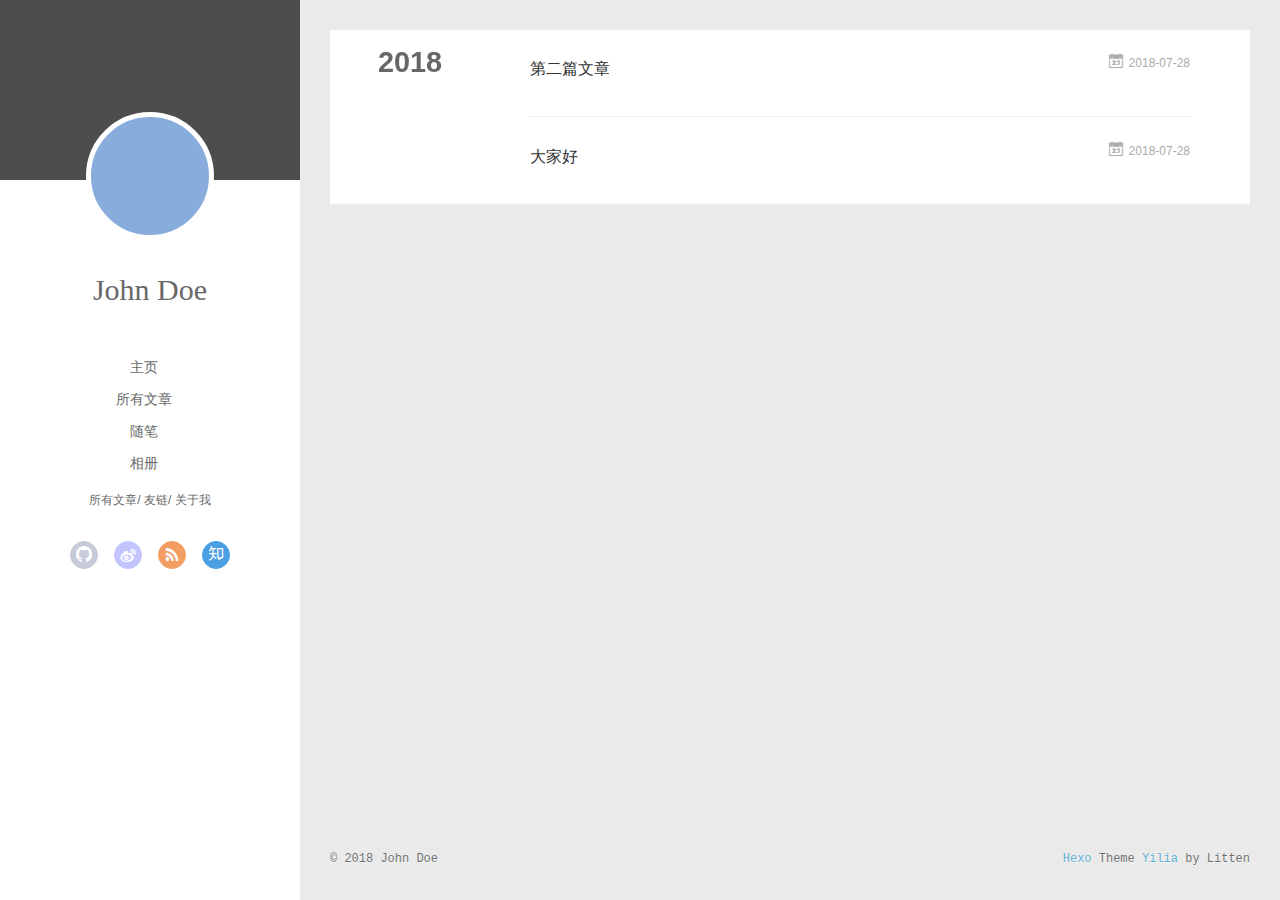
==== commit ce70240d: "Site updated: 2018-07-28 16:37:40" ====
--- a/archives/index.html
+++ b/archives/index.html
@@ -212,33 +212,6 @@
   
     <h1 itemprop="name">
       <a class="archive-article-title" href="/2018/07/28/大家好/">大家好</a>
-    </h1>
-  
-
-        <div class="article-info info-on-right">
-          
-          
-
-        </div>
-        <div class="clearfix"></div>
-    </header>
-  </div>
-</article>
-  
-    
-    
-    <article class="archive-article archive-type-post">
-  <div class="archive-article-inner">
-    <header class="archive-article-header">
-      	<div class="article-meta">
-	      	<a href="/2018/07/27/hello-world/" class="archive-article-date">
-  	<time datetime="2018-07-27T09:14:47.169Z" itemprop="datePublished"><i class="icon-calendar icon"></i>2018-07-27</time>
-</a>
-        </div>
-    	 
-  
-    <h1 itemprop="name">
-      <a class="archive-article-title" href="/2018/07/27/hello-world/">Hello World</a>
     </h1>
   
 
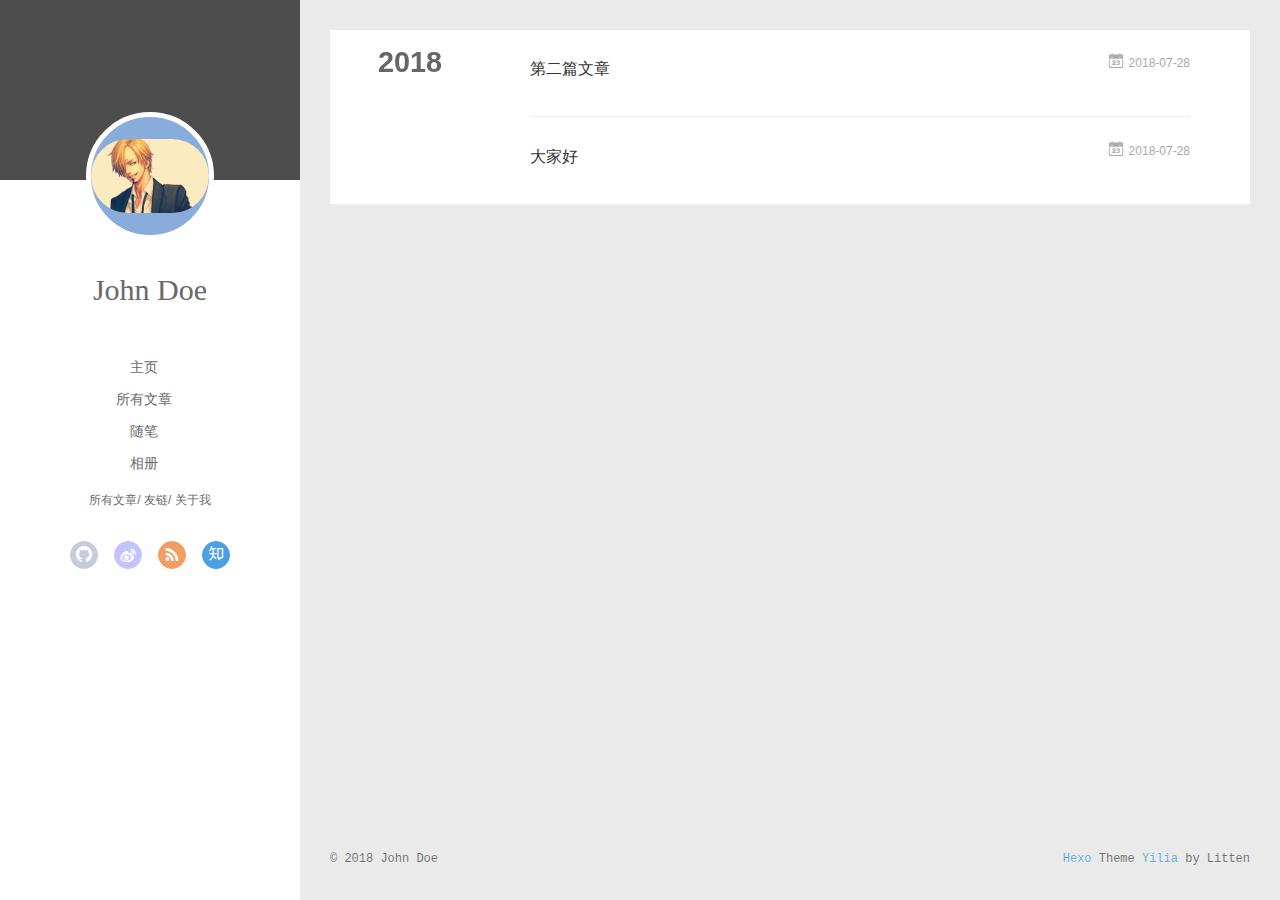
==== commit 29435bfe: "Site updated: 2018-07-28 17:04:25" ====
--- a/archives/index.html
+++ b/archives/index.html
@@ -41,7 +41,7 @@
 <div class="intrude-less">
 	<header id="header" class="inner">
 		<a href="" class="profilepic">
-			<img src="" class="js-avatar">
+			<img src="/img/touxiang.jpeg" class="js-avatar">
 		</a>
 		<hgroup>
 		  <h1 class="header-author"><a href="">John Doe</a></h1>
@@ -103,7 +103,7 @@
 	<div class="intrude-less">
 		<header id="header" class="inner">
 			<div class="profilepic">
-				<img src="" class="js-avatar">
+				<img src="/img/touxiang.jpeg" class="js-avatar">
 			</div>
 			<hgroup>
 			  <h1 class="header-author js-header-author">John Doe</h1>
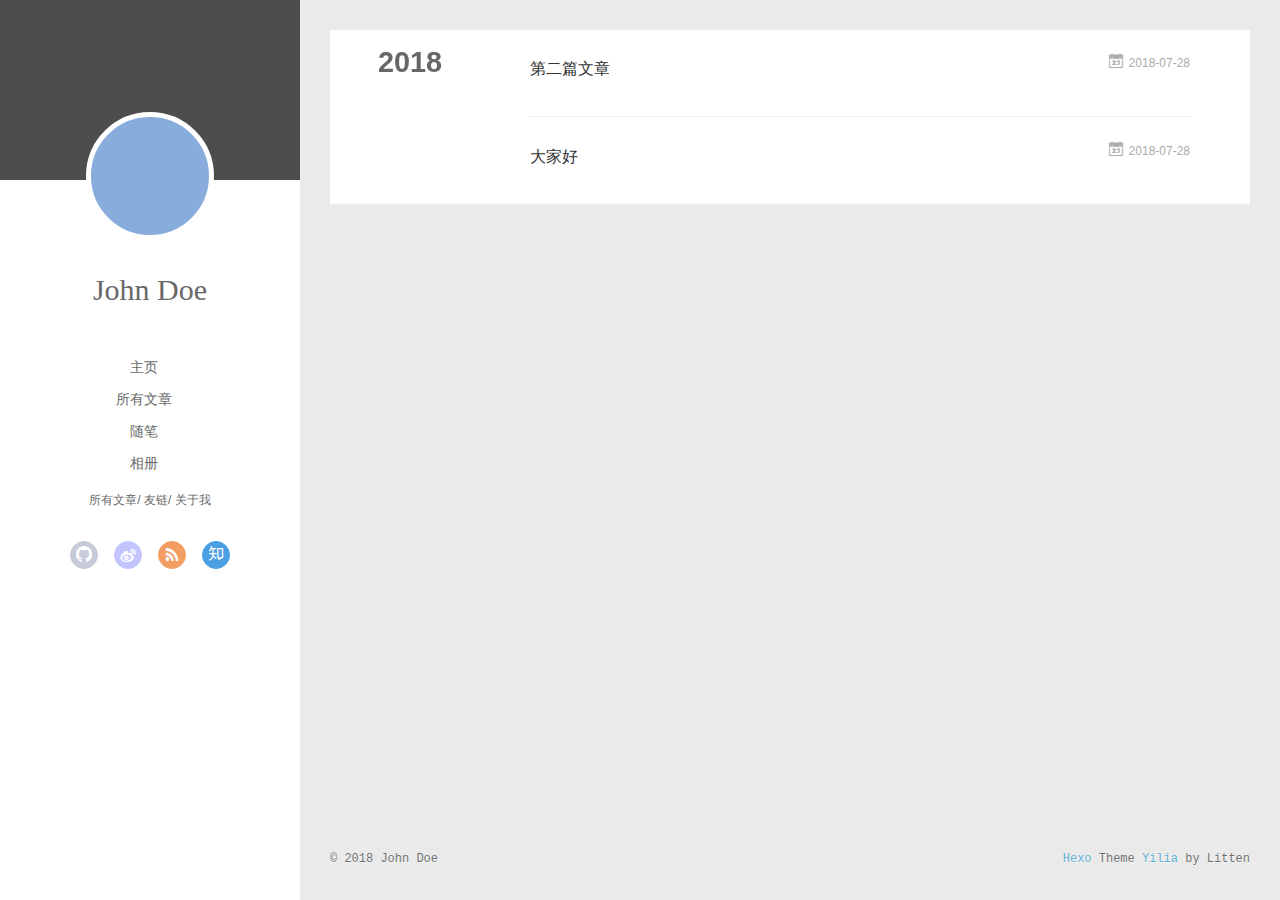
==== commit 6158084b: "Site updated: 2018-07-28 17:09:11" ====
--- a/archives/index.html
+++ b/archives/index.html
@@ -41,7 +41,7 @@
 <div class="intrude-less">
 	<header id="header" class="inner">
 		<a href="" class="profilepic">
-			<img src="/img/touxiang.jpeg" class="js-avatar">
+			<img src="" class="js-avatar">
 		</a>
 		<hgroup>
 		  <h1 class="header-author"><a href="">John Doe</a></h1>
@@ -103,7 +103,7 @@
 	<div class="intrude-less">
 		<header id="header" class="inner">
 			<div class="profilepic">
-				<img src="/img/touxiang.jpeg" class="js-avatar">
+				<img src="" class="js-avatar">
 			</div>
 			<hgroup>
 			  <h1 class="header-author js-header-author">John Doe</h1>
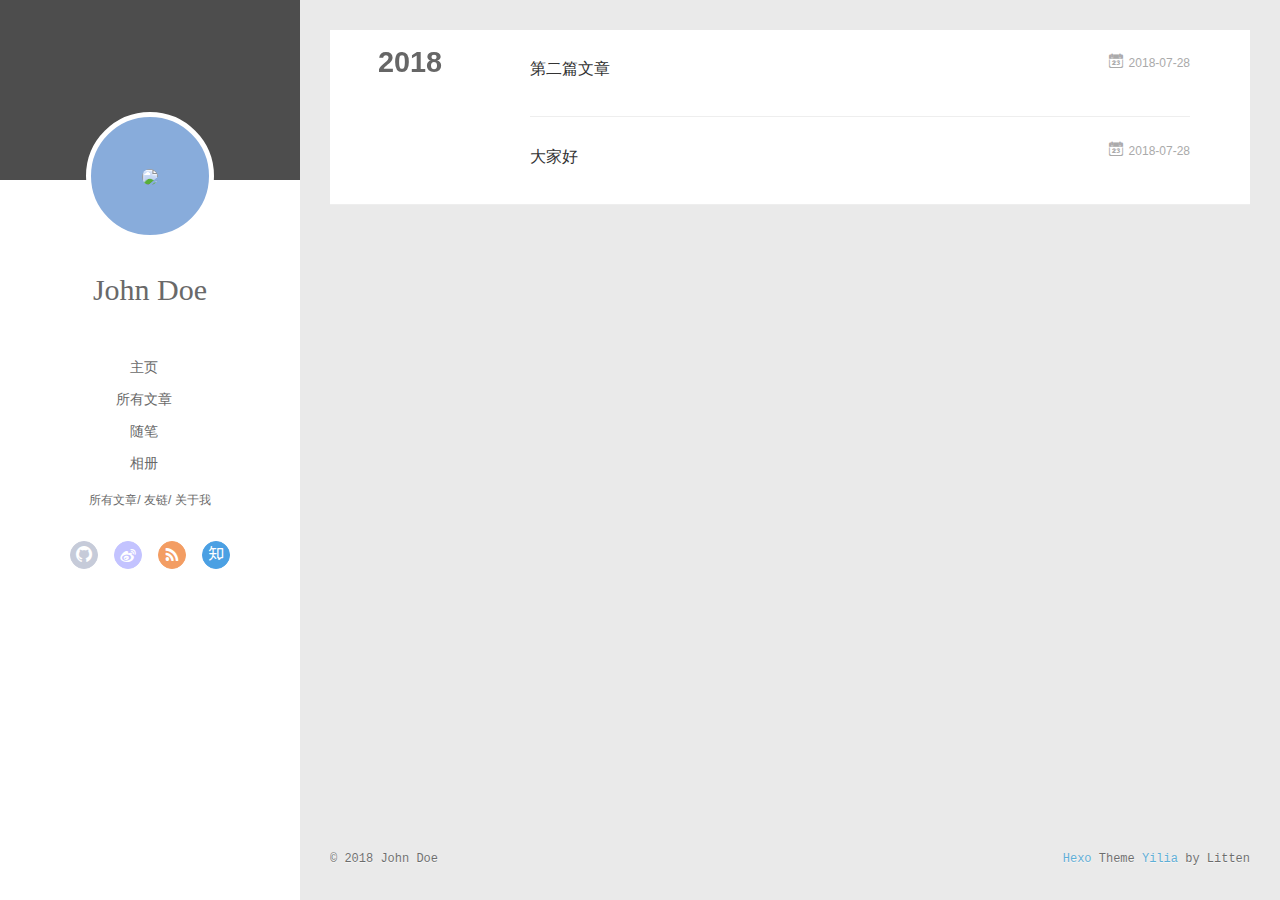
==== commit df06d300: "Site updated: 2018-07-29 13:41:05" ====
--- a/archives/index.html
+++ b/archives/index.html
@@ -6,15 +6,15 @@
   <meta name="renderer" content="webkit">
   <meta http-equiv="X-UA-Compatible" content="IE=edge" >
   <link rel="dns-prefetch" href="http://yoursite.com">
-  <title>Archives | Hexo</title>
+  <title>Archives | </title>
   <meta name="viewport" content="width=device-width, initial-scale=1, maximum-scale=1">
   <meta property="og:type" content="website">
-<meta property="og:title" content="Hexo">
+<meta property="og:title">
 <meta property="og:url" content="http://yoursite.com/archives/index.html">
-<meta property="og:site_name" content="Hexo">
+<meta property="og:site_name">
 <meta property="og:locale" content="default">
 <meta name="twitter:card" content="summary">
-<meta name="twitter:title" content="Hexo">
+<meta name="twitter:title">
   
   
     <link rel="icon" href="/favicon.png">
@@ -41,7 +41,7 @@
 <div class="intrude-less">
 	<header id="header" class="inner">
 		<a href="" class="profilepic">
-			<img src="" class="js-avatar">
+			<img src="/source/img/touxiang.png" class="js-avatar">
 		</a>
 		<hgroup>
 		  <h1 class="header-author"><a href="">John Doe</a></h1>
@@ -103,7 +103,7 @@
 	<div class="intrude-less">
 		<header id="header" class="inner">
 			<div class="profilepic">
-				<img src="" class="js-avatar">
+				<img src="/source/img/touxiang.png" class="js-avatar">
 			</div>
 			<hgroup>
 			  <h1 class="header-author js-header-author">John Doe</h1>
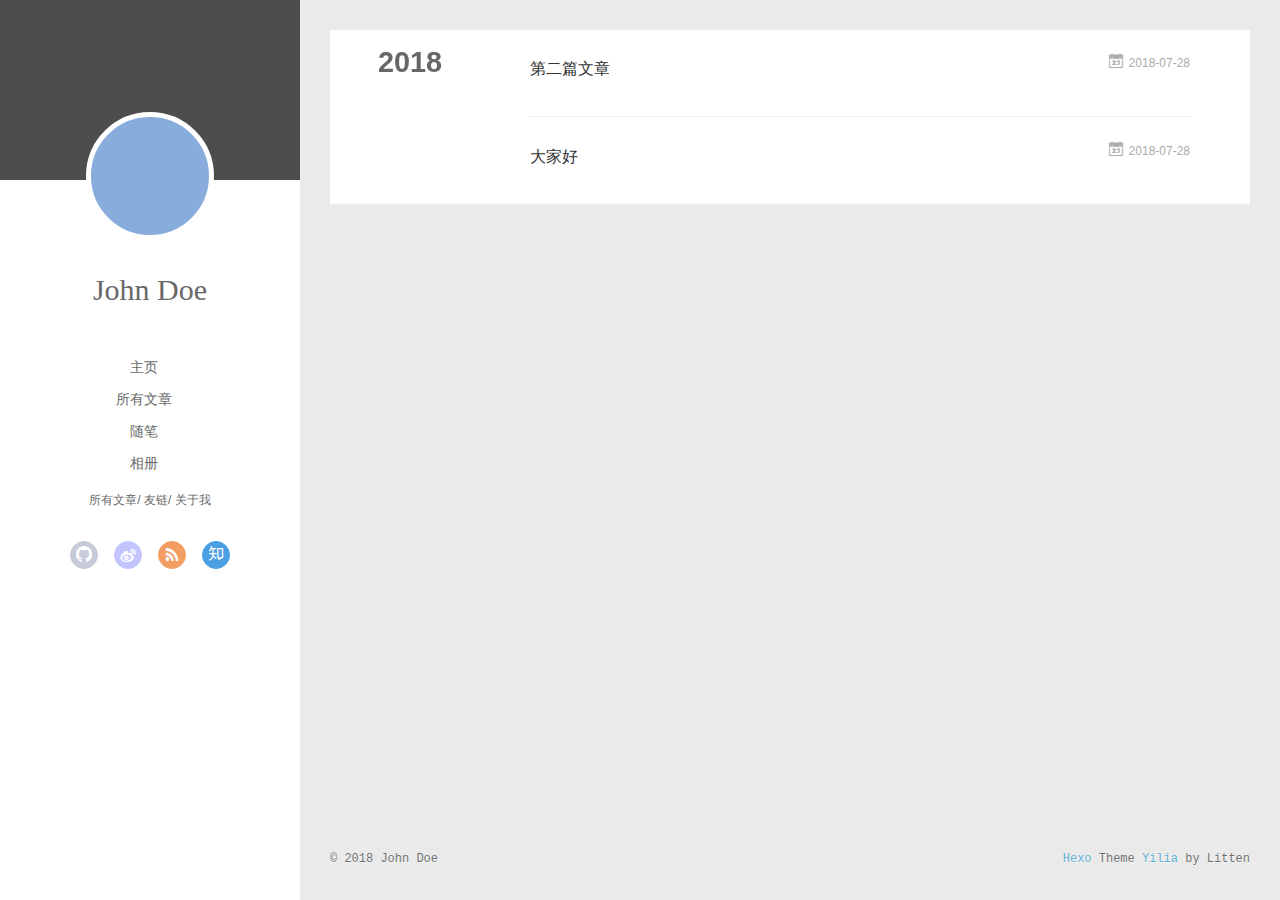
==== commit 350c1841: "Site updated: 2018-07-29 17:10:14" ====
--- a/archives/index.html
+++ b/archives/index.html
@@ -41,7 +41,7 @@
 <div class="intrude-less">
 	<header id="header" class="inner">
 		<a href="" class="profilepic">
-			<img src="/source/img/touxiang.png" class="js-avatar">
+			<img src="" class="js-avatar">
 		</a>
 		<hgroup>
 		  <h1 class="header-author"><a href="">John Doe</a></h1>
@@ -103,7 +103,7 @@
 	<div class="intrude-less">
 		<header id="header" class="inner">
 			<div class="profilepic">
-				<img src="/source/img/touxiang.png" class="js-avatar">
+				<img src="" class="js-avatar">
 			</div>
 			<hgroup>
 			  <h1 class="header-author js-header-author">John Doe</h1>
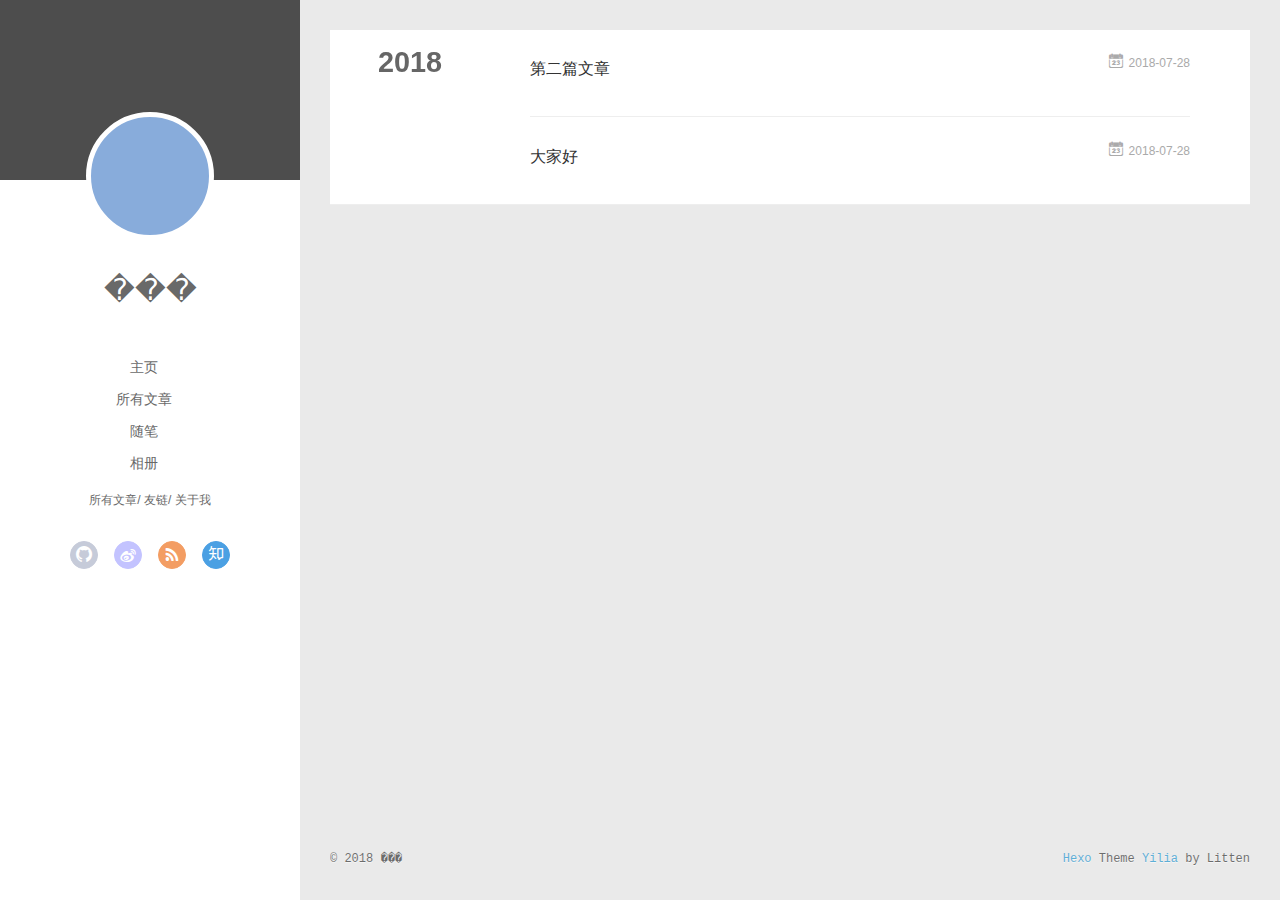
==== commit 25b18cf9: "Site updated: 2018-07-29 17:13:57" ====
--- a/archives/index.html
+++ b/archives/index.html
@@ -44,7 +44,7 @@
 			<img src="" class="js-avatar">
 		</a>
 		<hgroup>
-		  <h1 class="header-author"><a href="">John Doe</a></h1>
+		  <h1 class="header-author"><a href="">���</a></h1>
 		</hgroup>
 		
 
@@ -106,7 +106,7 @@
 				<img src="" class="js-avatar">
 			</div>
 			<hgroup>
-			  <h1 class="header-author js-header-author">John Doe</h1>
+			  <h1 class="header-author js-header-author">���</h1>
 			</hgroup>
 			
 			
@@ -239,7 +239,7 @@
   <div class="outer">
     <div id="footer-info">
     	<div class="footer-left">
-    		&copy; 2018 John Doe
+    		&copy; 2018 ���
     	</div>
       	<div class="footer-right">
       		<a href="http://hexo.io/" target="_blank">Hexo</a>  Theme <a href="https://github.com/litten/hexo-theme-yilia" target="_blank">Yilia</a> by Litten
